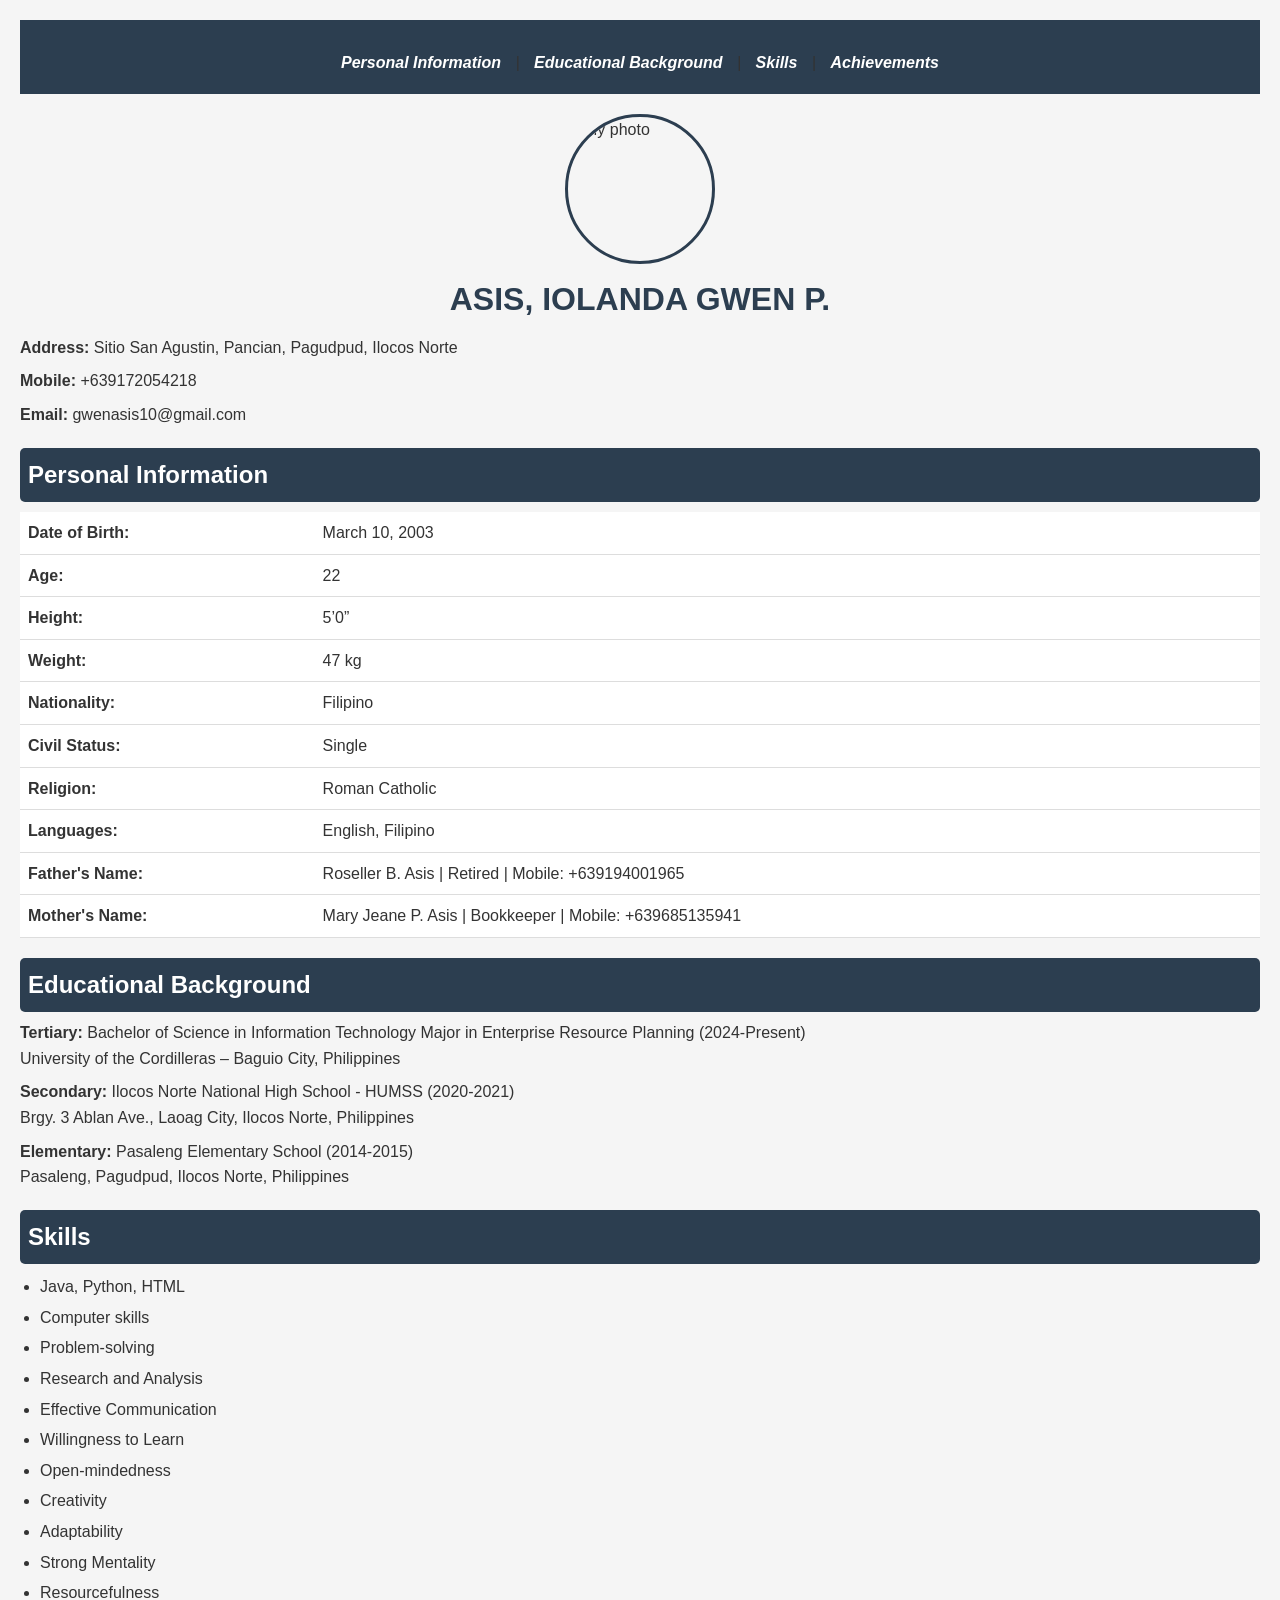
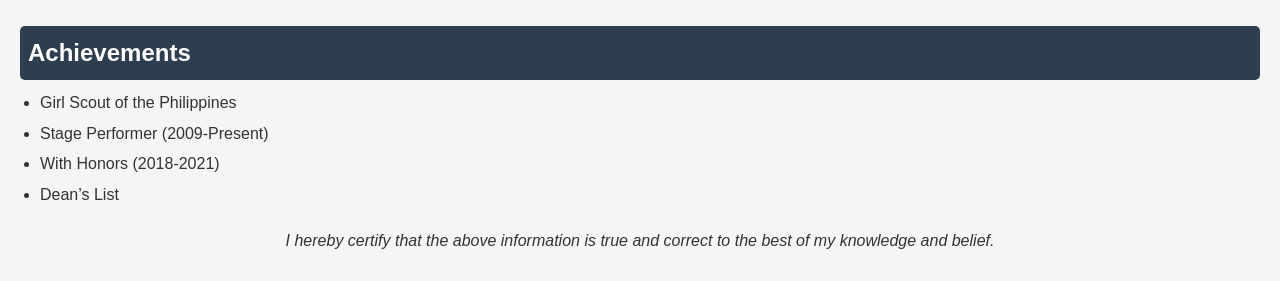
==== Resume/Index.html @ 71c07ec6 "Resume" ====
<!DOCTYPE html>
<html lang="en">
<head>
<meta charset="UTF-8">
<meta name="viewport" content="width=device-width, initial-scale=1.0">
<title>Iolanda Gwen P. Asis - Resume</title>
<link rel="stylesheet" href="resume.css">
</head>
<body>
<!-- Navigation at the top -->
<nav>
<p>
<a href="#personal-info">Personal Information</a> |
<a href="#education">Educational Background</a> |
<a href="#skills">Skills</a> |
<a href="#achievements">Achievements</a>
</p>
</nav>

<!-- Name and Contact Info -->
 <img src="idpic.png" alt="My photo" />
<h1>ASIS, IOLANDA GWEN P.</h1>
<p><strong>Address:</strong> Sitio San Agustin, Pancian, Pagudpud, Ilocos Norte</p>
<p><strong>Mobile:</strong> +639172054218</p>
<p><strong>Email:</strong> gwenasis10@gmail.com</p>

<!-- Personal Information Section -->
<h2 id="personal-info">Personal Information</h2>
<table>
<tr>
<td><strong>Date of Birth:</strong></td>
<td>March 10, 2003</td>
</tr>
<tr>
<td><strong>Age:</strong></td>
<td>22</td>
</tr>
<tr>
<td><strong>Height:</strong></td>
<td>5’0”</td>
</tr>
<tr>
<td><strong>Weight:</strong></td>
<td>47 kg</td>
</tr>
<tr>
<td><strong>Nationality:</strong></td>
<td>Filipino</td>
</tr>
<tr>
<td><strong>Civil Status:</strong></td>
<td>Single</td>
</tr>
<tr>
<td><strong>Religion:</strong></td>
<td>Roman Catholic</td>
</tr>
<tr>
<td><strong>Languages:</strong></td>
<td>English, Filipino</td>
</tr>
<tr>
<td><strong>Father's Name:</strong></td>
<td>Roseller B. Asis | Retired | Mobile: +639194001965</td>
</tr>
<tr>
<td><strong>Mother's Name:</strong></td>
<td>Mary Jeane P. Asis | Bookkeeper | Mobile: +639685135941</td>
</tr>
</table>

<!-- Educational Background Section -->
<h2 id="education">Educational Background</h2>
<p><strong>Tertiary:</strong> Bachelor of Science in Information Technology Major in Enterprise Resource Planning (2024-Present)<br>
University of the Cordilleras – Baguio City, Philippines
</p>
<p><strong>Secondary:</strong> Ilocos Norte National High School - HUMSS (2020-2021)<br>
Brgy. 3 Ablan Ave., Laoag City, Ilocos Norte, Philippines
</p>
<p><strong>Elementary:</strong> Pasaleng Elementary School (2014-2015)<br>
Pasaleng, Pagudpud, Ilocos Norte, Philippines
</p>

<!-- Skills Section -->
<h2 id="skills">Skills</h2>
<ul>
<li>Java, Python, HTML</li>
<li>Computer skills</li>
<li>Problem-solving</li>
<li>Research and Analysis</li>
<li>Effective Communication</li>
<li>Willingness to Learn</li>
<li>Open-mindedness</li>
<li>Creativity</li>
<li>Adaptability</li>
<li>Strong Mentality</li>
<li>Resourcefulness</li>
</ul>

<!-- Achievements Section -->
<h2 id="achievements">Achievements</h2>
<ul>
<li>Girl Scout of the Philippines</li>
<li>Stage Performer (2009-Present)</li>
<li>With Honors (2018-2021)</li>
<li>Dean’s List</li>
</ul>

<p>I hereby certify that the above information is true and correct to the best of my knowledge and belief.</p>
</body>
</html>
---- Resume/resume.css ----
/* Reset default browser styles */
* {
  margin: 0;
  padding: 0;
  box-sizing: border-box;
  font-family: Arial, Helvetica, sans-serif;
}

/* Body styling */
body {
  background-color: #f5f5f5;
  color: #333;
  padding: 20px;
  line-height: 1.6;
}

/* Navigation bar */
nav {
  background-color: #2c3e50;
  padding: 10px;
  text-align: center;
  margin-bottom: 20px;
}

nav a {
  color: white;
  text-decoration: none;
  margin: 0 10px;
  font-weight: bold;
}

nav a:hover {
  text-decoration: underline;
  color: #f1c40f;
}

/* Profile Image */
img {
  width: 150px;
  height: 150px;
  border-radius: 50%;
  display: block;
  margin: 10px auto;
  border: 3px solid #2c3e50;
}

/* Name */
h1 {
  text-align: center;
  color: #2c3e50;
  margin-bottom: 10px;
}

/* Section headings */
h2 {
  background-color: #2c3e50;
  color: white;
  padding: 8px;
  margin-top: 20px;
  border-radius: 5px;
}

/* Paragraphs */
p {
  margin: 8px 0;
}

/* Table styling */
table {
  width: 100%;
  border-collapse: collapse;
  margin-top: 10px;
  background-color: white;
}

td {
  padding: 8px;
  border-bottom: 1px solid #ddd;
}

/* Skills & Achievements Lists */
ul {
  margin-left: 20px;
  margin-top: 10px;
}

li {
  margin-bottom: 5px;
}

/* Footer text */
p:last-of-type {
  margin-top: 20px;
  font-style: italic;
  text-align: center;
}
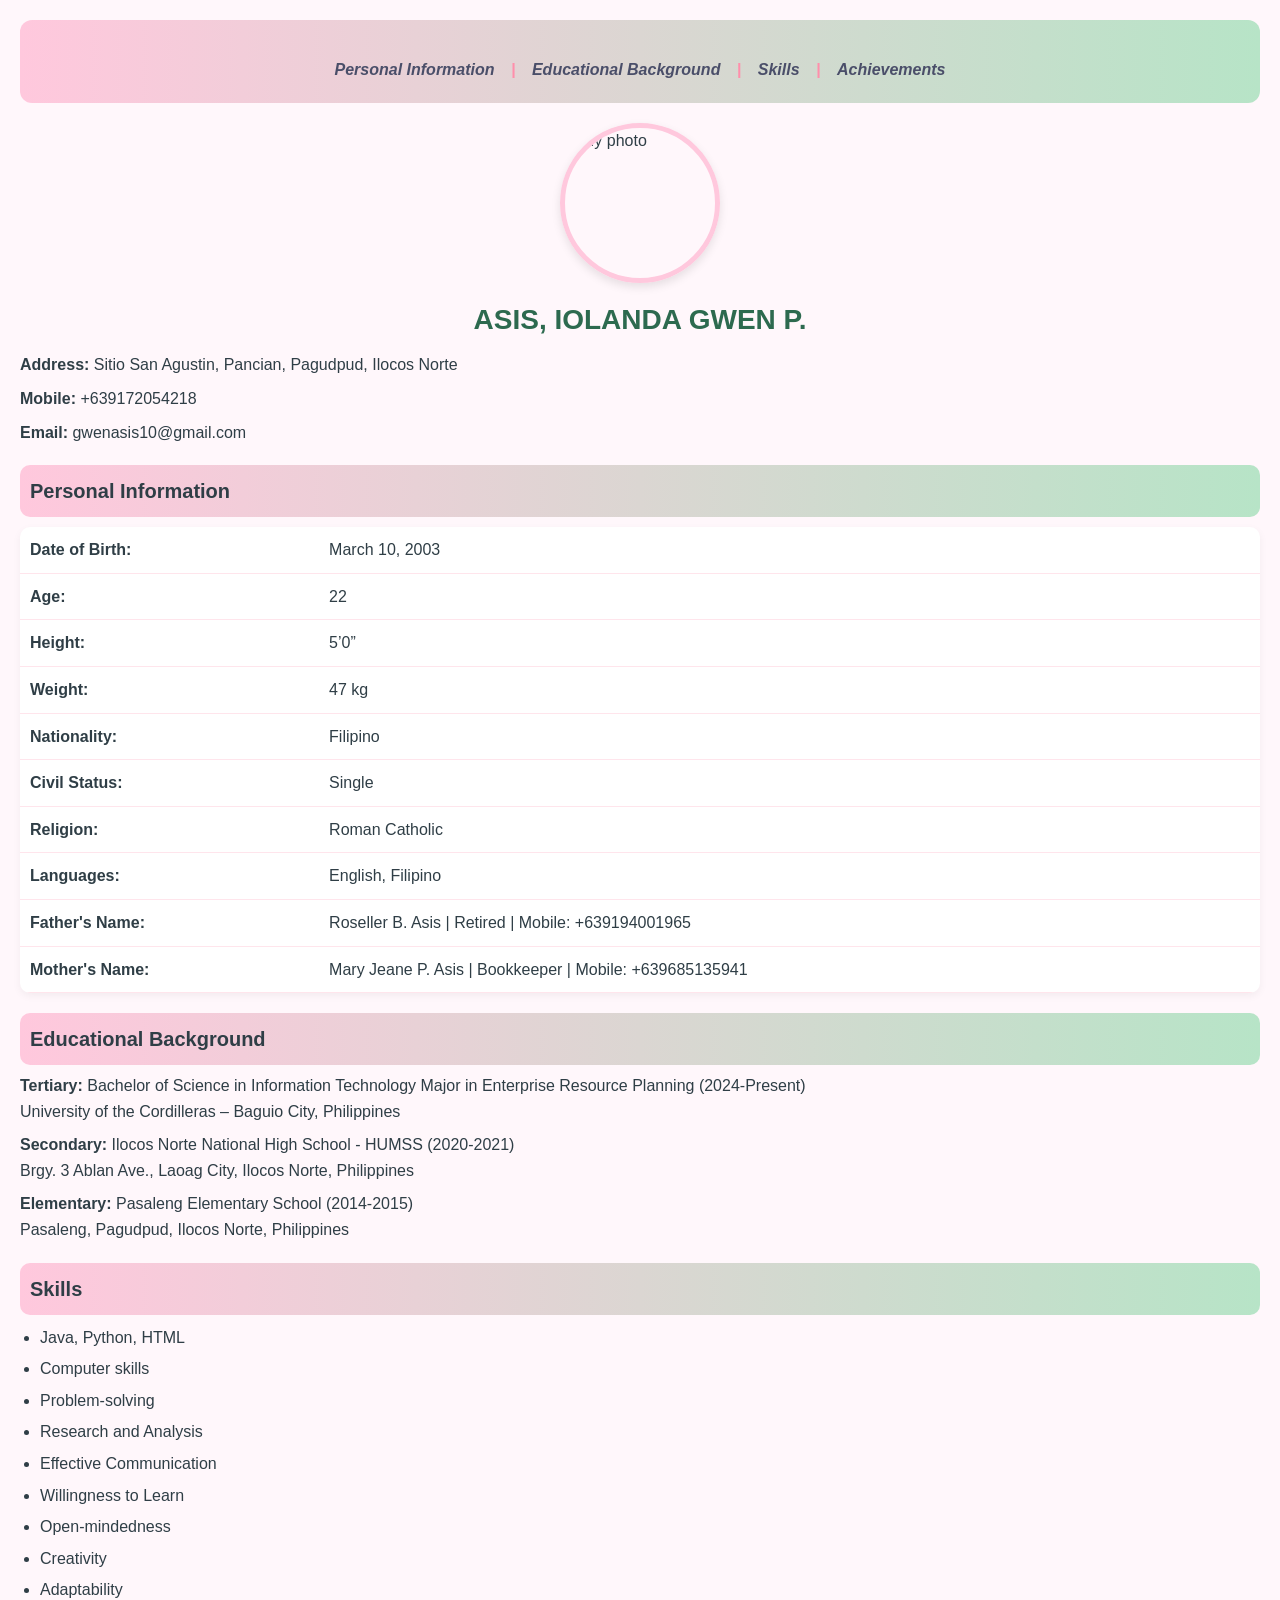
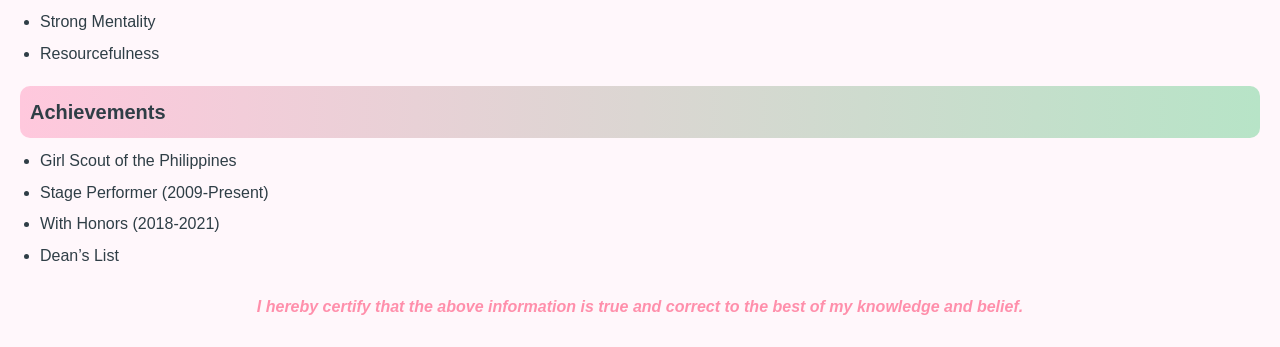
==== commit fd46c20c: "Resume" ====
--- a/Resume/Index.html
+++ b/Resume/Index.html
@@ -18,7 +18,7 @@
 </nav>
 
 <!-- Name and Contact Info -->
- <img src="idpic.png" alt="My photo" />
+ <img src="CC14ASIS/Resume/idpic.png" alt="My photo" />
 <h1>ASIS, IOLANDA GWEN P.</h1>
 <p><strong>Address:</strong> Sitio San Agustin, Pancian, Pagudpud, Ilocos Norte</p>
 <p><strong>Mobile:</strong> +639172054218</p>
--- a/Resume/resume.css
+++ b/Resume/resume.css
@@ -1,63 +1,67 @@
-/* Reset default browser styles */
+/* Reset default styles */
 * {
   margin: 0;
   padding: 0;
   box-sizing: border-box;
-  font-family: Arial, Helvetica, sans-serif;
+  font-family: "Poppins", Arial, sans-serif;
 }
 
-/* Body styling */
+/* Body */
 body {
-  background-color: #f5f5f5;
-  color: #333;
+  background-color: #fff7fb; /* soft pink background */
+  color: #2f3e46;
   padding: 20px;
   line-height: 1.6;
 }
 
 /* Navigation bar */
 nav {
-  background-color: #2c3e50;
-  padding: 10px;
+  background: linear-gradient(90deg, #ffc8dd, #b7e4c7);
+  padding: 12px;
   text-align: center;
   margin-bottom: 20px;
+  border-radius: 12px;
 }
 
 nav a {
-  color: white;
+  color: #4a4e69;
   text-decoration: none;
-  margin: 0 10px;
+  margin: 0 12px;
   font-weight: bold;
 }
 
 nav a:hover {
+  color: #2d6a4f;
   text-decoration: underline;
-  color: #f1c40f;
 }
 
 /* Profile Image */
 img {
-  width: 150px;
-  height: 150px;
+  width: 160px;
+  height: 160px;
   border-radius: 50%;
   display: block;
-  margin: 10px auto;
-  border: 3px solid #2c3e50;
+  margin: 15px auto;
+  border: 5px solid #ffc8dd; /* pink border */
+  box-shadow: 0 4px 10px rgba(0,0,0,0.1);
 }
 
 /* Name */
 h1 {
   text-align: center;
-  color: #2c3e50;
+  color: #2d6a4f;
   margin-bottom: 10px;
+  font-size: 28px;
 }
 
-/* Section headings */
+/* Section Headings */
 h2 {
-  background-color: #2c3e50;
-  color: white;
-  padding: 8px;
+  background: linear-gradient(90deg, #ffc8dd, #b7e4c7);
+  color: #2f3e46;
+  padding: 10px;
   margin-top: 20px;
-  border-radius: 5px;
+  border-radius: 10px;
+  font-size: 20px;
 }
 
 /* Paragraphs */
@@ -65,32 +69,37 @@
   margin: 8px 0;
 }
 
-/* Table styling */
+/* Table Styling */
 table {
   width: 100%;
   border-collapse: collapse;
   margin-top: 10px;
   background-color: white;
+  border-radius: 10px;
+  overflow: hidden;
+  box-shadow: 0 3px 8px rgba(0,0,0,0.05);
 }
 
 td {
-  padding: 8px;
-  border-bottom: 1px solid #ddd;
+  padding: 10px;
+  border-bottom: 1px solid #ffe5ec;
 }
 
-/* Skills & Achievements Lists */
+/* Lists (Skills & Achievements) */
 ul {
   margin-left: 20px;
   margin-top: 10px;
 }
 
 li {
-  margin-bottom: 5px;
+  margin-bottom: 6px;
 }
 
 /* Footer text */
 p:last-of-type {
-  margin-top: 20px;
+  margin-top: 25px;
   font-style: italic;
   text-align: center;
+  color: #ff8fab;
+  font-weight: bold;
 }
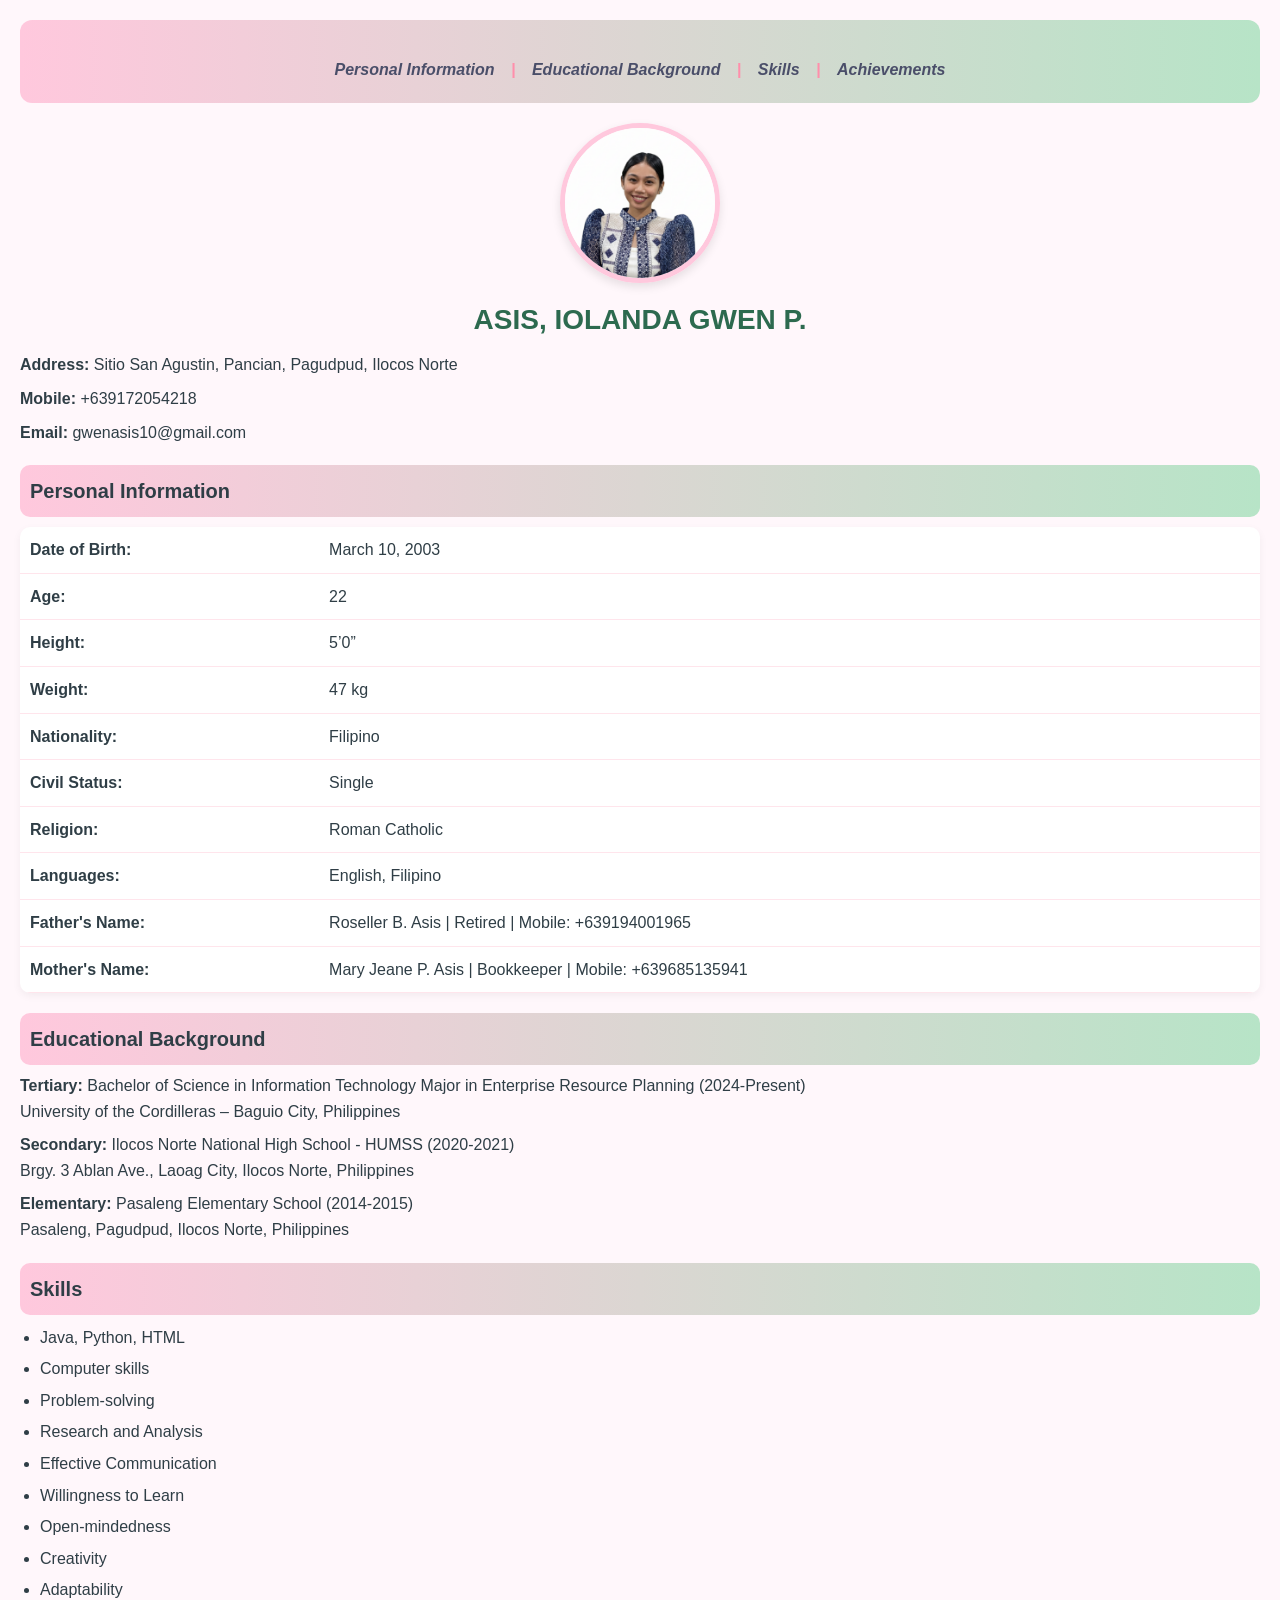
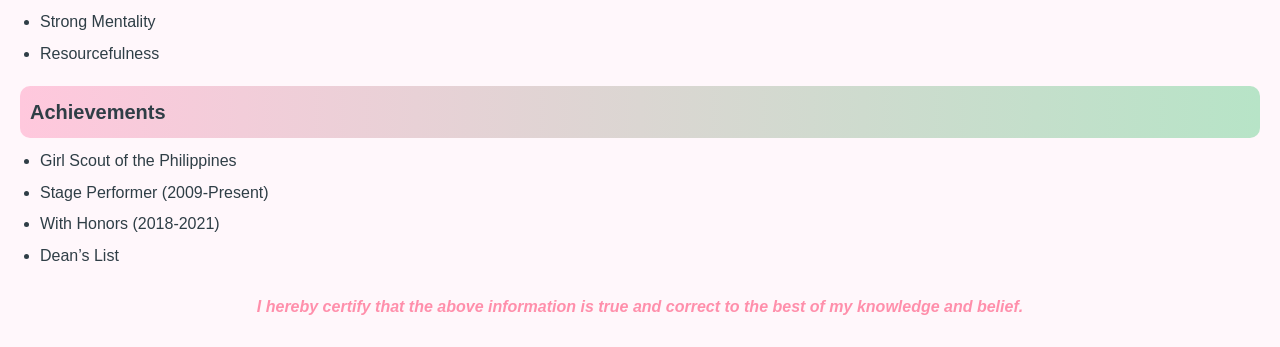
==== commit c73ac447: "Resume" ====
--- a/Resume/Index.html
+++ b/Resume/Index.html
@@ -18,7 +18,7 @@
 </nav>
 
 <!-- Name and Contact Info -->
- <img src="CC14ASIS/Resume/idpic.png" alt="My photo" />
+ <img src="idpic.png" alt="My photo" />
 <h1>ASIS, IOLANDA GWEN P.</h1>
 <p><strong>Address:</strong> Sitio San Agustin, Pancian, Pagudpud, Ilocos Norte</p>
 <p><strong>Mobile:</strong> +639172054218</p>
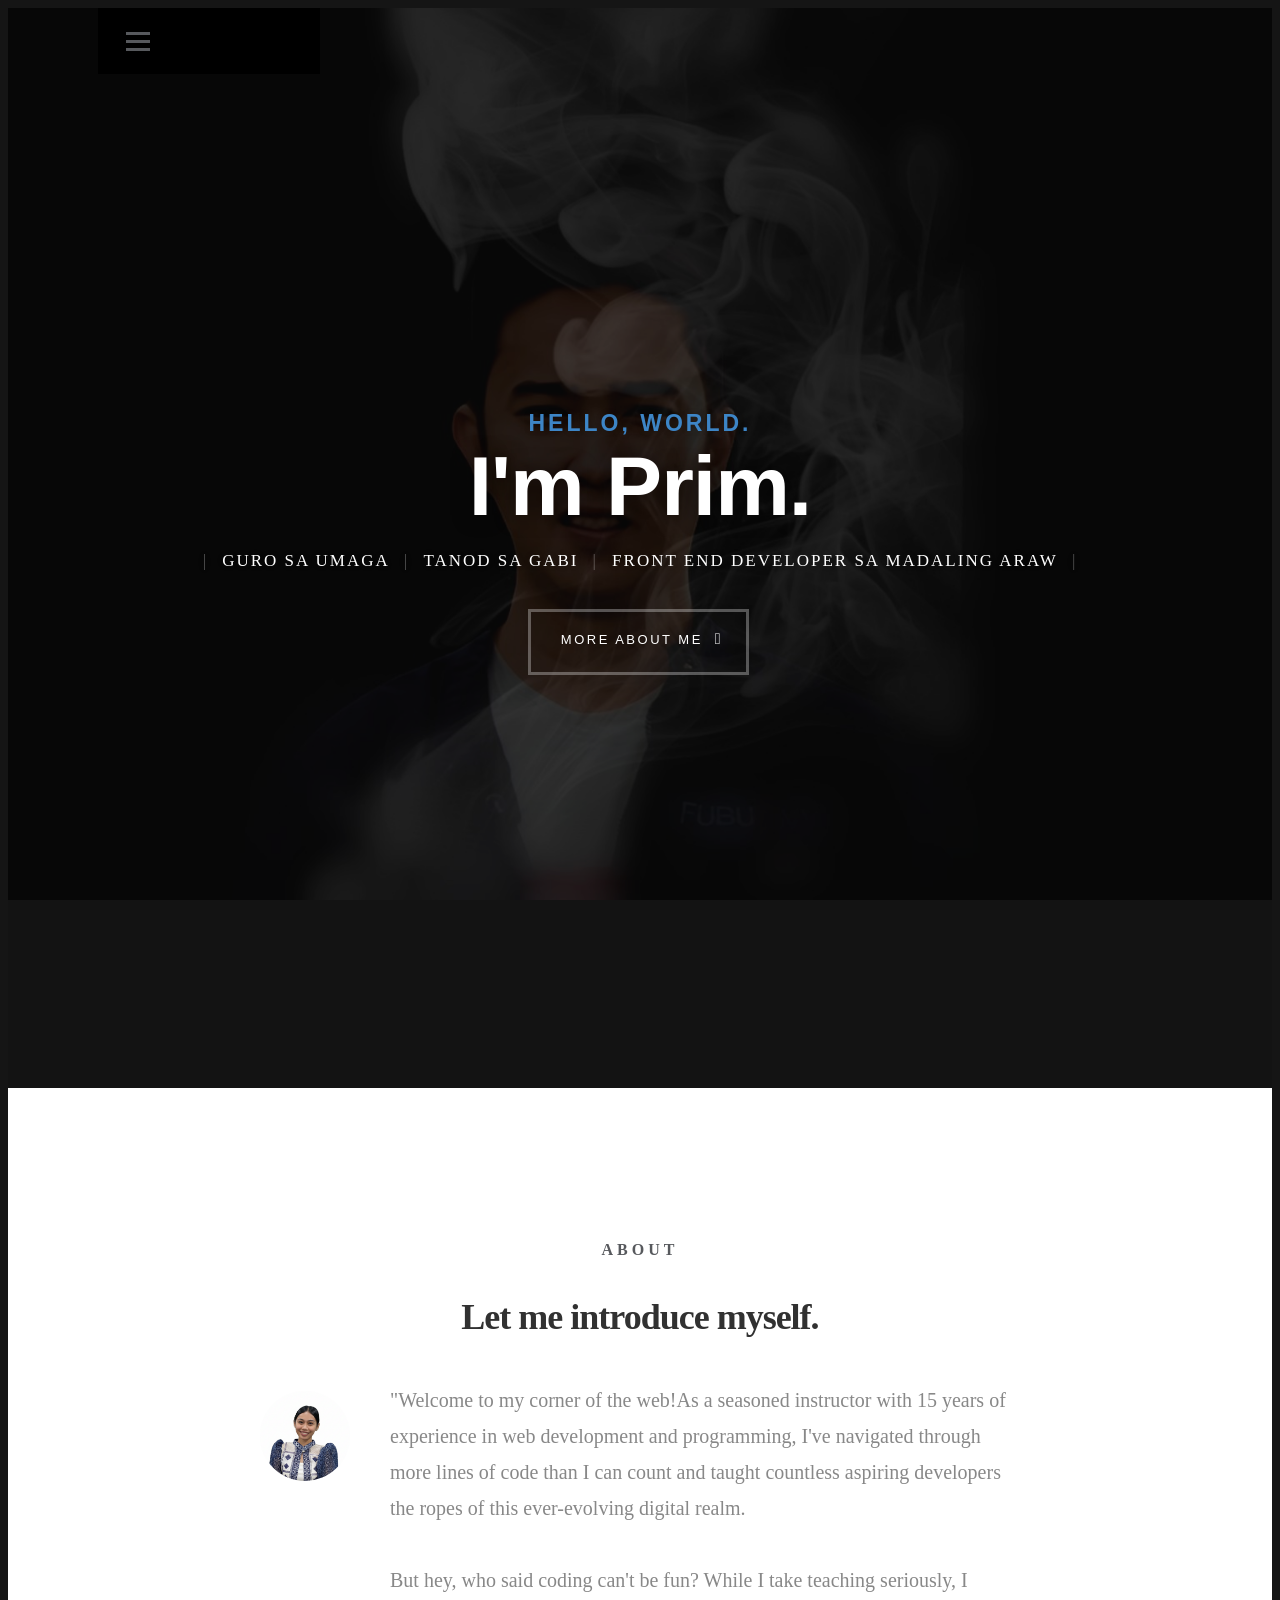
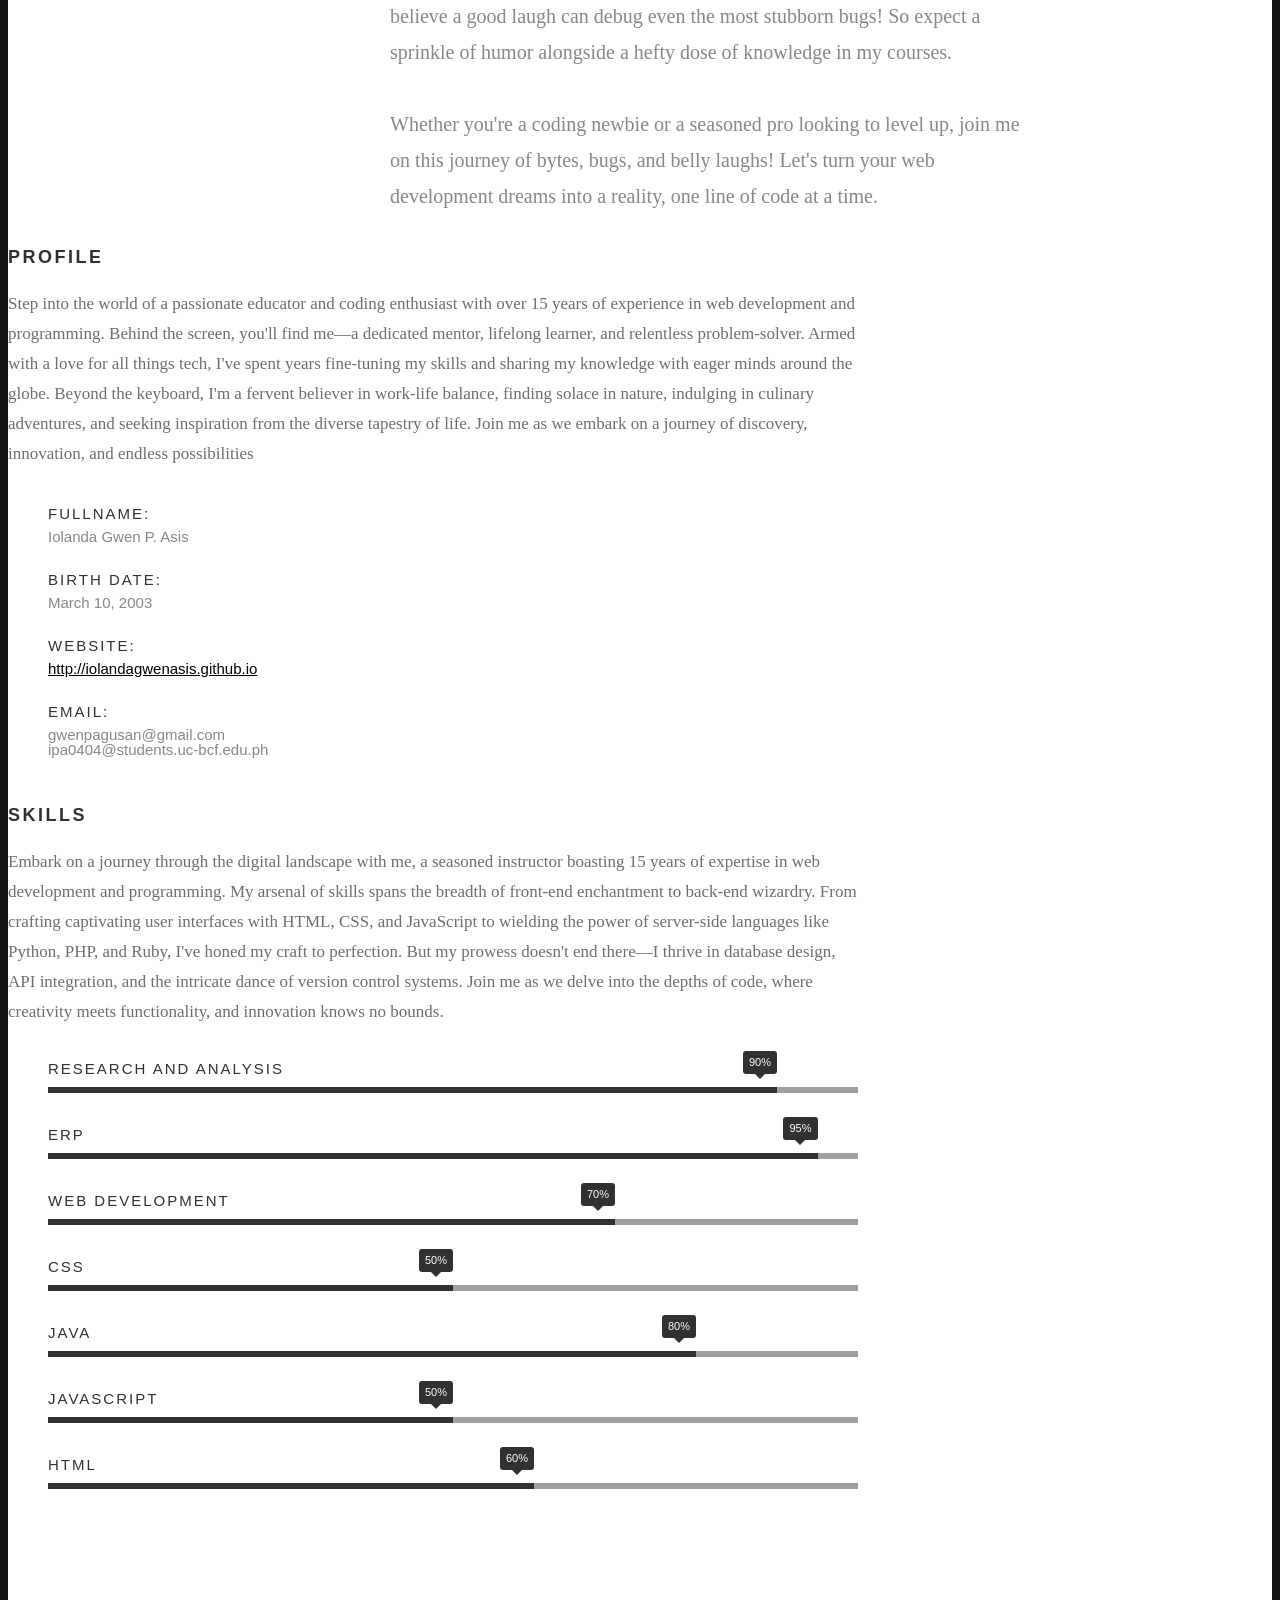
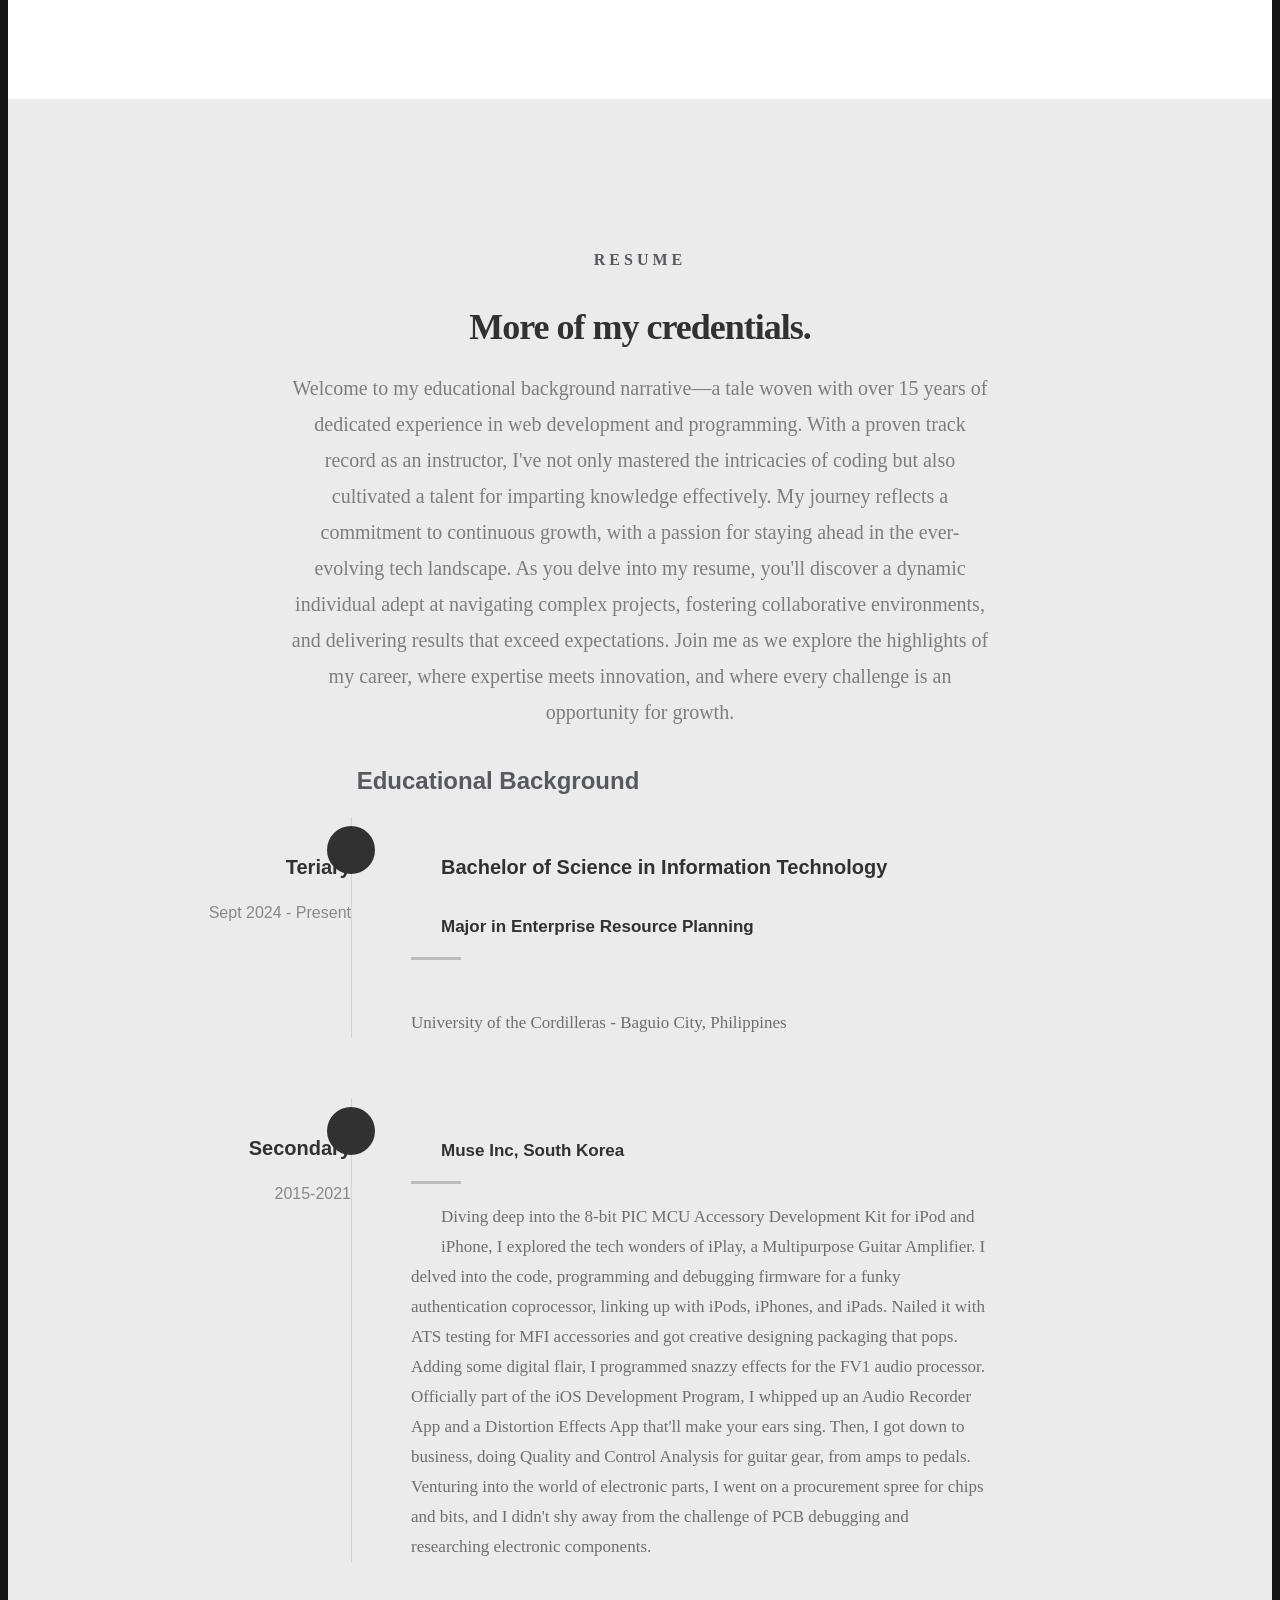
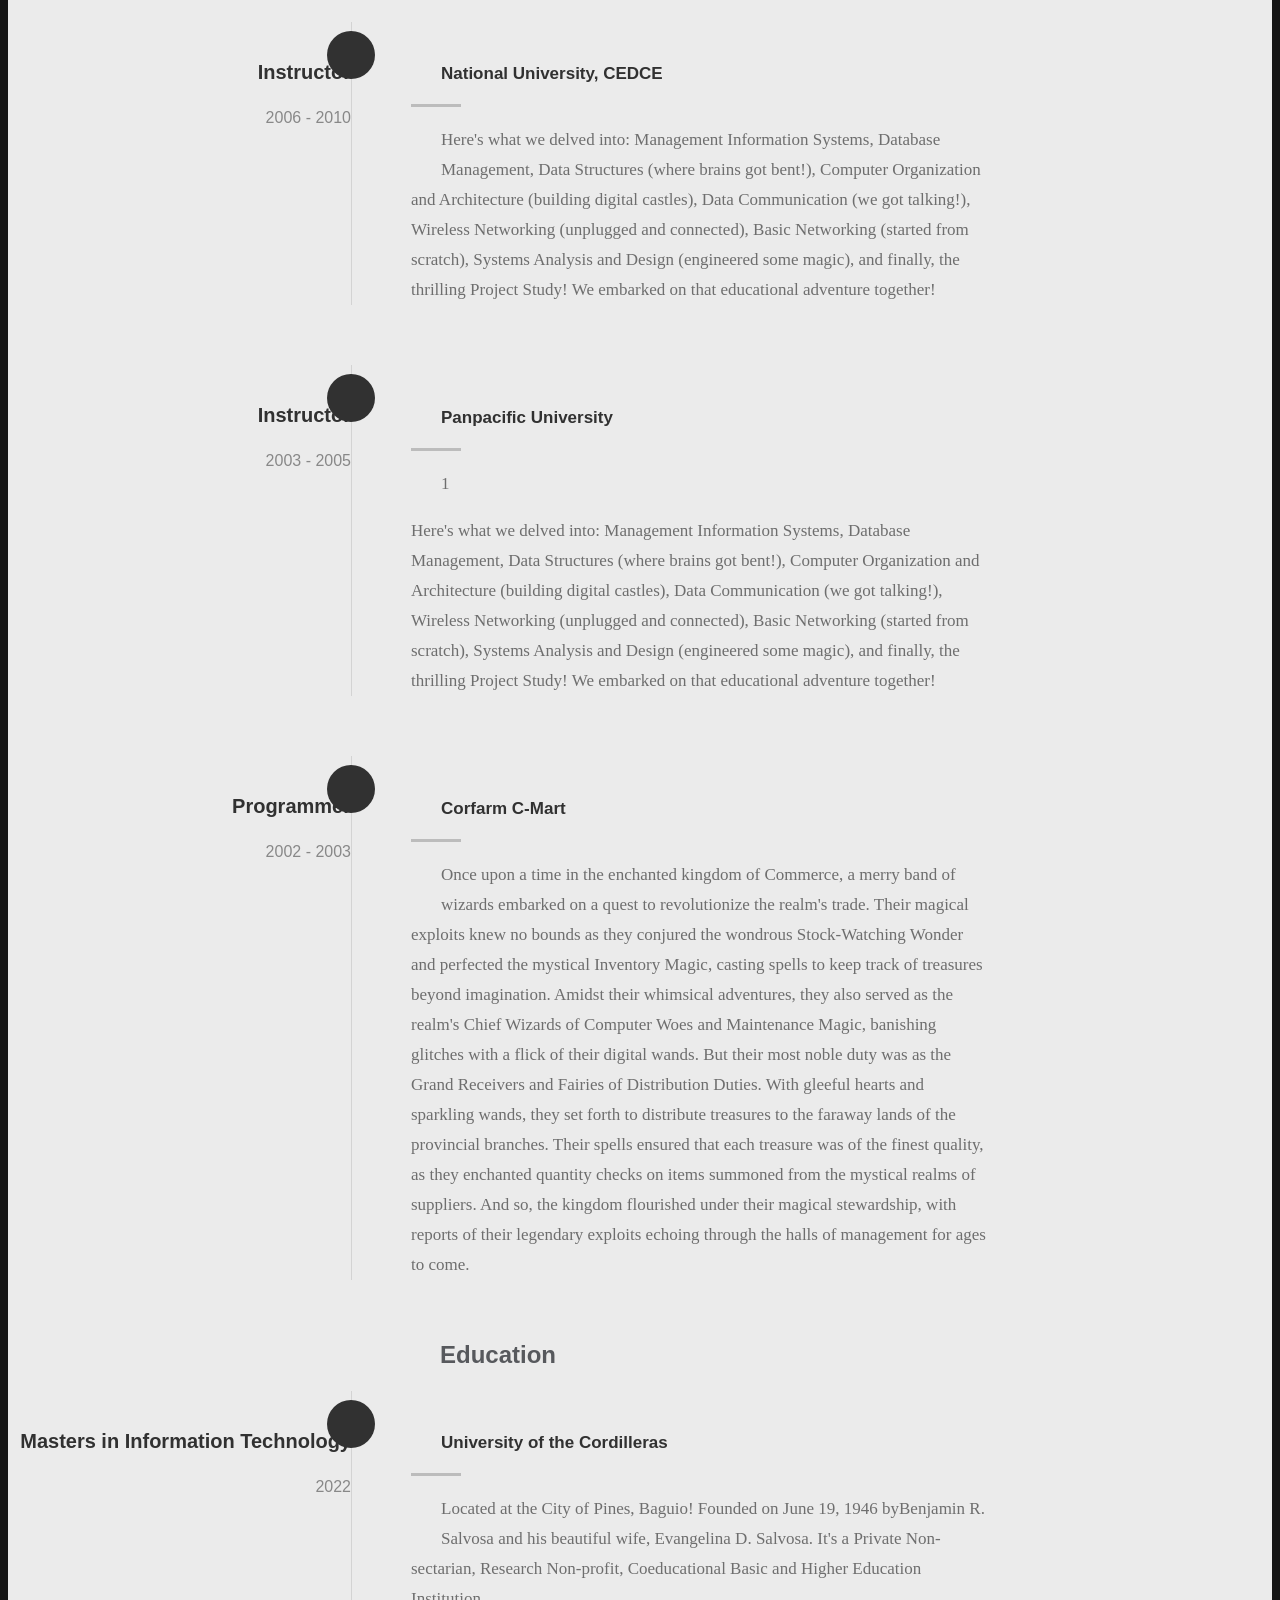
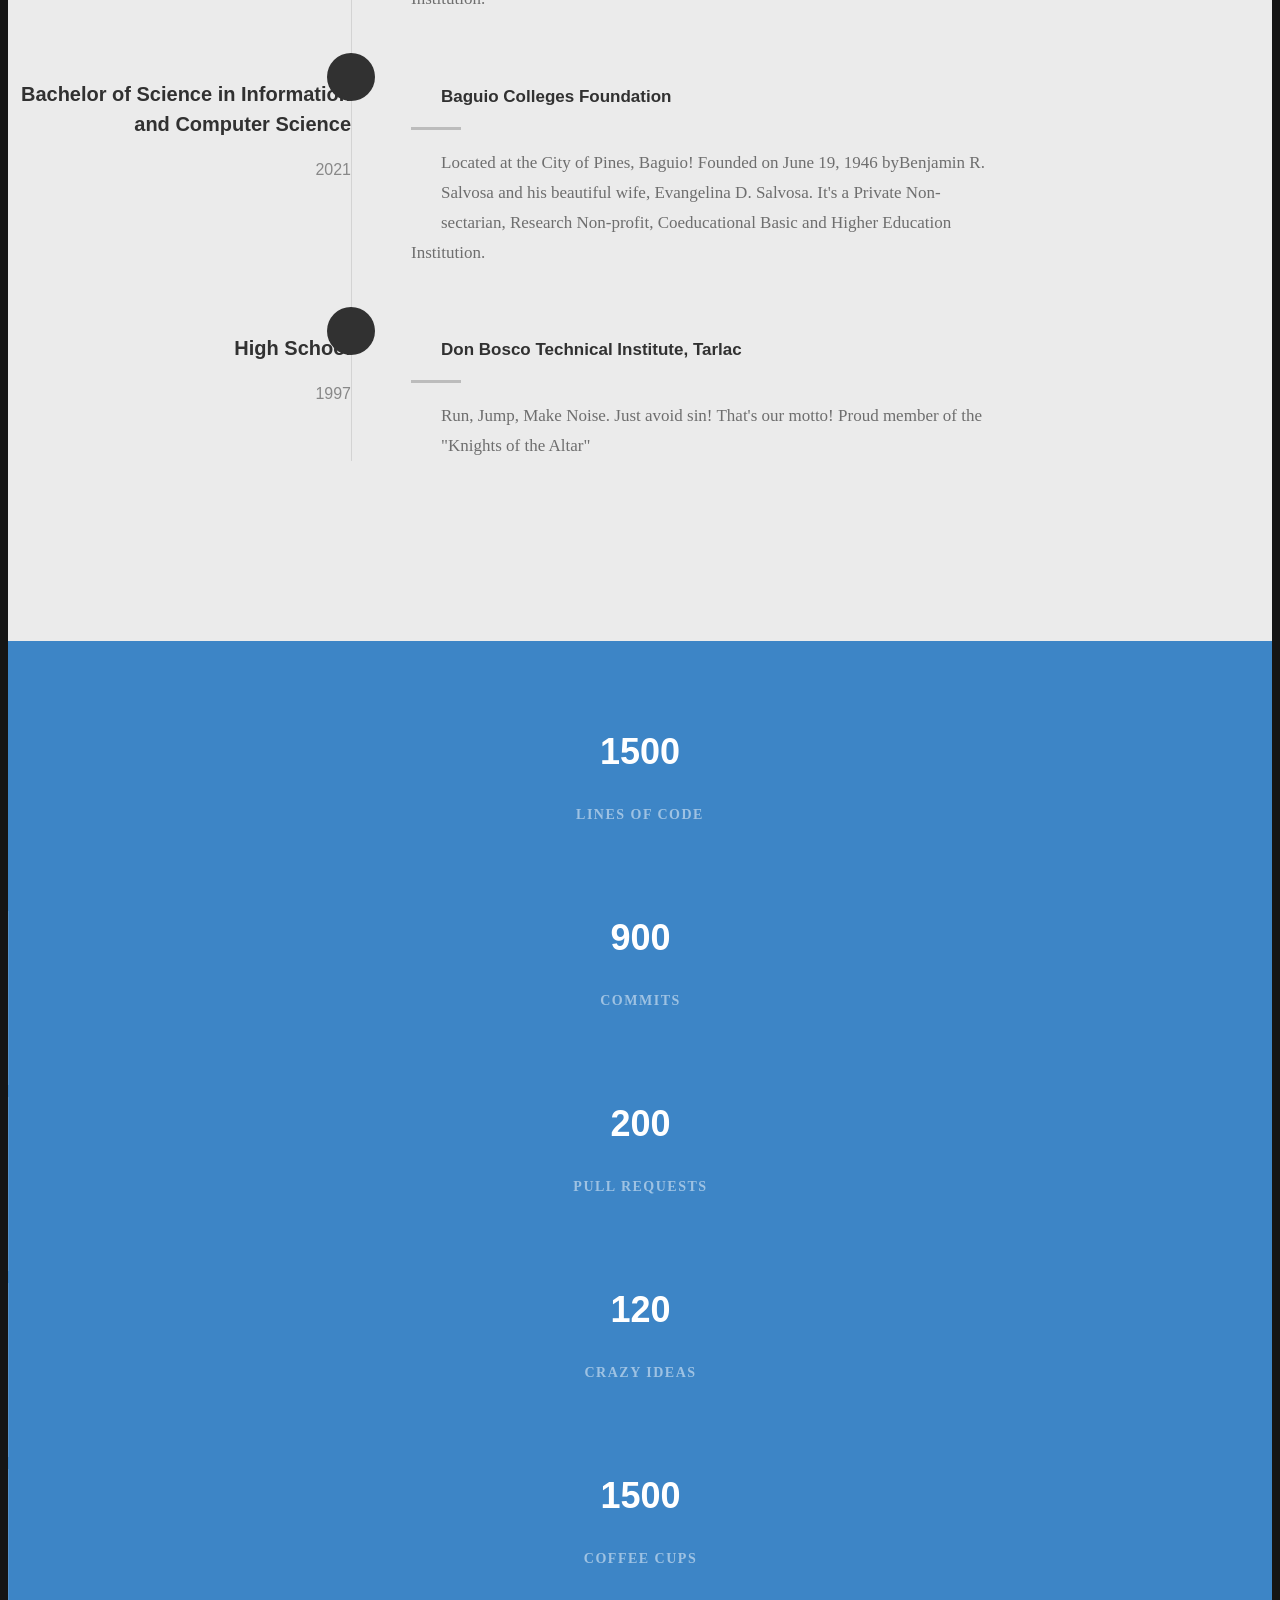
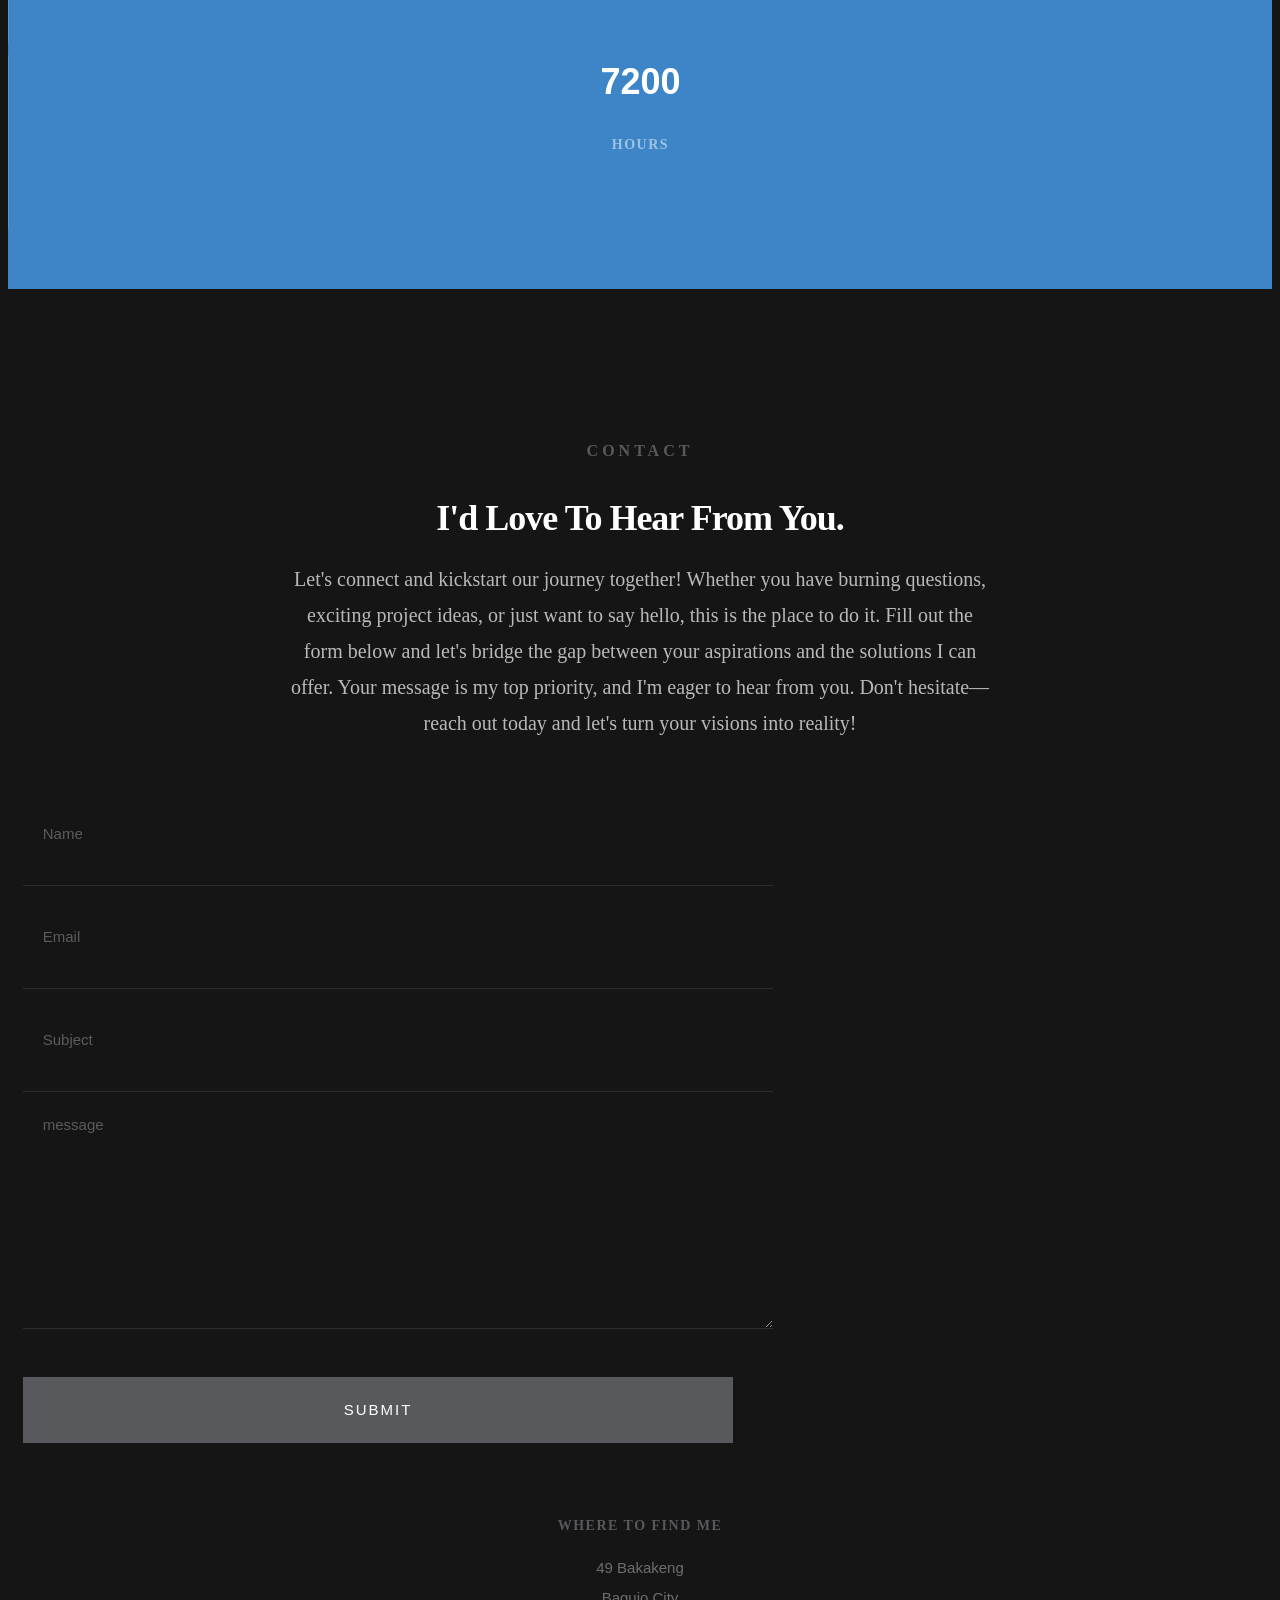
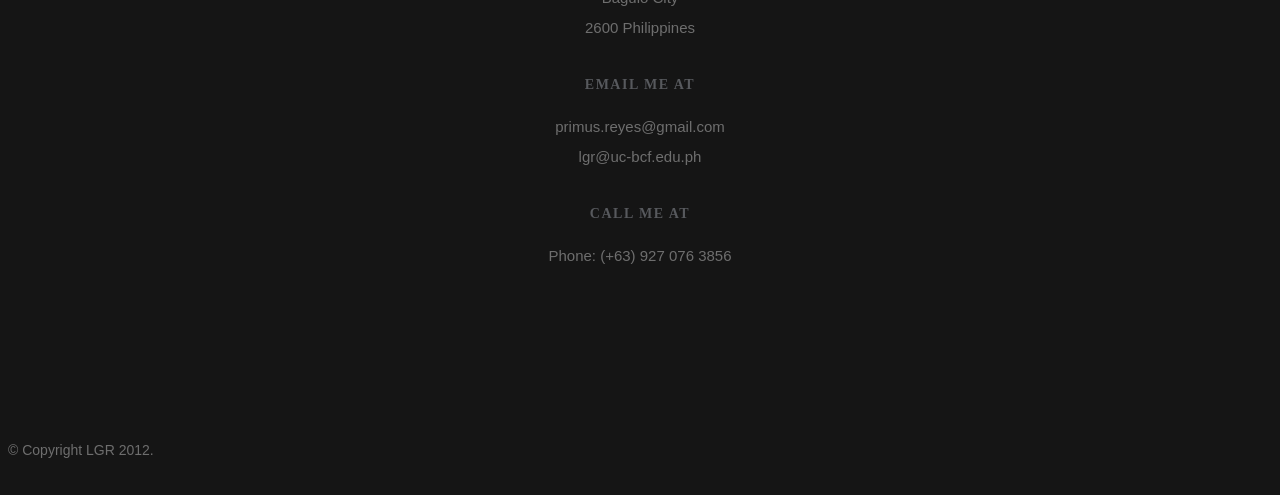
==== commit c5b87211: "Revision" ====
--- a/Resume/Index.html
+++ b/Resume/Index.html
@@ -1,111 +1,841 @@
 <!DOCTYPE html>
-<html lang="en">
+<!--[if IE 8 ]><html class="no-js oldie ie8" lang="en"> <![endif]-->
+<!--[if IE 9 ]><html class="no-js oldie ie9" lang="en"> <![endif]-->
+<!--[if (gte IE 9)|!(IE)]><!--><html class="no-js" lang="en"> <!--<![endif]-->
 <head>
-<meta charset="UTF-8">
-<meta name="viewport" content="width=device-width, initial-scale=1.0">
-<title>Iolanda Gwen P. Asis - Resume</title>
-<link rel="stylesheet" href="resume.css">
+
+   <!--- basic page needs
+   ================================================== -->
+   <meta charset="utf-8">
+	<title>Primusr</title>
+	<meta name="description" content="A simple Portfolio for my students to edit">
+	
+
+   <!-- mobile specific metas
+   ================================================== -->
+	<meta name="viewport" content="width=device-width, initial-scale=1, maximum-scale=1">
+
+ 	<!-- CSS
+   ================================================== -->
+   <link rel="stylesheet" href="css/base.css">
+   <link rel="stylesheet" href="css/main.css">
+   <link rel="stylesheet" href="css/vendor.css">
+
+   <!-- script
+   ================================================== -->
+	<script src="js/modernizr.js"></script>
+	<script src="js/pace.min.js"></script>
+
+   <!-- favicons
+	================================================== -->
+	<link rel="icon" type="image/png" href="idpic.png">
+
 </head>
-<body>
-<!-- Navigation at the top -->
-<nav>
-<p>
-<a href="#personal-info">Personal Information</a> |
-<a href="#education">Educational Background</a> |
-<a href="#skills">Skills</a> |
-<a href="#achievements">Achievements</a>
+
+<body id="top">
+
+	<!-- header
+   ================================================== -->
+   <header>
+   	<div class="row">
+
+   		<div class="top-bar">
+   			<a class="menu-toggle" href="#"><span>Menu</span></a>
+
+	   		<div class="logo">
+		         <a href="index.html">Home</a>
+		      </div>
+
+		   	<nav id="main-nav-wrap">
+					<ul class="main-navigation">
+						<li class="current"><a class="smoothscroll"  href="#intro" title="">Home</a></li>
+						<li><a class="smoothscroll"  href="#about" title="">About</a></li>
+						<li><a class="smoothscroll"  href="#resume" title="">Resume</a></li>
+						<!-- <li><a class="smoothscroll"  href="#portfolio" title="">Portfolio</a></li> 
+						<li><a class="smoothscroll"  href="#services" title="">My Projects</a></li>-->
+						<li><a class="smoothscroll"  href="#contact" title="">Contact</a></li>
+
+					</ul>
+				</nav>
+   		</div> <!-- /top-bar -->
+
+   	</div> <!-- /row -->
+   </header> <!-- /header -->
+
+	<!-- intro section
+   ================================================== -->
+   <section id="intro">
+
+   	<div class="intro-overlay"></div>
+
+   	<div class="intro-content">
+   		<div class="row">
+
+   			<div class="col-twelve">
+
+	   			<h5>Hello, World.</h5>
+	   			<h1>I'm Prim.</h1>
+
+	   			<p class="intro-position">
+	   				<span>Guro sa Umaga</span>
+	   				<span>Tanod sa Gabi</span>
+                    <span>Front End Developer sa Madaling Araw</span>
+	   			</p>
+
+	   			<a class="button stroke smoothscroll" href="#about" title="">More About Me</a>
+
+	   		</div>
+
+   		</div>
+   	</div> <!-- /intro-content -->
+
+   	<ul class="intro-social">
+		<li><a href="https://www.facebook.com/primusr04/"><i class="fa fa-facebook"></i></a></li>
+		<!-- <li><a href="#"><i class="fa fa-behance"></i></a></li> -->
+		<li><a href="https://twitter.com/UnclePrimus_r"><i class="fa fa-twitter"></i></a></li>
+	  <!-- <li><a href="#"><i class="fa fa-dribbble"></i></a></li> -->
+		<li><a href="https://www.instagram.com/pri.mus.r/"><i class="fa fa-instagram"></i></a></li>
+      </ul> <!-- /intro-social -->
+
+   </section> <!-- /intro -->
+
+
+   <!-- about section
+   ================================================== -->
+   <section id="about">
+
+   	<div class="row section-intro">
+   		<div class="col-twelve">
+
+   			<h5>About</h5>
+   			<h1>Let me introduce myself.</h1>
+
+   			<div class="intro-info">
+
+   				<img src="idpic.png" alt="Profile Picture">
+
+   				<p class="lead">
+					"Welcome to my corner of the web!As a seasoned instructor with 15 years of experience in web development and programming, I've navigated through more lines of code than I can count and taught countless aspiring developers the ropes of this ever-evolving digital realm.
+					<br>
+					<br>
+					But hey, who said coding can't be fun? While I take teaching seriously, I believe a good laugh can debug even the most stubborn bugs! So expect a sprinkle of humor alongside a hefty dose of knowledge in my courses.
+				<br><br>Whether you're a coding newbie or a seasoned pro looking to level up, join me on this journey of bytes, bugs, and belly laughs! Let's turn your web development dreams into a reality, one line of code at a time.
+				</p>
+   			</div>
+
+   		</div>
+   	</div> <!-- /section-intro -->
+
+   	<div class="row about-content">
+
+   		<div class="col-six tab-full">
+
+   			<h3>Profile</h3>
+   			<p>Step into the world of a passionate educator and coding enthusiast with over 15 years of experience in web development and programming. Behind the screen, you'll find me—a dedicated mentor, lifelong learner, and relentless problem-solver. Armed with a love for all things tech, I've spent years fine-tuning my skills and sharing my knowledge with eager minds around the globe. Beyond the keyboard, I'm a fervent believer in work-life balance, finding solace in nature, indulging in culinary adventures, and seeking inspiration from the diverse tapestry of life. Join me as we embark on a journey of discovery, innovation, and endless possibilities</p>
+
+   			<ul class="info-list">
+   				<li>
+   					<strong>Fullname:</strong>
+   					<span>Iolanda Gwen P. Asis</span>
+   				</li>
+   				<li>
+   					<strong>Birth Date:</strong>
+   					<span>March 10, 2003</span>
+   				</li>
+   				<li>
+   					<strong>Website:</strong>
+                    <span><a href="http://iolandagwenasis.github.io">http://iolandagwenasis.github.io</a>
+                        </span>
+   				</li>
+   				<li>
+   					<strong>Email:</strong>
+   					<span>gwenpagusan@gmail.com</span>
+					   <span>ipa0404@students.uc-bcf.edu.ph</span>
+   				</li>
+
+
+
+   			</ul> <!-- /info-list -->
+
+   		</div>
+
+   		<div class="col-six tab-full">
+
+   			<h3>Skills</h3>
+   			<p>Embark on a journey through the digital landscape with me, a seasoned instructor boasting 15 years of expertise in web development and programming. My arsenal of skills spans the breadth of front-end enchantment to back-end wizardry. From crafting captivating user interfaces with HTML, CSS, and JavaScript to wielding the power of server-side languages like Python, PHP, and Ruby, I've honed my craft to perfection. But my prowess doesn't end there—I thrive in database design, API integration, and the intricate dance of version control systems. Join me as we delve into the depths of code, where creativity meets functionality, and innovation knows no bounds.</p>
+
+				<ul class="skill-bars">
+				   <li>
+				   	<div class="progress percent90"><span>90%</span></div>
+				   	<strong>Research and Analysis</strong>
+				   </li>
+				   <li>
+				   	<div class="progress percent95"><span>95%</span></div>
+				   	<strong>ERP</strong>
+				   </li>
+				   <li>
+				   	<div class="progress percent70"><span>70%</span></div>
+				   	<strong>Web Development</strong>
+				   </li>
+				   <li>
+				   	<div class="progress percent50"><span>50%</span></div>
+				   	<strong>CSS</strong>
+				   </li>
+				   <li>
+					<div class="progress percent80"><span>80%</span></div>
+					<strong>Java</strong>
+
+					<li>
+						<div class="progress percent50"><span>50%</span></div>
+						<strong>JavaScript</strong>
+					</li>
+
+					<li>
+						<div class="progress percent60"><span>60%</span></div>
+						<strong>HTML</strong>
+					</li>
+				</li>
+
+				</ul> <!-- /skill-bars -->
+
+   		</div>
+
+   	</div>
+
+   	<!-- <div class="row button-section">
+   		<div class="col-twelve">
+   			<a href="#contact" title="Hire Me" class="button stroke smoothscroll">Hire Me</a>
+   			<a href="#" title="Download CV" class="button button-primary">Download CV</a>
+   		</div>
+   	</div> -->
+
+   </section> <!-- /process-->
+
+
+   <!-- resume Section
+   ================================================== -->
+	<section id="resume" class="grey-section">
+
+		<div class="row section-intro">
+   		<div class="col-twelve">
+
+   			<h5>Resume</h5>
+   			<h1>More of my credentials.</h1>
+
+   			<p class="lead">Welcome to my educational background narrative—a tale woven with over 15 years of dedicated experience in web development and programming. With a proven track record as an instructor, I've not only mastered the intricacies of coding but also cultivated a talent for imparting knowledge effectively. My journey reflects a commitment to continuous growth, with a passion for staying ahead in the ever-evolving tech landscape. As you delve into my resume, you'll discover a dynamic individual adept at navigating complex projects, fostering collaborative environments, and delivering results that exceed expectations. Join me as we explore the highlights of my career, where expertise meets innovation, and where every challenge is an opportunity for growth.</p>
+
+   		</div>
+   	</div> <!-- /section-intro-->
+
+   	<div class="row resume-timeline">
+
+   		<div class="col-twelve resume-header">
+
+   			<h2>Educational Background</h2>
+
+   		</div> <!-- /resume-header -->
+
+   		<div class="col-twelve">
+
+   			<div class="timeline-wrap">
+
+   				<div class="timeline-block">
+
+	   				<div class="timeline-ico">
+	   					<i class="fa fa-graduation-cap"></i>
+	   				</div>
+
+	   				<div class="timeline-header">
+	   					<h3>Teriary</h3>
+	   					<p>Sept 2024 - Present</p>
+	   				</div>
+
+	   				<div class="timeline-content">
+	   					<h3>Bachelor of Science in Information Technology</h3>
+	   					<p>
+							<h4>Major in Enterprise Resource Planning</h4><br>
+							University of the Cordilleras - Baguio City, Philippines
+							<br>
+	   				</div>
+
+	   			</div> <!-- /timeline-block -->
+
+	   			
+
+   			</div> <!-- /timeline-wrap -->
+
+   		</div> <!-- /col-twelve -->
+
+		
+
+		
+
+		<div class="col-twelve">
+
+			<div class="timeline-wrap">
+
+				<div class="timeline-block">
+
+					<div class="timeline-ico">
+						<i class="fa fa-graduation-cap"></i>
+					</div>
+
+					<div class="timeline-header">
+						<h3>Secondary</h3>
+						<p>2015-2021</p>
+					</div>
+
+					<div class="timeline-content">
+						<h4>Muse Inc, South Korea</h4>
+						<p> Diving deep into the 8-bit PIC MCU Accessory Development Kit for iPod and iPhone, I explored the tech wonders of iPlay, a Multipurpose Guitar Amplifier. I delved into the code, programming and debugging firmware for a funky authentication coprocessor, linking up with iPods, iPhones, and iPads. Nailed it with ATS testing for MFI accessories and got creative designing packaging that pops. Adding some digital flair, I programmed snazzy effects for the FV1 audio processor. Officially part of the iOS Development Program, I whipped up an Audio Recorder App and a Distortion Effects App that'll make your ears sing. Then, I got down to business, doing Quality and Control Analysis for guitar gear, from amps to pedals. Venturing into the world of electronic parts, I went on a procurement spree for chips and bits, and I didn't shy away from the challenge of PCB debugging and researching electronic components.</p>
+					</div>
+
+				</div> <!-- /timeline-block -->
+
+				
+
+			</div> <!-- /timeline-wrap -->
+
+		</div> <!-- /col-twelve -->
+
+		<div class="col-twelve">
+
+			<div class="timeline-wrap">
+
+				<div class="timeline-block">
+
+					<div class="timeline-ico">
+						<i class="fa fa-graduation-cap"></i>
+					</div>
+
+					<div class="timeline-header">
+						<h3>Instructor</h3>
+						<p>2006 - 2010</p>
+					</div>
+
+					<div class="timeline-content">
+						<h4>National University, CEDCE</h4>
+						<p> Here's what we delved into: Management Information Systems, Database Management, Data Structures (where brains got bent!), Computer Organization and Architecture (building digital castles), Data Communication (we got talking!), Wireless Networking (unplugged and connected), Basic Networking (started from scratch), Systems Analysis and Design (engineered some magic), and finally, the thrilling Project Study! We embarked on that educational adventure together!</p>
+					</div>
+
+				</div> <!-- /timeline-block -->
+
+				
+
+			</div> <!-- /timeline-wrap -->
+
+		</div> <!-- /col-twelve -->
+		
+		<div class="col-twelve">
+
+			<div class="timeline-wrap">
+
+				<div class="timeline-block">
+
+					<div class="timeline-ico">
+						<i class="fa fa-graduation-cap"></i>
+					</div>
+
+					<div class="timeline-header">
+						<h3>Instructor</h3>
+						<p>2003 - 2005</p>
+					</div>
+
+					<div class="timeline-content">
+						<h4>Panpacific University</h4>1
+						<p> Here's what we delved into: Management Information Systems, Database Management, Data Structures (where brains got bent!), Computer Organization and Architecture (building digital castles), Data Communication (we got talking!), Wireless Networking (unplugged and connected), Basic Networking (started from scratch), Systems Analysis and Design (engineered some magic), and finally, the thrilling Project Study! We embarked on that educational adventure together!</p>
+					</div>
+
+				</div> <!-- /timeline-block -->
+
+				
+
+			</div> <!-- /timeline-wrap -->
+
+		</div> <!-- /col-twelve -->
+		
+		<div class="col-twelve">
+
+			<div class="timeline-wrap">
+
+				<div class="timeline-block">
+
+					<div class="timeline-ico">
+						<i class="fa fa-graduation-cap"></i>
+					</div>
+
+					<div class="timeline-header">
+						<h3>Programmer</h3>
+						<p>2002 - 2003</p>
+					</div>
+
+					<div class="timeline-content">
+						<h4>Corfarm C-Mart</h4>
+						<p>Once upon a time in the enchanted kingdom of Commerce, a merry band of wizards embarked on a quest to revolutionize the realm's trade. Their magical exploits knew no bounds as they conjured the wondrous Stock-Watching Wonder and perfected the mystical Inventory Magic, casting spells to keep track of treasures beyond imagination. Amidst their whimsical adventures, they also served as the realm's Chief Wizards of Computer Woes and Maintenance Magic, banishing glitches with a flick of their digital wands.
+
+						 But their most noble duty was as the Grand Receivers and Fairies of Distribution Duties. With gleeful hearts and sparkling wands, they set forth to distribute treasures to the faraway lands of the provincial branches. Their spells ensured that each treasure was of the finest quality, as they enchanted quantity checks on items summoned from the mystical realms of suppliers.
+						 
+						 And so, the kingdom flourished under their magical stewardship, with reports of their legendary exploits echoing through the halls of management for ages to come.</p>
+					</div>
+
+				</div> <!-- /timeline-block -->
+
+				
+
+			</div> <!-- /timeline-wrap -->
+
+		</div> <!-- /col-twelve -->
+
+
+   	</div> <!-- /resume-timeline -->
+
+   	<div class="row resume-timeline">
+
+   		<div class="col-twelve resume-header">
+
+   			<h2>Education</h2>
+
+   		</div> <!-- /resume-header -->
+
+   		<div class="col-twelve">
+
+   			<div class="timeline-wrap">
+
+   				<div class="timeline-block">
+
+	   				<div class="timeline-ico">
+	   					<i class="fa fa-briefcase"></i>
+	   				</div>
+
+	   				<div class="timeline-header">
+	   					<h3>Masters in Information Technology</h3>
+	   					<p>2022</p>
+	   				</div>
+
+	   				<div class="timeline-content">
+	   					<h4>University of the Cordilleras </h4>
+	   					<p> Located at the City of Pines, Baguio! Founded on June 19, 1946 byBenjamin R. Salvosa and his beautiful wife, Evangelina D. Salvosa. It's a Private Non-sectarian, Research Non-profit, Coeducational Basic and Higher Education Institution.  </p>
+	   				</div>
+
+	   			</div> <!-- /timeline-block -->
+
+	   			<div class="timeline-block">
+
+	   				<div class="timeline-ico">
+	   					<i class="fa fa-briefcase"></i>
+	   				</div>
+
+	   				<div class="timeline-header">
+	   					<h3>Bachelor of Science in Information and Computer Science</h3>
+	   					<p>2021</p>
+	   				</div>
+
+	   				<div class="timeline-content">
+	   					<h4>Baguio Colleges Foundation</h4>
+	   					<p>Located at the City of Pines, Baguio! Founded on June 19, 1946 byBenjamin R. Salvosa and his beautiful wife, Evangelina D. Salvosa. It's a Private Non-sectarian, Research Non-profit, Coeducational Basic and Higher Education Institution. </p>
+	   				</div>
+
+	   			</div> <!-- /timeline-block -->
+
+				   <div class="timeline-block">
+
+					<div class="timeline-ico">
+						<i class="fa fa-briefcase"></i>
+					</div>
+
+					<div class="timeline-header">
+						<h3>High School</h3>
+						<p>1997</p>
+					</div>
+
+					<div class="timeline-content">
+						<h4>Don Bosco Technical Institute, Tarlac</h4>
+						<p>Run, Jump, Make Noise. Just avoid sin! That's our motto! Proud member of the "Knights of the Altar"  </p>
+					</div>
+
+				</div> <!-- /timeline-block -->
+
+
+
+
+
+   			</div> <!-- /timeline-wrap -->
+
+   		</div> <!-- /col-twelve -->
+
+   	</div> <!-- /resume-timeline -->
+
+	</section> <!-- /features -->
+
+
+
+
+
+<!-- 
+ <section id="cta" class="grey-section">
+
+<div class="row cta-content">
+
+<div class="col-twelve section-ads">
+
+<h2 class="h01"><a href="http://www.dreamhost.com/r.cgi?287326|STYLESHOUT">Styleshout Recommends Dreamhost.</a></h2>
+
+<p class="lead">
+Looking for an awesome and reliable webhosting? Try <a href="http://www.dreamhost.com/r.cgi?287326|STYLESHOUT"><span>DreamHost</span></a>.
+Get <span>$50 off</span> when you sign up with the promocode <span>styleshout</span>.
+
 </p>
-</nav>
-
-<!-- Name and Contact Info -->
- <img src="idpic.png" alt="My photo" />
-<h1>ASIS, IOLANDA GWEN P.</h1>
-<p><strong>Address:</strong> Sitio San Agustin, Pancian, Pagudpud, Ilocos Norte</p>
-<p><strong>Mobile:</strong> +639172054218</p>
-<p><strong>Email:</strong> gwenasis10@gmail.com</p>
-
-<!-- Personal Information Section -->
-<h2 id="personal-info">Personal Information</h2>
-<table>
-<tr>
-<td><strong>Date of Birth:</strong></td>
-<td>March 10, 2003</td>
-</tr>
-<tr>
-<td><strong>Age:</strong></td>
-<td>22</td>
-</tr>
-<tr>
-<td><strong>Height:</strong></td>
-<td>5’0”</td>
-</tr>
-<tr>
-<td><strong>Weight:</strong></td>
-<td>47 kg</td>
-</tr>
-<tr>
-<td><strong>Nationality:</strong></td>
-<td>Filipino</td>
-</tr>
-<tr>
-<td><strong>Civil Status:</strong></td>
-<td>Single</td>
-</tr>
-<tr>
-<td><strong>Religion:</strong></td>
-<td>Roman Catholic</td>
-</tr>
-<tr>
-<td><strong>Languages:</strong></td>
-<td>English, Filipino</td>
-</tr>
-<tr>
-<td><strong>Father's Name:</strong></td>
-<td>Roseller B. Asis | Retired | Mobile: +639194001965</td>
-</tr>
-<tr>
-<td><strong>Mother's Name:</strong></td>
-<td>Mary Jeane P. Asis | Bookkeeper | Mobile: +639685135941</td>
-</tr>
-</table>
-
-<!-- Educational Background Section -->
-<h2 id="education">Educational Background</h2>
-<p><strong>Tertiary:</strong> Bachelor of Science in Information Technology Major in Enterprise Resource Planning (2024-Present)<br>
-University of the Cordilleras – Baguio City, Philippines
-</p>
-<p><strong>Secondary:</strong> Ilocos Norte National High School - HUMSS (2020-2021)<br>
-Brgy. 3 Ablan Ave., Laoag City, Ilocos Norte, Philippines
-</p>
-<p><strong>Elementary:</strong> Pasaleng Elementary School (2014-2015)<br>
-Pasaleng, Pagudpud, Ilocos Norte, Philippines
-</p>
-
-<!-- Skills Section -->
-<h2 id="skills">Skills</h2>
-<ul>
-<li>Java, Python, HTML</li>
-<li>Computer skills</li>
-<li>Problem-solving</li>
-<li>Research and Analysis</li>
-<li>Effective Communication</li>
-<li>Willingness to Learn</li>
-<li>Open-mindedness</li>
-<li>Creativity</li>
-<li>Adaptability</li>
-<li>Strong Mentality</li>
-<li>Resourcefulness</li>
-</ul>
-
-<!-- Achievements Section -->
-<h2 id="achievements">Achievements</h2>
-<ul>
-<li>Girl Scout of the Philippines</li>
-<li>Stage Performer (2009-Present)</li>
-<li>With Honors (2018-2021)</li>
-<li>Dean’s List</li>
-</ul>
-
-<p>I hereby certify that the above information is true and correct to the best of my knowledge and belief.</p>
+
+<div class="action">
+<a class="button button-primary large" href="http://www.dreamhost.com/r.cgi?287326|STYLESHOUT">Sign Up Now</a>
+</div>
+
+</div>
+
+</div>
+
+</section> -->
+
+
+	
+	<!-- <section id="services">
+
+		<div class="overlay"></div>
+
+		<div class="row section-intro">
+   		<div class="col-twelve">
+
+   			<h5>Projects</h5>
+   			<h1>Reasons why I don't have time to party.</h1>
+
+   			<p class="lead">Lorem ipsum Do commodo in proident enim in dolor cupidatat adipisicing dolore officia nisi aliqua incididunt Ut veniam lorem ipsum Consectetur ut in in eu do.</p>
+
+   		</div>
+   	</div>  
+
+   	<div class="row services-content">
+
+   		<div id="owl-slider" class="owl-carousel services-list">
+
+	      	<div class="service">
+
+	      		<span class="icon"><i class="icon-earth"></i></span>
+
+	            <div class="service-content">
+
+	            	 <h3><a class="button" href="trtibutepage.html" >Tribute Page</a></h3>
+
+		            <p class="desc">Celebrate the life and legacy of [Subject's Name] through a captivating tribute page. Explore their achievements, contributions, and lasting impact on [relevant field or industry]. Through engaging visuals and insightful narratives, journey through the remarkable story of Mr Wigwigan.
+	         		</p>
+
+	         	</div>
+
+				</div>
+
+				<div class="service">
+
+					<span class="icon"><i class="icon-earth"></i></span>
+
+	            <div class="service-content">
+
+	            	<h3><a href="techdoc.html" class="button">TechDoc Page</a></h3>
+
+		            <p class="desc">Navigate the complexities of JavaScript effortlessly with our comprehensive technical documentation. From installation guides to advanced troubleshooting, discover detailed instructions, code snippets, and API references designed to empower developers and users alike. Unlock the full potential of Web App Development with our expertly crafted documentation.
+	         		</p>
+
+	            </div>
+
+			   </div>
+
+			   <div class="service">
+
+			   	<span class="icon"><i class="icon-paint-brush"></i></span>
+
+	            <div class="service-content">
+
+	            	<h3><a href="/productpage.html" class="button">Product Landing Page</a></h3>
+
+		            <p class="desc">Experience innovation at its finest with BJ Buko Juice. Discover the perfect blend of style and functionality as you explore the features, specifications, and benefits of BJ Buko Juice. From sleek design to cutting-edge technology, elevate your lifestyle with BJ Buko Juice – the ultimate solution for your thirst. 
+	        			</p>
+
+	            </div>
+
+			   </div>
+
+				
+			   
+	      </div>
+
+   	</div>
+
+	</section>
+-->
+
+	<section id="stats" class="count-up">
+
+		<div class="row">
+			<div class="col-twelve">
+
+				<div class="block-1-6 block-s-1-3 block-tab-1-2 block-mob-full stats-list">
+
+					<div class="bgrid stat">
+
+						<div class="icon-part">
+							<i class="icon-pencil-ruler"></i>
+						</div>
+
+						<h3 class="stat-count">
+							1500
+						</h3>
+
+						<h5 class="stat-title">
+							Lines of Code
+						</h5>
+
+					</div>  
+					<div class="bgrid stat">
+
+						<div class="icon-part">
+							<i class="icon-users"></i>
+						</div>
+
+						<h3 class="stat-count">
+							900
+						</h3>
+
+						<h5 class="stat-title">
+							Commits
+						</h5>
+
+					</div>
+
+					<div class="bgrid stat">
+
+						<div class="icon-part">
+							<i class="icon-badge"></i>
+						</div>
+
+						<h3 class="stat-count">
+							200
+						</h3>
+
+						<h5 class="stat-title">
+							Pull Requests
+						</h5>
+
+					</div>
+
+					<div class="bgrid stat">
+
+						<div class="icon-part">
+							<i class="icon-light-bulb"></i>
+						</div>
+
+						<h3 class="stat-count">
+							120
+						</h3>
+
+						<h5 class="stat-title">
+							Crazy Ideas
+						</h5>
+
+					</div>
+					<div class="bgrid stat">
+
+						<div class="icon-part">
+							<i class="icon-cup"></i>
+						</div>
+
+						<h3 class="stat-count">
+							1500
+						</h3>
+
+						<h5 class="stat-title">
+							Coffee Cups
+						</h5>
+
+					</div>
+
+					<div class="bgrid stat">
+
+						<div class="icon-part">
+							<i class="icon-clock"></i>
+						</div>
+
+						<h3 class="stat-count">
+							7200
+						</h3>
+
+						<h5 class="stat-title">
+							Hours
+						</h5>
+
+					</div>
+
+				</div>
+
+			</div>
+		</div>
+
+	</section> 
+
+
+   <!-- contact
+   ================================================== -->
+	<section id="contact">
+
+		<div class="row section-intro">
+   		<div class="col-twelve">
+
+   			<h5>Contact</h5>
+   			<h1>I'd Love To Hear From You.</h1>
+
+   			<p class="lead">Let's connect and kickstart our journey together! Whether you have burning questions, exciting project ideas, or just want to say hello, this is the place to do it. Fill out the form below and let's bridge the gap between your aspirations and the solutions I can offer. Your message is my top priority, and I'm eager to hear from you. Don't hesitate—reach out today and let's turn your visions into reality!</p>
+
+   		</div>
+   	</div> <!-- /section-intro -->
+
+   	<div class="row contact-form">
+
+   		<div class="col-twelve">
+
+            <!-- form -->
+            <form name="contactForm" id="contactForm" method="post" action="">
+      			<fieldset>
+
+                  <div class="form-field">
+ 						   <input name="contactName" type="text" id="contactName" placeholder="Name" value="" minlength="2" required="">
+                  </div>
+                  <div class="form-field">
+	      			   <input name="contactEmail" type="email" id="contactEmail" placeholder="Email" value="" required="">
+	               </div>
+                  <div class="form-field">
+	     				   <input name="contactSubject" type="text" id="contactSubject" placeholder="Subject" value="">
+	               </div>
+                  <div class="form-field">
+	                 	<textarea name="contactMessage" id="contactMessage" placeholder="message" rows="10" cols="50" required=""></textarea>
+	               </div>
+                 <div class="form-field">
+                     <button class="submitform">Submit</button>
+                     <div id="submit-loader">
+                        <div class="text-loader">Sending...</div>
+       				      <div class="s-loader">
+								  	<div class="bounce1"></div>
+								  	<div class="bounce2"></div>
+								  	<div class="bounce3"></div>
+								</div>
+							</div>
+                  </div>
+
+      			</fieldset>
+      		</form> <!-- Form End -->
+
+            <!-- contact-warning -->
+            <div id="message-warning">
+            </div>
+            <!-- contact-success -->
+      		<div id="message-success">
+               <i class="fa fa-check"></i>Your message was sent, thank you!<br>
+      		</div>
+
+         </div> <!-- /col-twelve -->
+
+   	</div> <!-- /contact-form -->
+
+   	<div class="row contact-info">
+
+   		<div class="col-four tab-full">
+
+   			<div class="icon">
+   				<i class="icon-pin"></i>
+   			</div>
+
+   			<h5>Where to find me</h5>
+
+   			<p>
+            49 Bakakeng<br>
+            Baguio City<br>
+            2600 Philippines
+            </p>
+
+   		</div>
+
+   		<div class="col-four tab-full collapse">
+
+   			<div class="icon">
+   				<i class="icon-mail"></i>
+   			</div>
+
+   			<h5>Email Me At</h5>
+
+   			<p>primus.reyes@gmail.com<br>
+			   	lgr@uc-bcf.edu.ph
+			   </p>
+
+   		</div>
+
+   		<div class="col-four tab-full">
+
+   			<div class="icon">
+   				<i class="icon-phone"></i>
+   			</div>
+
+   			<h5>Call Me At</h5>
+
+   			<p>Phone: (+63) 927 076 3856<br>
+			   	<br>
+
+			   </p>
+
+   		</div>
+
+   	</div> <!-- /contact-info -->
+
+	</section> <!-- /contact -->
+
+
+   <!-- footer
+   ================================================== -->
+
+   <footer>
+     	<div class="row">
+
+     		<div class="col-six tab-full pull-right social">
+
+     			<ul class="footer-social">
+			      <li><a href="https://www.facebook.com/primusr04/"><i class="fa fa-facebook"></i></a></li>
+			      <!-- <li><a href="#"><i class="fa fa-behance"></i></a></li> -->
+			      <li><a href="https://twitter.com/UnclePrimus_r"><i class="fa fa-twitter"></i></a></li>
+				<!-- <li><a href="#"><i class="fa fa-dribbble"></i></a></li> -->
+			      <li><a href="https://www.instagram.com/pri.mus.r/"><i class="fa fa-instagram"></i></a></li>
+			   </ul>
+
+	      </div>
+
+      	<div class="col-six tab-full">
+	      	<div class="copyright">
+		        	<span>© Copyright LGR 2012.</span>
+		        	<!-- <span>Design by <a href="http://www.styleshout.com/">styleshout</a></span> -->
+		         </div>
+	      	</div>
+
+	      	<div id="go-top">
+		         <a class="smoothscroll" title="Back to Top" href="#top"><i class="fa fa-long-arrow-up"></i></a>
+		      </div>
+
+      	</div> <!-- /row -->
+   </footer>
+
+   <div id="preloader">
+    	<div id="loader"></div>
+   </div>
+
+   <!-- Java Script
+   ================================================== -->
+   <script src="js/jquery-2.1.3.min.js"></script>
+   <script src="js/plugins.js"></script>
+   <script src="js/main.js"></script>
+
 </body>
+
 </html>
--- a/Resume/css/main.css
+++ b/Resume/css/main.css
@@ -0,0 +1,2599 @@
+/**
+ * =================================================================== 
+ *
+ *  Kards v1.0 Main Stylesheet
+ *  url: styleshout.com
+ *  03-01-2016
+ *  ------------------------------------------------------------------
+ *  TOC:
+ *  01. webfonts and iconfonts
+ *  02. base style overrides
+ *  03. typography & general theme styles
+ *  04. preloader
+ *  05. forms
+ *  06. buttons 
+ *  07. other components
+ *  08. common styles
+ *  09. header styles
+ *  10. intro
+ *  11. about
+ *  12. resume
+ *  13. portfolio
+ *  14. call-to-action section
+ *  15. services
+ *  16. stats
+ *  17. contact
+ *  18. footer
+ *
+ * =================================================================== 
+ */
+
+
+/** 
+ * ===================================================================
+ * 01. webfonts and iconfonts - (_document-setup.scss)
+ *
+ * ------------------------------------------------------------------- 
+ */
+@import url("fonts.css");
+@import url("font-awesome/css/font-awesome.min.css");
+@import url("micons/micons.css");
+
+
+/** 
+ * ===================================================================
+ * 02. base style overrides - (_document-setup.scss)
+ *
+ * ------------------------------------------------------------------- 
+ */
+html {
+	font-size: 10px;
+}
+
+@media only screen and (max-width:1024px) {
+	html {
+		font-size: 9.411764705882353px;
+	}
+}
+@media only screen and (max-width:768px) {
+	html {
+		font-size: 10px;
+	}
+}
+@media only screen and (max-width:400px) {
+	html {
+		font-size: 9.411764705882353px;
+	}
+}
+
+html, body {
+	height: 100%;
+}
+body {
+	background: #151515;
+	font-family: "lora-regular", serif;
+	font-size: 1.7rem;
+	line-height: 3rem;
+	color: #6e6e6e;
+}
+
+/**
+ * links - (_document-setup.scss)
+ * -------------------------------------------------------------------
+ */
+a, a:visited {
+	color: #000000;
+	-moz-transition: all 0.3s ease-in-out;
+	-o-transition: all 0.3s ease-in-out;
+	-webkit-transition: all 0.3s ease-in-out;
+	-ms-transition: all 0.3s ease-in-out;
+	transition: all 0.3s ease-in-out;
+}
+a:hover, a:focus, a:active {
+	color: #57595D;
+	outline: 0;
+}
+
+/** 
+ * ===================================================================
+ * 03. typography & general theme styles - (_document-setup.scss)
+ *
+ * ------------------------------------------------------------------- 
+ */
+h1, h2, h3, h4, h5, h6, .h01, .h02, .h03, .h04, .h05, .h06 {
+	font-family: "poppins-semibold", sans-serif;
+	color: #313131;
+	font-style: normal;
+	text-rendering: optimizeLegibility;
+	margin-bottom: 2.1rem;
+}
+h3, .h03, h4, .h04 {
+	margin-bottom: 1.8rem;
+}
+h5, .h05, h6, .h06 {
+	font-family: "poppins-bold";
+	margin-bottom: 1.2rem;
+}
+h1, .h01 {
+	font-size: 3.1rem;
+	line-height: 1.355;
+	letter-spacing: -.1rem;
+}
+@media only screen and (max-width:600px) {
+	h1, .h01 {
+		font-size: 2.6rem;
+		letter-spacing: -.07rem;
+	}
+}
+h2, .h02 {
+	font-size: 2.4rem;
+	line-height: 1.25;
+}
+h3, .h03 {
+	font-size: 2rem;
+	line-height: 1.5;
+}
+h4, .h04 {
+	font-size: 1.7rem;
+	line-height: 1.765;
+}
+h5, .h05 {
+	font-size: 1.4rem;
+	line-height: 1.714;
+	text-transform: uppercase;
+	letter-spacing: .15rem;
+}
+h6, .h06 {
+	font-size: 1.3rem;
+	line-height: 1.846;
+	text-transform: uppercase;
+	letter-spacing: .15rem;
+}
+p img {
+	margin: 0;
+}
+p.lead {
+	font-family: "lora-regular", serif;
+	font-size: 2rem;
+	line-height: 1.8;
+	color: #888888;
+}
+@media only screen and (max-width:768px) {
+	p.lead {
+		font-size: 1.7rem;
+	}
+}
+em, i, strong, b {
+	font-size: 1.7rem;
+	line-height: 3rem;
+	font-style: normal;
+	font-weight: normal;
+}
+em, i {
+	font-family: "lora-italic", serif;
+}
+strong, b {
+	font-family: "lora-bold", serif;
+}
+small {
+	font-size: 1.2rem;
+	line-height: inherit;
+}
+blockquote {
+	margin: 3rem 0;
+	padding-left: 4rem;
+	position: relative;
+}
+blockquote:before {
+	content: "\201C";
+	font-size: 8rem;
+	line-height: 0px;
+	margin: 0;
+	color: #313131;
+	font-family: arial, sans-serif;
+	position: absolute;
+	top: 3rem;
+	left: 0;
+}
+blockquote p {
+	font-family: georgia, serif;
+	font-style: italic;
+	padding: 0;
+	font-size: 1.9rem;
+	line-height: 1.737;
+}
+blockquote cite {
+	display: block;
+	font-size: 1.3rem;
+	font-style: normal;
+	line-height: 1.616;
+}
+blockquote cite:before {
+	content: "\2014 \0020";
+}
+blockquote cite a, blockquote cite a:visited {
+	color: #888888;
+	border: none;
+}
+abbr {
+	font-family: "poppins-bold", serif;
+	font-variant: small-caps;
+	text-transform: lowercase;
+	letter-spacing: .05rem;
+	color: #888888;
+}
+var, kbd, samp, code, pre {
+	font-family: Consolas, "Andale Mono", Courier, "Courier New", monospace;
+}
+pre {
+	padding: 2.4rem 3rem 3rem;
+	background: #F1F1F1;
+}
+code {
+	font-size: 1.4rem;
+	margin: 0 .2rem;
+	padding: .3rem .6rem;
+	white-space: nowrap;
+	background: #F1F1F1;
+	border: 1px solid #E1E1E1;
+	border-radius: 3px;
+}
+pre > code {
+	display: block;
+	white-space: pre;
+	line-height: 2;
+	padding: 0;
+	margin: 0;
+}
+pre.prettyprint > code {
+	border: none;
+}
+del {
+	text-decoration: line-through;
+}
+abbr[title], dfn[title] {
+	border-bottom: 1px dotted;
+	cursor: help;
+}
+mark {
+	background: #FFF49B;
+	color: #000;
+}
+hr {
+	border: solid #d2d2d2;
+	border-width: 1px 0 0;
+	clear: both;
+	margin: 2.4rem 0 1.5rem;
+	height: 0;
+}
+
+/**
+ * Lists - (_document-setup.scss)  
+ * -------------------------------------------------------------------
+ */
+ol {
+	list-style: decimal;
+}
+ul {
+	list-style: disc;
+}
+li {
+	display: list-item;
+}
+ol, ul {
+	margin-left: 1.7rem;
+}
+ul li {
+	padding-left: .4rem;
+}
+ul ul, ul ol, ol ol, ol ul {
+	margin: .6rem 0 .6rem 1.7rem;
+}
+ul.disc li {
+	display: list-item;
+	list-style: none;
+	padding: 0 0 0 .8rem;
+	position: relative;
+}
+ul.disc li::before {
+	content: "";
+	display: inline-block;
+	width: 8px;
+	height: 8px;
+	border-radius: 50%;
+	background: #57595D;
+	position: absolute;
+	left: -17px;
+	top: 11px;
+	vertical-align: middle;
+}
+dt {
+	margin: 0;
+	color: #57595D;
+}
+dd {
+	margin: 0 0 0 2rem;
+}
+
+/**
+ * tables - (_document-setup.scss)  
+ * -------------------------------------------------------------------
+ */
+table {
+	border-width: 0;
+	width: 100%;
+	max-width: 100%;
+	font-family: "lora-regular", sans-serif;
+}
+th, td {
+	padding: 1.5rem 3rem;
+	text-align: left;
+	border-bottom: 1px solid #E8E8E8;
+}
+th {
+	color: #313131;
+	font-family: "poppins-bold", sans-serif;
+}
+td {
+	line-height: 1.5;
+}
+th:first-child, td:first-child {
+	padding-left: 0;
+}
+th:last-child, td:last-child {
+	padding-right: 0;
+}
+.table-responsive {
+	overflow-x: auto;
+	-webkit-overflow-scrolling: touch;
+}
+
+/**
+ * Spacing - (_document-setup.scss)  
+ * -------------------------------------------------------------------
+ */
+button, .button {
+	margin-bottom: 1.2;
+}
+fieldset {
+	margin-bottom: 1.5rem;
+}
+input,
+textarea,
+select,
+pre,
+blockquote,
+figure,
+table,
+p,
+ul,
+ol,
+dl,
+form,
+.fluid-video-wrapper,
+.ss-custom-select {
+	margin-bottom: 3rem;
+}
+
+/**
+ * floated image - (_document-setup.scss)  
+ * -------------------------------------------------------------------
+ */
+img.pull-right {
+	margin: .9rem 0 0 2.4rem;
+}
+img.pull-left {
+	margin: .9rem 2.4rem 0 0;
+}
+
+/**
+ * block grid paddings - (_document-setup.scss) 
+ * -------------------------------------------------------------------
+ */
+.bgrid {
+	padding: 0 20px;
+}
+@media only screen and (max-width:1024px) {
+	.bgrid {
+		padding: 0 18px;
+	}
+}
+@media only screen and (max-width:768px) {
+	.bgrid {
+		padding: 0 15px;
+	}
+}
+@media only screen and (max-width:600px) {
+	.bgrid {
+		padding: 0 10px;
+	}
+}
+@media only screen and (max-width:400px) {
+	.bgrid {
+		padding: 0;
+	}
+}
+
+/**
+ * pace.js styles - minimal  - (_document-setup.scss)
+ * -------------------------------------------------------------------
+ */
+.pace {
+	-webkit-pointer-events: none;
+	pointer-events: none;
+	-webkit-user-select: none;
+	-moz-user-select: none;
+	user-select: none;
+}
+.pace-inactive {
+	display: none;
+}
+.pace .pace-progress {
+	background: #57595D;
+	position: fixed;
+	z-index: 900;
+	top: 0;
+	right: 100%;
+	width: 100%;
+	height: 6px;
+}
+
+/** 
+ * ===================================================================
+ * 04. preloader - (_preloader-1.scss)
+ *
+ * ------------------------------------------------------------------- 
+ */
+#preloader {
+	position: fixed;
+	top: 0;
+	left: 0;
+	right: 0;
+	bottom: 0;
+	background: #151515;
+	z-index: 800;
+	height: 100%;
+	width: 100%;
+}
+.no-js #preloader, .oldie #preloader {
+	display: none;
+}
+#loader {
+	position: absolute;
+	left: 50%;
+	top: 50%;
+	width: 60px;
+	height: 60px;
+	margin: -30px 0 0 -30px;
+	padding: 0;
+}
+#loader:before {
+	content: "";
+	border-top: 11px solid rgba(255, 255, 255, 0.1);
+	border-right: 11px solid rgba(255, 255, 255, 0.1);
+	border-bottom: 11px solid rgba(255, 255, 255, 0.1);
+	border-left: 11px solid #57595D;
+	-webkit-animation: load 1.1s infinite linear;
+	animation: load 1.1s infinite linear;
+	display: block;
+	border-radius: 50%;
+	width: 60px;
+	height: 60px;
+}
+@-webkit-keyframes load {
+	0% {
+		-webkit-transform: rotate(0deg);
+		transform: rotate(0deg);
+	}
+	100% {
+		-webkit-transform: rotate(360deg);
+		transform: rotate(360deg);
+	}
+}
+@keyframes load {
+	0% {
+		-webkit-transform: rotate(0deg);
+		transform: rotate(0deg);
+	}
+	100% {
+		-webkit-transform: rotate(360deg);
+		transform: rotate(360deg);
+	}
+}
+
+/** 
+ * ===================================================================
+ * 05. forms - (_forms.scss)
+ *
+ * ------------------------------------------------------------------- 
+ */
+fieldset {
+	border: none;
+}
+input[type="email"],
+input[type="number"],
+input[type="search"],
+input[type="text"],
+input[type="tel"],
+input[type="url"],
+input[type="password"],
+textarea,
+select {
+	display: block;
+	height: 6rem;
+	padding: 1.5rem 0;
+	border: 0;
+	outline: none;
+	vertical-align: middle;
+	color: #313131;
+	font-family: "poppins-regular", sans-serif;
+	font-size: 1.5rem;
+	line-height: 3rem;
+	max-width: 100%;
+	background: transparent;
+	border-bottom: 1px solid rgba(0, 0, 0, 0.3);
+	-moz-transition: all 0.3s ease-in-out;
+	-o-transition: all 0.3s ease-in-out;
+	-webkit-transition: all 0.3s ease-in-out;
+	-ms-transition: all 0.3s ease-in-out;
+	transition: all 0.3s ease-in-out;
+}
+.ss-custom-select {
+	position: relative;
+	padding: 0;
+}
+.ss-custom-select select {
+	-webkit-appearance: none;
+	-moz-appearance: none;
+	-ms-appearance: none;
+	-o-appearance: none;
+	appearance: none;
+	text-indent: 0.01px;
+	text-overflow: '';
+	margin: 0;
+	line-height: 3rem;
+	vertical-align: middle;
+}
+.ss-custom-select select option {
+	padding-left: 2rem;
+	padding-right: 2rem;
+}
+.ss-custom-select select::-ms-expand {
+	display: none;
+}
+.ss-custom-select::after {
+	content: '\f0d7';
+	font-family: 'FontAwesome';
+	position: absolute;
+	top: 50%;
+	right: 1.5rem;
+	margin-top: -10px;
+	bottom: auto;
+	width: 20px;
+	height: 20px;
+	line-height: 20px;
+	font-size: 18px;
+	text-align: center;
+	pointer-events: none;
+	color: #252525;
+}
+
+/* IE9 and below */
+.oldie .ss-custom-select::after {
+	display: none;
+}
+textarea {
+	min-height: 25rem;
+}
+input[type="email"]:focus,
+input[type="number"]:focus,
+input[type="search"]:focus,
+input[type="text"]:focus,
+input[type="tel"]:focus,
+input[type="url"]:focus,
+input[type="password"]:focus,
+textarea:focus,
+select:focus {
+	color: #3D85C6;
+	border-bottom: 1px solid #57595D;
+}
+label, legend {
+	font-family: "poppins-bold", sans-serif;
+	font-size: 1.4rem;
+	margin-bottom: .6rem;
+	color: #3b3b3b;
+	display: block;
+}
+input[type="checkbox"], input[type="radio"] {
+	display: inline;
+}
+label > .label-text {
+	display: inline-block;
+	margin-left: 1rem;
+	font-family: "poppins-regular", sans-serif;
+	line-height: inherit;
+}
+label > input[type="checkbox"], label > input[type="radio"] {
+	margin: 0;
+	position: relative;
+	top: .15rem;
+}
+
+/**
+ * Style Placeholder Text  
+ * -
+ */
+::-webkit-input-placeholder {
+	color: #a1a1a1;
+}
+:-moz-placeholder {
+	color: #a1a1a1;  /* Firefox 18- */
+}
+::-moz-placeholder {
+	color: #a1a1a1;  /* Firefox 19+ */
+}
+:-ms-input-placeholder {
+	color: #a1a1a1;
+}
+.placeholder {
+	color: #a1a1a1 !important;
+}
+
+/** 
+ * ===================================================================
+ * 06. buttons - (_button-essentials.scss)
+ *
+ * ------------------------------------------------------------------- 
+ */
+.button,
+a.button,
+button,
+input[type="submit"],
+input[type="reset"],
+input[type="button"] {
+	display: inline-block;
+	font-family: "poppins-bold", sans-serif;
+	font-size: 1.4rem;
+	text-transform: uppercase;
+	letter-spacing: .3rem;
+	height: 5.4rem;
+	line-height: 5.4rem;
+	padding: 0 3rem;
+	margin: 0 .3rem 1.2rem 0;
+	background: #d8d8d8;
+	color: #313131;
+	text-decoration: none;
+	cursor: pointer;
+	text-align: center;
+	white-space: nowrap;
+	border: none;
+	-moz-transition: all 0.3s ease-in-out;
+	-o-transition: all 0.3s ease-in-out;
+	-webkit-transition: all 0.3s ease-in-out;
+	-ms-transition: all 0.3s ease-in-out;
+	transition: all 0.3s ease-in-out;
+}
+.button:hover,
+a.button:hover,
+button:hover,
+input[type="submit"]:hover,
+input[type="reset"]:hover,
+input[type="button"]:hover,
+.button:focus,
+button:focus,
+input[type="submit"]:focus,
+input[type="reset"]:focus,
+input[type="button"]:focus {
+	background: #bebebe;
+	color: #000000;
+	outline: 0;
+}
+.button.button-primary,
+a.button.button-primary,
+button.button-primary,
+input[type="submit"].button-primary,
+input[type="reset"].button-primary,
+input[type="button"].button-primary {
+	background: #313131;
+	color: #FFFFFF;
+}
+.button.button-primary:hover,
+a.button.button-primary:hover,
+button.button-primary:hover,
+input[type="submit"].button-primary:hover,
+input[type="reset"].button-primary:hover,
+input[type="button"].button-primary:hover,
+.button.button-primary:focus,
+button.button-primary:focus,
+input[type="submit"].button-primary:focus,
+input[type="reset"].button-primary:focus,
+input[type="button"].button-primary:focus {
+	background: #1f1f1f;
+}
+button.full-width, .button.full-width {
+	width: 100%;
+	margin-right: 0;
+}
+button.medium, .button.medium {
+	height: 5.7rem !important;
+	line-height: 5.7rem !important;
+	padding: 0 1.8rem !important;
+}
+button.large, .button.large {
+	height: 6rem !important;
+	line-height: 6rem !important;
+	padding: 0rem 3rem !important;
+}
+button.stroke, .button.stroke {
+	background: transparent !important;
+	border: 3px solid #313131;
+	line-height: 4.8rem;
+}
+button.stroke.medium, .button.stroke.medium {
+	line-height: 5.1rem !important;
+}
+button.stroke.large, .button.stroke.large {
+	line-height: 5.4rem !important;
+}
+button.stroke:hover, .button.stroke:hover {
+	border: 3px solid #57595D;
+	color: #57595D;
+}
+button::-moz-focus-inner, input::-moz-focus-inner {
+	border: 0;
+	padding: 0;
+}
+
+
+/** 
+ * ===================================================================
+ * 07. other components - (_others.scss)
+ *
+ * ------------------------------------------------------------------- 
+ */
+
+/**
+ * alert box - (_alert-box.scss)
+ * -------------------------------------------------------------------
+ */
+.alert-box {
+	padding: 2.1rem 4rem 2.1rem 3rem;
+	position: relative;
+	margin-bottom: 3rem;
+	border-radius: 3px;
+	font-family: "poppins-regular", sans-serif;
+	font-size: 1.5rem;
+}
+.alert-box .close {
+	position: absolute;
+	right: 1.8rem;
+	top: 1.8rem;
+	cursor: pointer;
+}
+.ss-error {
+	background-color: #ffd1d2;
+	color: #e65153;
+}
+.ss-success {
+	background-color: #c8e675;
+	color: #758c36;
+}
+.ss-info {
+	background-color: #d7ecfb;
+	color: #4a95cc;
+}
+.ss-notice {
+	background-color: #fff099;
+	color: #bba31b;
+}
+
+/**
+ * additional typo styles - (_additional-typo.scss)
+ * -------------------------------------------------------------------
+ */
+
+/**
+ * drop cap 
+ */
+.drop-cap:first-letter {
+	float: left;
+	margin: 0;
+	padding: 1.5rem .6rem 0 0;
+	font-size: 8.4rem;
+	font-family: "poppins-bold", sans-serif;
+	line-height: 6rem;
+	text-indent: 0;
+	background: transparent;
+	color: #313131;
+}
+
+/**
+ * line definition style
+ */
+.lining dt, .lining dd {
+	display: inline;
+	margin: 0;
+}
+.lining dt + dt:before, .lining dd + dt:before {
+	content: "\A";
+	white-space: pre;
+}
+.lining dd + dd:before {
+	content: ", ";
+}
+.lining dd + dd:before {
+	content: ", ";
+}
+.lining dd:before {
+	content: ": ";
+	margin-left: -0.2em;
+}
+
+/**
+ * dictionary definition style
+ */
+.dictionary-style dt {
+	display: inline;
+	counter-reset: definitions;
+}
+.dictionary-style dt + dt:before {
+	content: ", ";
+	margin-left: -0.2em;
+}
+.dictionary-style dd {
+	display: block;
+	counter-increment: definitions;
+}
+.dictionary-style dd:before {
+	content: counter(definitions, decimal) ". ";
+}
+
+/** 
+ * Pull Quotes
+ * -----------
+ * markup:
+ *
+ * <aside class="pull-quote">
+ *		<blockquote>
+ *			<p></p>
+ *		</blockquote>
+ *	</aside>
+ *
+ * --------------------------------------------------------------------- 
+ */
+.pull-quote {
+	position: relative;
+	padding: 2.1rem 3rem 2.1rem 0px;
+}
+.pull-quote:before, .pull-quote:after {
+	height: 1em;
+	position: absolute;
+	font-size: 8rem;
+	font-family: Arial, Sans-Serif;
+	color: #333;
+}
+.pull-quote:before {
+	content: "\201C";
+	top: 33px;
+	left: 0;
+}
+.pull-quote:after {
+	content: '\201D';
+	bottom: -33px;
+	right: 0;
+}
+.pull-quote blockquote {
+	margin: 0;
+}
+.pull-quote blockquote:before {
+	content: none;
+}
+
+/** 
+ * Stats Tab
+ * ---------
+ * markup:
+ *
+ * <ul class="stats-tabs">
+ *		<li><a href="#">[value]<em>[name]</em></a></li>
+ *	</ul>
+ *
+ * Extend this object into your markup.
+ *
+ * ---------------------------------------------------------------------
+ */
+.stats-tabs {
+	padding: 0;
+	margin: 3rem 0;
+}
+.stats-tabs li {
+	display: inline-block;
+	margin: 0 1.5rem 3rem 0;
+	padding: 0 1.5rem 0 0;
+	border-right: 1px solid #ccc;
+}
+.stats-tabs li:last-child {
+	margin: 0;
+	padding: 0;
+	border: none;
+}
+.stats-tabs li a {
+	display: inline-block;
+	font-size: 2.5rem;
+	font-family: "poppins-bold", sans-serif;
+	border: none;
+	color: #252525;
+}
+.stats-tabs li a:hover {
+	color: #57595D;
+}
+.stats-tabs li a em {
+	display: block;
+	margin: .6rem 0 0 0;
+	font-size: 1.4rem;
+	font-family: "poppins-regular", sans-serif;
+	color: #888888;
+}
+
+/**
+ * skillbars - (_skillbars.scss)
+ * -------------------------------------------------------------------
+ */
+.skill-bars {
+	list-style: none;
+	margin: 6rem 0 3rem;
+}
+.skill-bars li {
+	height: .6rem;
+	background: #a1a1a1;
+	width: 100%;
+	margin-bottom: 6rem;
+	padding: 0;
+	position: relative;
+}
+.skill-bars li strong {
+	position: absolute;
+	left: 0;
+	top: -3rem;
+	font-family: "poppins-bold", sans-serif;
+	color: #313131;
+	text-transform: uppercase;
+	letter-spacing: .2rem;
+	font-size: 1.5rem;
+	line-height: 2.4rem;
+}
+.skill-bars li .progress {
+	background: #313131;
+	position: relative;
+	height: 100%;
+}
+.skill-bars li .progress span {
+	position: absolute;
+	right: 0;
+	top: -3.6rem;
+	display: block;
+	font-family: "poppins-regular", sans-serif;
+	color: white;
+	font-size: 1.1rem;
+	line-height: 1;
+	background: #313131;
+	padding: .6rem .6rem;
+	border-radius: 3px;
+}
+.skill-bars li .progress span::after {
+	position: absolute;
+	left: 50%;
+	bottom: -5px;
+	margin-left: -5px;
+	border-right: 5px solid transparent;
+	border-left: 5px solid transparent;
+	border-top: 5px solid #313131;
+	content: "";
+}
+
+.skill-bars li .percent5   { width: 5%; }
+.skill-bars li .percent10  { width: 10%; }
+.skill-bars li .percent15  { width: 15%; }
+.skill-bars li .percent20  { width: 20%; }
+.skill-bars li .percent25  { width: 25%; }
+.skill-bars li .percent30  { width: 30%; }
+.skill-bars li .percent35  { width: 35%; }
+.skill-bars li .percent40  { width: 40%; }
+.skill-bars li .percent45  { width: 45%; }
+.skill-bars li .percent50  { width: 50%; }
+.skill-bars li .percent55  { width: 55%; }
+.skill-bars li .percent60  { width: 60%; }
+.skill-bars li .percent65  { width: 65%; }
+.skill-bars li .percent70  { width: 70%; }
+.skill-bars li .percent75  { width: 75%; }
+.skill-bars li .percent80  { width: 80%; }
+.skill-bars li .percent85  { width: 85%; }
+.skill-bars li .percent90  { width: 90%; }
+.skill-bars li .percent95  { width: 95%; }
+.skill-bars li .percent100 { width: 100%; }
+
+
+/** 
+ * ===================================================================
+ * 08. common styles (_layout.scss)
+ *
+ * ------------------------------------------------------------------- 
+ */
+.grey-section {
+	background: #ebebeb;
+}
+.grey-section p.lead {
+	color: #7d7d7d;
+}
+.section-intro {
+	max-width: 700px;
+	margin-left: auto;
+	margin-right: auto;
+	text-align: center;
+	margin-bottom: 3.6rem;
+	position: relative;
+}
+.section-intro h1 {
+	font-family: "poppins-semibold", serif;
+	font-size: 3.6rem;
+	color: #313131;
+	line-height: 1.25;
+	margin-bottom: 1.2rem;
+}
+.section-intro h5 {
+	color: #57595D;
+	font-size: 1.6rem;
+	line-height: 1.875;
+	margin-bottom: 0.3rem;
+	letter-spacing: .4rem;
+}
+
+/**
+ * responsive:
+ * common styles
+ * ------------------------------------------------------------------- 
+ */
+@media only screen and (max-width:768px) {
+	.section-intro {
+		max-width: 650px;
+	}
+	.section-intro h1 {
+		font-size: 3rem;
+	}
+}
+@media only screen and (max-width:600px) {
+	.section-intro h1 {
+		font-size: 2.6rem;
+	}
+	.section-intro h5 {
+		font-size: 1.5rem;
+		letter-spacing: .3rem;
+	}
+}
+@media only screen and (max-width:400px) {
+	.section-intro h1 {
+		font-size: 2.4rem;
+	}
+}
+
+
+/** 
+ * ===================================================================
+ * 09. header styles - (_layout.scss)
+ *
+ * ------------------------------------------------------------------- 
+ */
+header {
+	position: fixed;
+	width: 100%;
+	min-height: 66px;
+	z-index: 600;
+}
+header .row {
+	position: relative;
+	min-height: 66px;
+}
+header .top-bar {
+	display: block;
+	background: #000000;
+	min-width: 220px;
+	min-height: 66px;
+	position: absolute;
+	left: 90px;
+	top: 0;
+}
+header .logo {
+	float: left;
+	margin-left: 20px;
+	margin-right: 50px;
+	margin-top:8px;
+	position: relative;
+}
+header .logo a {
+	display: block;
+	margin: 0;
+	padding: 0;
+	border: none;
+	font: 0/0 a;
+	text-shadow: none;
+	color: transparent;
+	width: 92px;
+	height: 45px;
+	background: url(/images/logo.png) no-repeat center;
+	background-size: 92px 45px;
+}
+
+/**
+ * menu toggle - (_layout.css)
+ * ------------------------------------------------------------------- 
+ */
+.menu-toggle {
+	float: left;
+	width: 40px;
+	height: 40px;
+	margin-left: 20px;
+	margin-top: 13px;
+	display: block;
+	position: relative;
+}
+.menu-toggle span {
+	display: block;
+	background-color: #57595D;
+	width: 24px;
+	height: 3px;
+	margin-top: -1.5px;
+	font: 0/0 a;
+	text-shadow: none;
+	color: transparent;
+	position: absolute;
+	right: 8px;
+	top: 50%;
+	bottom: auto;
+	left: auto;
+	-moz-transition: background 0.2s ease-in-out;
+	-o-transition: background 0.2s ease-in-out;
+	-webkit-transition: background 0.2s ease-in-out;
+	-ms-transition: background 0.2s ease-in-out;
+	transition: background 0.2s ease-in-out;
+}
+.menu-toggle span::before, .menu-toggle span::after {
+	content: '';
+	width: 100%;
+	height: 100%;
+	background-color: inherit;
+	position: absolute;
+	left: 0;
+	-moz-transition-duration: 0.2s, 0.2s;
+	-o-transition-duration: 0.2s, 0.2s;
+	-webkit-transition-duration: 0.2s, 0.2s;
+	-ms-transition-duration: 0.2s, 0.2s;
+	transition-duration: 0.2s, 0.2s;
+	-moz-transition-delay: 0.2s, 0s;
+	-o-transition-delay: 0.2s, 0s;
+	-webkit-transition-delay: 0.2s, 0s;
+	-ms-transition-delay: 0.2s, 0s;
+	transition-delay: 0.2s, 0s;
+}
+.menu-toggle span::before {
+	top: -8px;
+	-moz-transition-property: top, transform;
+	-o-transition-property: top, transform;
+	-webkit-transition-property: top, transform;
+	-ms-transition-property: top, transform;
+	transition-property: top, transform;
+}
+.menu-toggle span::after {
+	bottom: -8px;
+	-moz-transition-property: bottom, transform;
+	-o-transition-property: bottom, transform;
+	-webkit-transition-property: bottom, transform;
+	-ms-transition-property: bottom, transform;
+	transition-property: bottom, transform;
+}
+
+/* is clicked */
+.menu-toggle.is-clicked span {
+	background-color: rgba(255, 0, 119, 0);
+}
+.menu-toggle.is-clicked span::before, .menu-toggle.is-clicked span::after {
+	background-color: #57595D;
+	-moz-transition-delay: 0s, 0.2s;
+	-o-transition-delay: 0s, 0.2s;
+	-webkit-transition-delay: 0s, 0.2s;
+	-ms-transition-delay: 0s, 0.2s;
+	transition-delay: 0s, 0.2s;
+}
+.menu-toggle.is-clicked span::before {
+	top: 0;
+	-webkit-transform: rotate(45deg);
+	-ms-transform: rotate(45deg);
+	transform: rotate(45deg);
+}
+.menu-toggle.is-clicked span::after {
+	bottom: 0;
+	-webkit-transform: rotate(-45deg);
+	-ms-transform: rotate(-45deg);
+	transform: rotate(-45deg);
+}
+
+/* navigation panel */
+#main-nav-wrap {
+	display: block;
+	width: 100%;
+	font-family: "poppins-medium", sans-serif;
+	font-size: 1.5rem;
+	position: absolute;
+	top: 100%;
+	left: 0;
+}
+
+/* dropdown nav */
+.main-navigation {
+	background: #000000;
+	padding: 24px 30px 42px;
+	margin: 0;
+	width: 100%;
+	height: auto;
+	clear: both;
+	display: none;
+}
+.main-navigation > li {
+	display: block;
+	height: auto;
+	text-align: left;
+	padding: 0;
+}
+.main-navigation li a {
+	display: block;
+	color: #FFFFFF;
+	width: auto;
+	padding: 15px 0;
+	line-height: 16px;
+	border: none;
+}
+.main-navigation li a:hover {
+	color: #57595D;
+	padding-left: 1rem;
+}
+.main-navigation li.current > a {
+	background: none;
+	color: #57595D;
+}
+
+/**
+ * responsive:
+ * header styles
+ * --------------------------------------------------------------- 
+ */
+@media only screen and (max-width:1024px) {
+	header .top-bar {
+		left: 60px;
+	}
+}
+@media only screen and (max-width:768px) {
+	header .top-bar {
+		left: 50px;
+	}
+}
+@media only screen and (max-width:600px) {
+	header .top-bar {
+		left: 35px;
+	}
+}
+@media only screen and (max-width:400px) {
+	header .top-bar {
+		left: 25px;
+	}
+}
+
+
+/** 
+ * ===================================================================
+ * 10. intro - (_layout.scss) 
+ *
+ * ------------------------------------------------------------------- 
+ */
+#intro {
+	background: #151515 url(../images/intro-bg.jpg) no-repeat center bottom;
+	-webkit-background-size: cover;
+	-moz-background-size: cover;
+	background-size: cover;
+	background-attachment: fixed;
+	width: 	100%;
+	height: 100%;
+	min-height: 1080px;
+	display: table;
+	position: relative;
+	text-align: center;
+}
+.intro-overlay {
+	position: absolute;
+	top: 0;
+	left: 0;
+	width: 100%;
+	height: 100%;
+	background: #111111;
+	opacity: .45;
+}
+
+.intro-content {
+	display: table-cell;
+	vertical-align: middle;
+	text-align: center;
+	-webkit-transform: translateY(-2.1rem);
+	-ms-transform: translateY(-2.1rem);
+	transform: translateY(-2.1rem);
+}
+.intro-content h1 {
+	color: #FFFFFF;
+	font-family: "poppins-medium", sans-serif;
+	font-size: 8.4rem;
+	line-height: 1.071;
+	max-width: 900px;
+	margin-top: 0;
+	margin-bottom: .6rem;
+	margin-left: auto;
+	margin-right: auto;
+	text-shadow: 0 0 20px rgba(0, 0, 0, 0.5);
+}
+.intro-content h5 {
+	color: #3D85C6;
+	font-family: "poppins-bold", sans-serif;
+	font-size: 2.3rem;
+	line-height: 1.565;
+	margin-bottom: 0;
+	text-transform: uppercase;
+	letter-spacing: .3rem;
+	text-shadow: 0 0 6px rgba(0, 0, 0, 0.2);
+}
+.intro-content .intro-position {
+	font-family: "lora-regular", serif;
+	font-size: 1.7rem;
+	line-height: 2.4rem;
+	text-transform: uppercase;
+	letter-spacing: .2rem;
+	color: #FFFFFF;
+	text-shadow: 0 0 6px rgba(0, 0, 0, 0.2);
+}
+.intro-content .intro-position span {
+	display: inline-block;
+}
+.intro-content .intro-position span::after {
+	content: "|";
+	text-align: center;
+	display: inline-block;
+	padding: 0 8px 0 14px;
+	color: rgba(255, 255, 255, 0.3);
+}
+.intro-content .intro-position span:first-child::before {
+	content: "|";
+	text-align: center;
+	display: inline-block;
+	padding: 0 14px 0 8px;
+	color: rgba(255, 255, 255, 0.3);
+}
+.intro-content .button {
+	color: #FFFFFF !important;
+	border-color: rgba(255, 255, 255, 0.3);
+	height: 6rem !important;
+	line-height: 5.4rem !important;
+	padding: 0 3.5rem 0 3rem !important;
+	margin-top: .6rem;
+	font-size: 1.3rem;
+	text-transform: uppercase;
+	letter-spacing: .25rem;
+}
+.intro-content .button:hover, .intro-content .button:focus {
+	border-color: #3D85C6
+}
+.intro-content .button::after {
+	display: inline-block;
+	content: "\f107";
+	font-family: fontAwesome;
+	font-size: 1.6rem;
+	line-height: inherit;
+	text-align: center;
+	position: relative;
+	left: 1.2rem;
+}
+
+.intro-social {
+	display: block;
+	position: absolute;
+	width: 100%;
+	left: 0;
+	bottom: 7.2rem;
+	font-size: 3.3rem;
+	margin: 0;
+	padding: 0;
+}
+.intro-social li {
+	display: inline-block;
+	margin: 0 20px;
+	padding: 0;
+}
+.intro-social li a, .intro-social li a:visited {
+	color: #FFFFFF;
+}
+.intro-social li a:hover, .intro-social li a:focus {
+	color: #3D85C6;
+}
+
+/**
+ * responsive:
+ * Intro
+ * --------------------------------------------------------------- 
+ */
+@media only screen and (max-width:1024px) {
+	.intro-content h1 {
+		font-size: 7.6rem;
+	}
+	.intro-social {
+		font-size: 3rem;
+	}
+	.intro-social li {
+		margin: 0 15px;
+	}
+}
+@media only screen and (max-width:768px) {
+	#intro {
+		min-height: 660px;
+	}
+	.intro-content h1 {
+		font-size: 5.2rem;
+	}
+	.intro-content h5 {
+		font-size: 1.8rem;
+	}
+	.intro-content .intro-position {
+		font-size: 1.3rem;
+	}
+	.intro-social {
+		font-size: 2.5rem;
+	}
+	.intro-social li {
+		margin: 0 10px;
+	}
+}
+@media only screen and (max-width:600px) {
+	#intro {
+		min-height: 600px;
+	}
+	.intro-content h1 {
+		font-size: 4.6rem;
+		margin-bottom: .6rem;
+	}
+	.intro-content h5 {
+		font-size: 1.5rem;
+		margin-bottom: .3rem;
+		letter-spacing: .2rem;
+	}
+	.intro-content .intro-position {
+		font-size: 1.2rem;
+	}
+	.intro-content .intro-position span {
+		padding: 0 .6rem;
+	}
+	.intro-content .intro-position span::before, .intro-content .intro-position span::after {
+		display: none !important;
+	}
+	.intro-social {
+		font-size: 2.4rem;
+	}
+}
+
+
+/** 
+ * ===================================================================
+ * 11. about - (_layout.scss)
+ *
+ * ------------------------------------------------------------------- 
+ */
+#about {
+	background: #FFFFFF;
+	padding-top: 12rem;
+	padding-bottom: 15rem;
+}
+#about .section-intro {
+	margin-bottom: 3rem;
+}
+
+.intro-info {
+	margin-top: 4.2rem;
+	margin-right: -30px;
+	margin-left: -30px;
+}
+.intro-info img {
+	height: 9rem;
+	width: 9rem;
+	border-radius: 50%;
+	margin: .9rem 0 0 0;
+	float: left;
+}
+.intro-info .lead {
+	text-align: left;
+	padding-left: 13rem;
+}
+
+.about-content {
+	position: relative;
+	text-align: left;
+	max-width: 850px;
+	margin-bottom: 3.6rem;
+}
+.about-content h3 {
+	font-family: "poppins-bold", sans-serif;
+	font-size: 1.8rem;
+	text-transform: uppercase;
+	letter-spacing: .25rem;
+}
+.about-content .info-list {
+	list-style: none;
+	margin-left: 0;
+}
+.about-content .info-list li {
+	padding: 0 0 1.5rem 0;
+	margin-bottom: .6rem;
+}
+.about-content .info-list li strong {
+	font-family: "poppins-bold", sans-serif;
+	color: #313131;
+	text-transform: uppercase;
+	letter-spacing: .2rem;
+	font-size: 1.5rem;
+	line-height: 3rem;
+}
+.about-content .info-list li span {
+	display: block;
+	font-family: "poppins-regular", sans-serif;
+	color: #888888;
+	font-size: 1.5rem;
+	line-height: 1;
+}
+.about-content .skill-bars {
+	margin-top: 6rem;
+}
+
+.button-section {
+	text-align: center;
+}
+.button-section .button {
+	width: 250px;
+}
+.button-section [class*="col-"] .button:first-child {
+	margin-right: 4rem;
+}
+
+/**
+ * responsive:
+ * about
+ * ------------------------------------------------------------------- 
+ */
+@media only screen and (max-width:1024px) {
+	.intro-info {
+		margin-right: 0;
+		margin-left: 0;
+	}
+}
+@media only screen and (max-width:768px) {
+	.intro-info img {
+		height: 7.8rem;
+		width: 7.8rem;
+	}
+	.intro-info .lead {
+		padding-left: 11rem;
+	}
+	.about-content h3 {
+		text-align: center;
+	}
+	.about-content .info-list, .about-content .skill-bars {
+		margin-bottom: 4.2rem;
+	}
+	.button-section .button {
+		width: 100%;
+		margin-bottom: 3rem;
+	}
+	.button-section [class*="col-"] .button:first-child {
+		margin-right: 0;
+	}
+}
+@media only screen and (max-width:600px) {
+	.intro-info {
+		text-align: center;
+		margin-top: 3rem;
+	}
+	.intro-info img {
+		height: 6.6rem;
+		width: 6.6rem;
+		float: none;
+		display: inline-block;
+	}
+	.intro-info .lead {
+		padding-left: 0;
+		text-align: center;
+	}
+}
+
+/** 
+ * ===================================================================
+ * 12. resume - (_layout.scss)
+ *
+ * ------------------------------------------------------------------- 
+ */
+#resume {
+	padding-top: 12rem;
+	padding-bottom: 12rem;
+}
+
+#resume .resume-header {
+	text-align: center;
+}
+#resume .resume-header h2 {
+	color: #57595D;
+}
+
+#resume .resume-timeline {
+	max-width: 980px;
+}
+#resume .timeline-wrap {
+	position: relative;
+	margin-top: 1.5rem;
+	margin-bottom: 6rem;
+}
+#resume .timeline-wrap::before {
+	content: "";
+	display: block;
+	width: 1px;
+	height: 100%;
+	background: rgba(0, 0, 0, 0.1);
+	position: absolute;
+	left: 35%;
+	top: 0;
+}
+#resume .timeline-block {
+	position: relative;
+	padding-top: 1.5rem;
+}
+#resume .timeline-ico {
+	height: 4.8rem;
+	width: 4.8rem;
+	line-height: 4.8rem;
+	background: #313131;
+	border-radius: 50%;
+	text-align: center;
+	color: #FFFFFF;
+	position: absolute;
+	left: 35%;
+	top: .9rem;
+	margin-left: -2.4rem;
+}
+#resume .timeline-ico i {
+	position: relative;
+	left: .05rem;
+	top: .2rem;
+}
+
+#resume .timeline-header {
+	float: left;
+	width: 35%;
+	padding-right: 90px;
+	text-align: right;
+}
+#resume .timeline-header h3 {
+	margin-bottom: 0;
+}
+#resume .timeline-header p {
+	font-family: "poppins-regular", sans-serif;
+	font-size: 1.6rem;
+	color: #888888;
+}
+#resume .timeline-content {
+	margin-left: 35%;
+	padding-left: 60px;
+}
+#resume .timeline-content h4 {
+	position: relative;
+	padding-bottom: 1.8rem;
+}
+#resume .timeline-content h4::after {
+	content: "";
+	display: block;
+	height: 3px;
+	width: 50px;
+	background: rgba(0, 0, 0, 0.2);
+	position: absolute;
+	left: 0;
+	bottom: 0;
+}
+
+/**
+ * responsive:
+ * resume
+ * ------------------------------------------------------------------- 
+ */
+@media only screen and (max-width:1024px) {
+	#resume .timeline-header {
+		padding-right: 50px;
+	}
+	#resume .timeline-header h3 {
+		font-size: 1.8rem;
+	}
+	#resume .timeline-header p {
+		font-size: 1.4rem;
+	}
+	#resume .timeline-content {
+		padding-left: 50px;
+	}
+}
+@media only screen and (max-width:768px) {
+	#resume .timeline-wrap::before {
+		left: 2.4rem;
+	}
+	#resume .timeline-ico {
+		left: 2.4rem;
+	}
+	#resume .timeline-header {
+		float: none;
+		width: auto;
+		padding-right: 15px;
+		text-align: left;
+	}
+	#resume .timeline-header h3 {
+		font-size: 2rem;
+	}
+	#resume .timeline-header p {
+		font-size: 1.5rem;
+		margin-bottom: 1.5rem;
+	}
+	#resume .timeline-content {
+		margin: 0;
+	}
+	#resume .timeline-content h4 {
+		padding-bottom: 0;
+		padding-top: 2.1rem;
+		margin-bottom: .6rem;
+		font-size: 1.7rem;
+	}
+	#resume .timeline-content h4::after {
+		bottom: auto;
+		top: 0;
+	}
+	#resume .timeline-header, #resume .timeline-content {
+		padding-left: 7rem;
+	}
+}
+@media only screen and (max-width:480px) {
+	#resume .resume-header h2 {
+		font-size: 2.2rem;
+	}
+	#resume .timeline-wrap::before {
+		left: 1.8rem;
+	}
+	#resume .timeline-ico {
+		height: 3.6rem;
+		width: 3.6rem;
+		line-height: 3.6rem;
+		left: 1.8rem;
+		margin-left: -1.8rem;
+		font-size: 1.5rem;
+	}
+	#resume .timeline-header, #resume .timeline-content {
+		padding-left: 5.5rem;
+	}
+}
+
+
+/** 
+ * ===================================================================
+ * 13. portfolio - (_layout.scss)
+ *
+ * ------------------------------------------------------------------- 
+ */
+#portfolio {
+	background: #FFFFFF;
+	padding-top: 12rem;
+	padding-bottom: 12rem;
+}
+#portfolio .folio-item {
+	padding: 0;
+	position: relative;
+	overflow: hidden;
+}
+#portfolio .folio-item img {
+	vertical-align: middle;
+	-moz-transition: all 0.5s ease-in-out;
+	-o-transition: all 0.5s ease-in-out;
+	-webkit-transition: all 0.5s ease-in-out;
+	-ms-transition: all 0.5s ease-in-out;
+	transition: all 0.5s ease-in-out;
+}
+
+#portfolio .overlay {
+	position: absolute;
+	top: 0;
+	left: 0;
+	width: 100%;
+	height: 100%;
+	background: transparent;
+	-moz-transition: all 0.5s ease-in-out;
+	-o-transition: all 0.5s ease-in-out;
+	-webkit-transition: all 0.5s ease-in-out;
+	-ms-transition: all 0.5s ease-in-out;
+	transition: all 0.5s ease-in-out;
+}
+
+#portfolio .folio-item-table {
+	display: table;
+	width: 100%;
+	height: 100%;
+}
+#portfolio .folio-item-cell {
+	display: table-cell;
+	vertical-align: middle;
+	text-align: center;
+	-moz-transition: all 0.5s ease-in-out;
+	-o-transition: all 0.5s ease-in-out;
+	-webkit-transition: all 0.5s ease-in-out;
+	-ms-transition: all 0.5s ease-in-out;
+	transition: all 0.5s ease-in-out;
+	position: relative;
+	left: -100%;
+}
+
+#portfolio .folio-title {
+	color: #FFFFFF;
+	font-size: 3.3rem;
+	padding: 0 3rem;
+	margin-bottom: 0;
+}
+#portfolio .folio-types {
+	margin: 0;
+	padding: 0;
+	text-transform: uppercase;
+	font-family: "poppins-regular", sans-serif;
+	font-size: 1.2rem;
+	letter-spacing: .1rem;
+	color: rgba(255, 255, 255, 0.6);
+}
+#portfolio .folio-item:hover .overlay {
+	background: rgba(0, 0, 0, 0.8);
+}
+#portfolio .folio-item:hover .folio-item-cell {
+	left: 0;
+}
+#portfolio .folio-item:hover img {
+	-webkit-transform: scale(1.05);
+	-ms-transform: scale(1.05);
+	transform: scale(1.05);
+}
+
+/**
+ * responsive:
+ * portfolio
+ * ------------------------------------------------------------------- 
+ */
+@media only screen and (max-width:1024px) {
+	#portfolio .folio-title {
+		font-size: 3.1rem;
+	}
+}
+@media only screen and (max-width:768px) {
+	#portfolio .folio-title {
+		font-size: 2.5rem;
+	}
+}
+@media only screen and (max-width:400px) {
+	#portfolio .folio-title {
+		font-size: 2.2rem;
+	}
+}
+
+/**
+ * Popup Modal - (_layout.scss)
+ * ------------------------------------------------------------------
+ */
+.popup-modal {
+	max-width: 550px;
+	background: #FFFFFF;
+	position: relative;
+	margin: 0 auto;
+}
+.popup-modal .media {
+	position: relative;
+}
+.popup-modal img {
+	vertical-align: bottom;
+}
+.popup-modal .description-box {
+	padding: 1.8rem 3.6rem 3rem;
+}
+.popup-modal .description-box h4 {
+	font-family: "poppins-bold", sans-serif;
+	font-size: 1.5rem;
+	line-height: 2.4rem;
+	margin-bottom: .6rem;
+}
+.popup-modal .description-box p {
+	font-family: "poppins-regular", sans-serif;
+	font-size: 1.4rem;
+	line-height: 2.4rem;
+	margin-bottom: 12px;
+}
+.popup-modal .categories {
+	font-family: "poppins-bold", sans-serif;
+	font-size: 1.1rem;
+	line-height: 1.8rem;
+	text-transform: uppercase;
+	letter-spacing: .1rem;
+	display: block;
+	text-align: left;
+	color: rgba(0, 0, 0, 0.5);
+}
+.popup-modal .link-box {
+	width: 100%;
+	overflow: hidden;
+	background: #000000;
+}
+.popup-modal .link-box a {
+	font-family: "poppins-bold", sans-serif;
+	font-size: 1.2rem;
+	line-height: 6rem;
+	color: #FFFFFF;
+	text-transform: uppercase;
+	letter-spacing: 3px;
+	cursor: pointer;
+	display: block;
+	text-align: center;
+	float: left;
+	width: 50%;
+	-moz-transition: all 0.3s ease-in-out;
+	-o-transition: all 0.3s ease-in-out;
+	-webkit-transition: all 0.3s ease-in-out;
+	-ms-transition: all 0.3s ease-in-out;
+	transition: all 0.3s ease-in-out;
+}
+.popup-modal .link-box a:first-child {
+	border-right: 1px solid rgba(200, 200, 200, 0.1);
+}
+.popup-modal .link-box a:hover {
+	background: #3D85C6;
+	border: none;
+}
+@media only screen and (max-width:600px) {
+	.popup-modal {
+		width: auto;
+		margin: 0 20px;
+	}
+}
+
+/**
+ * transition effect for modal popup - (_layout.scss)
+ * ------------------------------------------------------------------ 
+ */
+
+/* overlay at start */
+.mfp-fade.mfp-bg {
+	opacity: 0;
+	-moz-transition: all 0.3s ease-in-out;
+	-o-transition: all 0.3s ease-in-out;
+	-webkit-transition: all 0.3s ease-in-out;
+	-ms-transition: all 0.3s ease-in-out;
+	transition: all 0.3s ease-in-out;
+}
+
+/* overlay animate in */
+.mfp-fade.mfp-bg.mfp-ready {
+	opacity: .9;
+}
+
+/* overlay animate out */
+.mfp-fade.mfp-bg.mfp-removing {
+	opacity: 0;
+}
+
+/* content at start */
+.mfp-fade.mfp-wrap .mfp-content {
+	opacity: 0;
+	-webkit-transform: translateY(-100%);
+	-ms-transform: translateY(-100%);
+	transform: translateY(-100%);
+	-moz-transition: all 0.3s ease-in-out;
+	-o-transition: all 0.3s ease-in-out;
+	-webkit-transition: all 0.3s ease-in-out;
+	-ms-transition: all 0.3s ease-in-out;
+	transition: all 0.3s ease-in-out;
+}
+
+/* content animate in */
+.mfp-fade.mfp-wrap.mfp-ready .mfp-content {
+	opacity: 1;
+	-webkit-transform: translateY(0);
+	-ms-transform: translateY(0);
+	transform: translateY(0);
+}
+
+/* content animate out */
+.mfp-fade.mfp-wrap.mfp-removing .mfp-content {
+	opacity: 0;
+	-webkit-transform: translateY(-100%);
+	-ms-transform: translateY(-100%);
+	transform: translateY(-100%);
+}
+
+/** 
+ * ===================================================================
+ * 14. call-to-action section - (_layout.scss)
+ *
+ * ------------------------------------------------------------------- 
+ */
+#cta {
+	padding-top: 10.2rem;
+	padding-bottom: 9rem;
+	text-align: center;
+}
+#cta p.lead {
+	color: #6e6e6e;
+}
+.cta-content {
+	max-width: 640px;
+}
+.cta-thumb {
+	display: inline-block;
+	margin-bottom: 1.2rem;
+}
+.cta-thumb img {
+	height: 7.8rem;
+	width: 7.8rem;
+	border-radius: 50%;
+}
+
+/**
+ * section ads - (_layout.scss)
+ * ------------------------------------------------------------------- 
+ */
+.section-ads h2 {
+	position: relative;
+	padding-bottom: 2.1rem;
+}
+.section-ads h2::after {
+	content: "";
+	display: block;
+	height: 3px;
+	width: 80px;
+	background: rgba(0, 0, 0, 0.2);
+	position: absolute;
+	left: 50%;
+	bottom: 0;
+	margin-left: -40px;
+}
+.section-ads h2 a, .section-ads h2 a:visited {
+	color: #313131;
+}
+.section-ads span {
+	color: #3F0D39;
+}
+
+/**
+ * responsive:
+ * cta
+ * -------------------------------------------------------------------
+ */
+@media only screen and (max-width:650px) {
+	.cta-content {
+		max-width: 650px;
+	}
+	.cta-content h2 {
+		font-size: 2.4rem;
+	}
+}
+
+
+/** 
+ * ===================================================================
+ * 15. services - (_layout.scss)
+ *
+ * ------------------------------------------------------------------- 
+ */
+#services {
+	background: #313131 url(../images/bg.jpg) no-repeat center;
+	-webkit-background-size: cover;
+	-moz-background-size: cover;
+	background-size: cover;
+	padding-top: 12rem;
+	padding-bottom: 12rem;
+	color: white;
+	position: relative;
+}
+#services .overlay {
+	position: absolute;
+	top: 0;
+	left: 0;
+	width: 100%;
+	height: 100%;
+	background: #151515;
+	opacity: .9;
+}
+
+#services .section-intro {
+	margin-bottom: 1.8rem;
+}
+
+#services .section-intro h1 {
+	color: white;
+}
+#services .section-intro h5 {
+	color: #57595D;
+}
+#services .section-intro p {
+	color: rgba(255, 255, 255, 0.7);
+}
+.services-content {
+	max-width: 1200px;
+}
+.services-list {
+	margin-top: 1.2rem;
+	text-align: center;
+}
+.services-list .service {
+	margin-bottom: 1.2rem;
+	padding: 0 30px;
+}
+.services-list .icon {
+	display: inline-block;
+	margin-bottom: 2.1rem;
+}
+.services-list .icon i {
+	font-size: 5.4rem;
+	color: #57595D;
+}
+.services-list h3 {
+	color: #FFFFFF;
+}
+.services-list .desc {
+	color: rgba(255, 255, 255, 0.6);
+}
+
+/* pagination */
+.owl-pagination {
+	text-align: center;
+	width: 100%;
+	margin: .6rem 0 0;
+}
+.owl-theme .owl-controls .owl-page {
+	display: inline-block;
+}
+.owl-theme .owl-controls .owl-page span {
+	display: block;
+	width: 1.2rem;
+	height: 1.2rem;
+	margin: 1.2rem .8rem 0 .8rem;
+	border-radius: 50%;
+	display: inline-block;
+	background: #FFFFFF;
+}
+.owl-theme .owl-controls .owl-page.active span {
+	background: #57595D;
+}
+
+
+/** 
+ * ===================================================================
+ * 16. stats - (_layout.scss)
+ *
+ * ------------------------------------------------------------------- 
+ */
+#stats {
+	background: #3D85C6;;
+	padding-top: 7.2rem;
+	padding-bottom: 6rem;
+	text-align: center;
+}
+#stats .row {
+	max-width: 1440px;
+}
+#stats .stat {
+	border-left: 1px solid rgba(255, 255, 255, 0.12);
+	min-height: 17.4rem;
+}
+#stats .stat:first-child {
+	border: none;
+}
+#stats .icon-part i {
+	font-size: 4.8rem;
+	color: #000000;
+}
+#stats .stat-count {
+	color: #FFFFFF;
+	font-size: 3.6rem;
+	margin-top: 1.2rem;
+	margin-bottom: 0;
+	font-family: "poppins-medium", sans-serif;
+	color: white;
+}
+#stats .stat-title {
+	color: rgba(255, 255, 255, 0.5);
+}
+
+/**
+ * responsive:
+ * stats
+ * -------------------------------------------------------------------
+ */
+@media only screen and (max-width:1024px) {
+	#stats .stat:nth-child(n) {
+		border-left: 1px solid rgba(255, 255, 255, 0.12);
+		padding-bottom: 1.5rem;
+	}
+	#stats .stat:nth-child(3n+1) {
+		border: none;
+	}
+}
+@media only screen and (max-width:768px) {
+	#stats .stat:nth-child(n) {
+		border-left: 1px solid rgba(255, 255, 255, 0.12);
+	}
+	#stats .stat:nth-child(2n+1) {
+		border: none;
+	}
+}
+@media only screen and (max-width:600px) {
+	#stats .stat:nth-child(n) {
+		border: none;
+	}
+}
+
+
+/** 
+ * ===================================================================
+ * 17. contact - (_layout.scss)
+ *
+ * ------------------------------------------------------------------- 
+ */
+#contact {
+	background: #151515;
+	padding-top: 12rem;
+	padding-bottom: 7.2rem;
+}
+#contact .section-intro h1 {
+	color: white;
+}
+#contact .section-intro h5 {
+	color: #57595D;
+}
+#contact .section-intro p {
+	color: rgba(255, 255, 255, 0.7);
+}
+
+/* contact form */
+.contact-form {
+	max-width: 740px;
+}
+
+.contact-form ::-webkit-input-placeholder {
+	color: rgba(255, 255, 255, 0.3);
+}
+.contact-form :-moz-placeholder {
+	color: rgba(255, 255, 255, 0.3);  /* Firefox 18- */
+}
+.contact-form ::-moz-placeholder {
+	color: rgba(255, 255, 255, 0.3);  /* Firefox 19+ */
+}
+.contact-form :-ms-input-placeholder {
+	color: rgba(255, 255, 255, 0.3);
+}
+.contact-form .placeholder {
+	color: rgba(255, 255, 255, 0.3) !important;
+}
+
+#contact form {
+	margin-top: 0;
+	margin-bottom: 3rem;
+}
+#contact form .form-field {
+	position: relative;
+}
+#contact form .form-field:before, #contact form .form-field:after {
+	content: "";
+	display: table;
+}
+#contact form .form-field:after {
+	clear: both;
+}
+#contact form .form-field label {
+	font-family: "poppins-bold", sans-serif;
+	font-size: 1.1rem;
+	line-height: 2.4rem;
+	position: absolute;
+	bottom: -1.2rem;
+	right: .6rem;
+	text-transform: uppercase;
+	letter-spacing: .1rem;
+	padding: 0 2rem;
+	margin: 0;
+	color: #FFFFFF;
+	background: #57595D;
+}
+#contact form .form-field label::after {
+	position: absolute;
+	left: -5px;
+	top: 50%;
+	margin-top: -6px;
+	border-top: 5px solid transparent;
+	border-bottom: 5px solid transparent;
+	border-right: 5px solid #57595D;
+	content: "";
+}
+#contact input[type="text"],
+#contact input[type="password"],
+#contact input[type="email"],
+#contact textarea {
+	width: 100%;
+	color: rgba(255, 255, 255, 0.7);
+	margin-bottom: 0;
+	border: none;
+	border-bottom: 1px solid rgba(255, 255, 255, 0.1);
+}
+#contact input[type="text"],
+#contact input[type="password"],
+#contact input[type="email"] {
+	height: 6.6rem;
+	padding: 1.8rem 2rem;
+}
+#contact input[type="text"]:focus,
+#contact input[type="password"]:focus,
+#contact input[type="email"]:focus {
+	border-color: #57595D;
+	color: #FFFFFF;
+}
+#contact textarea {
+	min-height: 20rem;
+	padding: 1.8rem 2rem;
+}
+#contact textarea:focus {
+	border-color: #57595D;
+	color: #FFFFFF;
+}
+#contact button.submitform {
+	font-size: 1.5rem;
+	display: block;
+	letter-spacing: .2rem;
+	height: 6.6rem;
+	line-height: 6.6rem;
+	padding: 0 3rem;
+	margin-top: 4.8rem;
+	width: 100%;
+	background: #57595D;
+	color: #FFFFFF;
+}
+#contact button.submitform:hover, #contact button.submitform:focus {
+	background: #3D85C6;
+}
+#message-warning, #message-success {
+	display: none;
+	background: #0d0d0d;
+	border-radius: 3px;
+	padding: 3rem;
+	margin-bottom: 3.6rem;
+	width: 100%;
+}
+#message-warning {
+	color: #fa0003;
+}
+#message-success {
+	color: #57595D;
+}
+#message-warning i, #message-success i {
+	margin-right: 10px;
+}
+
+/* form loader */
+#submit-loader {
+	display: none;
+	position: relative;
+	left: 0;
+	top: 1.8rem;
+	width: 100%;
+	text-align: center;
+}
+#submit-loader .text-loader {
+	display: none;
+	font-family: "poppins-bold", sans-serif;
+	color: #FFFFFF;
+	letter-spacing: .3rem;
+	text-transform: uppercase;
+}
+.oldie #submit-loader .s-loader {
+	display: none;
+}
+.oldie #submit-loader .text-loader {
+	display: block;
+}
+.contact-info {
+	margin: 4.8rem auto 0;
+	font-family: "poppins-regular", sans-serif;
+	font-size: 1.5rem;
+	text-align: center;
+}
+.contact-info .collapse {
+	padding: 0;
+}
+.contact-info .icon {
+	margin-bottom: 2.1rem;
+}
+.contact-info .icon i {
+	font-size: 4.2rem;
+	color: #FFFFFF;
+}
+.contact-info h5 {
+	color: #57595D;
+}
+
+/**
+ * loader animation - (_layout.scss)
+ * --------------------------------------------------------------- 
+ */
+.s-loader {
+	margin: 1.2rem auto 3rem;
+	width: 70px;
+	text-align: center;
+	-webkit-transform: translateX(0.45rem);
+	-ms-transform: translateX(0.45rem);
+	transform: translateX(0.45rem);
+}
+.s-loader > div {
+	width: 1rem;
+	height: 1rem;
+	background-color: #FFFFFF;
+	border-radius: 100%;
+	display: inline-block;
+	margin-right: .9rem;
+	-webkit-animation: sk-bouncedelay 1.4s infinite ease-in-out both;
+	animation: sk-bouncedelay 1.4s infinite ease-in-out both;
+}
+.s-loader .bounce1 {
+	-webkit-animation-delay: -0.32s;
+	animation-delay: -0.32s;
+}
+.s-loader .bounce2 {
+	-webkit-animation-delay: -0.16s;
+	animation-delay: -0.16s;
+}
+@-webkit-keyframes sk-bouncedelay {
+	0%, 80%, 100% {
+		-webkit-transform: scale(0);
+		-ms-transform: scale(0);
+		transform: scale(0);
+	}
+	40% {
+		-webkit-transform: scale(1);
+		-ms-transform: scale(1);
+		transform: scale(1);
+	}
+}
+@keyframes sk-bouncedelay {
+	0%, 80%, 100% {
+		-webkit-transform: scale(0);
+		-ms-transform: scale(0);
+		transform: scale(0);
+	}
+	40% {
+		-webkit-transform: scale(1);
+		-ms-transform: scale(1);
+		transform: scale(1);
+	}
+}
+
+
+/** 
+ * ===================================================================
+ * 18. footer - (_layout.scss)
+ *
+ * ------------------------------------------------------------------- 
+ */
+footer {
+	padding-bottom: 3rem;
+	font-size: 1.4rem;
+	font-family: "poppins-regular", sans-serif;
+}
+footer a, footer a:visited {
+	color: #FFFFFF;
+}
+footer a:hover, footer a:focus {
+	color: #57595D;
+}
+footer .row {
+	max-width: 900px;
+}
+footer .social {
+	text-align: right;
+}
+footer .footer-social {
+	display: inline-block;
+	font-size: 2.1rem;
+	margin: 0;
+	padding: 0;
+	position: relative;
+	top: -.3rem;
+}
+footer .footer-social li {
+	display: inline-block;
+	margin: 0 12px;
+	padding: 0;
+}
+footer .footer-social li a {
+	color: #FFFFFF;
+}
+footer .copyright span {
+	display: inline-block;
+}
+footer .copyright span::after {
+	content: "|";
+	display: inline-block;
+	padding: 0 1rem 0 1.2rem;
+	color: rgba(255, 255, 255, 0.1);
+}
+footer .copyright span:last-child::after {
+	display: none;
+}
+
+/**
+ * responsive:
+ * footer
+ * -------------------------------------------------------------------
+ */
+@media only screen and (max-width:768px) {
+	footer {
+		text-align: center;
+	}
+	footer .social {
+		display: block;
+		width: 100%;
+		text-align: center;
+		margin-bottom: 1.5rem;
+	}
+	footer .copyright span {
+		display: block;
+	}
+	footer .copyright span::after {
+		display: none;
+	}
+}
+
+/**
+ * go to top - (_layout.scss)
+ * ------------------------------------------------------------------- 
+ */
+#go-top {
+	position: fixed;
+	bottom: 0;
+	right: 0;
+	z-index: 600;
+	display: none;
+}
+#go-top a {
+	text-decoration: none;
+	border: 0 none;
+	display: block;
+	height: 6.6rem;
+	width: 6rem;
+	line-height: 6.6rem;
+	text-align: center;
+	background: #3D85C6;
+	color: #FFFFFF;
+	text-align: center;
+	text-transform: uppercase;
+	-moz-transition: all 0.3s ease-in-out;
+	-o-transition: all 0.3s ease-in-out;
+	-webkit-transition: all 0.3s ease-in-out;
+	-ms-transition: all 0.3s ease-in-out;
+	transition: all 0.3s ease-in-out;
+}
+#go-top a i {
+	font-size: 1.6rem;
+	line-height: inherit;
+}
+#go-top a:hover {
+	background: #000000;
+}
+
+/*# sourceMappingURL=main.css.map */
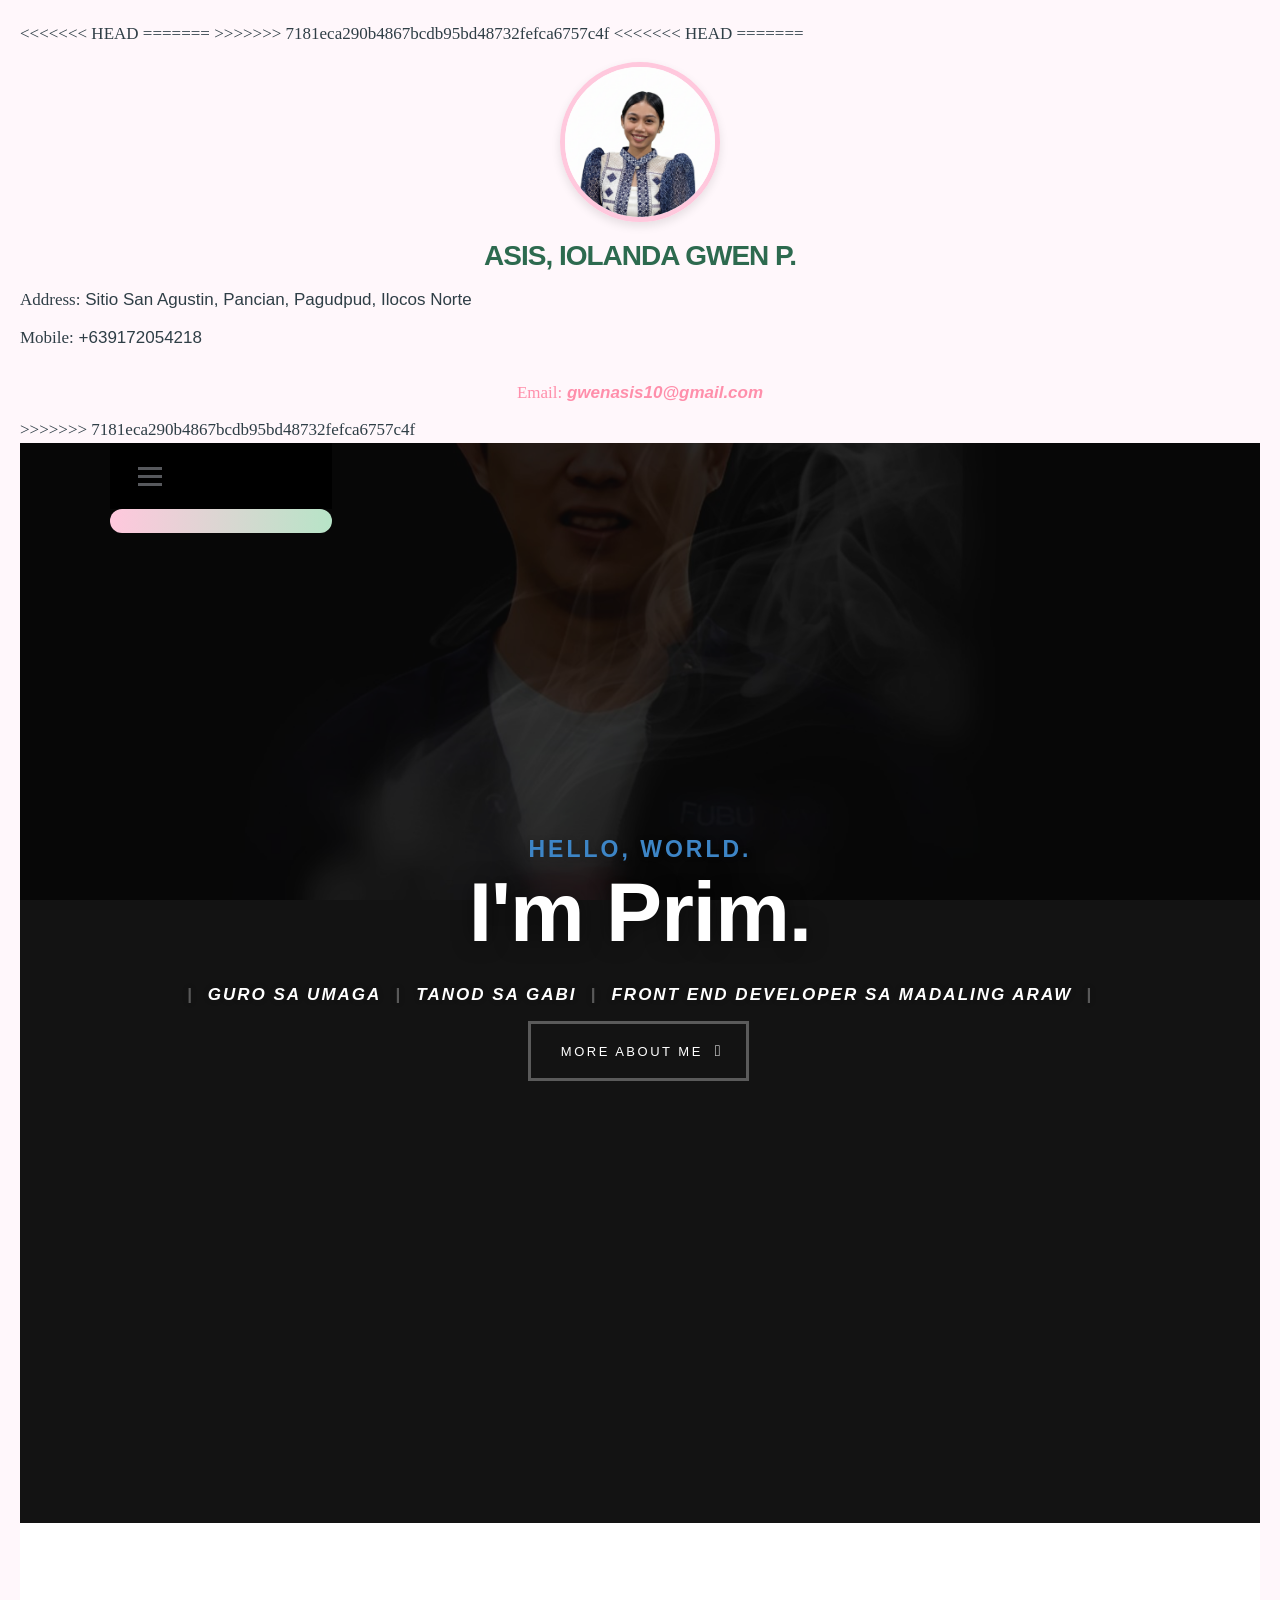
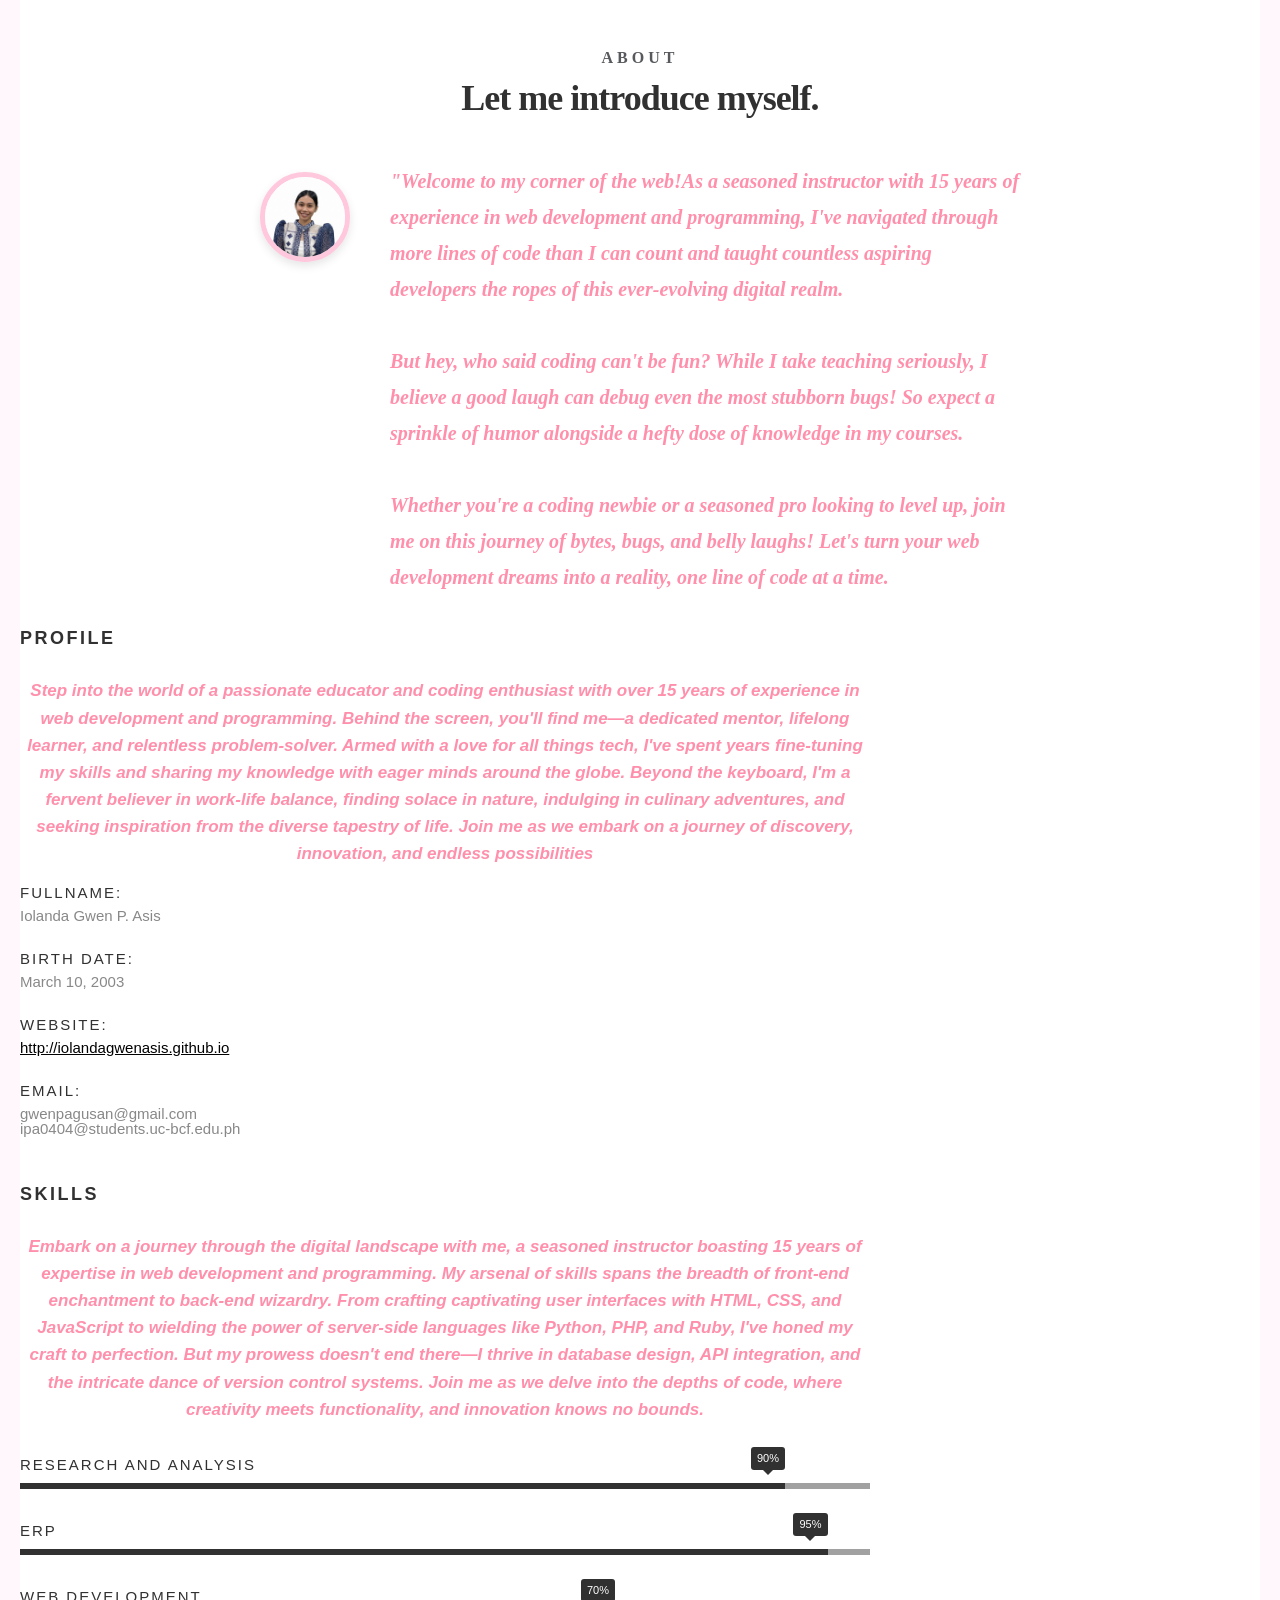
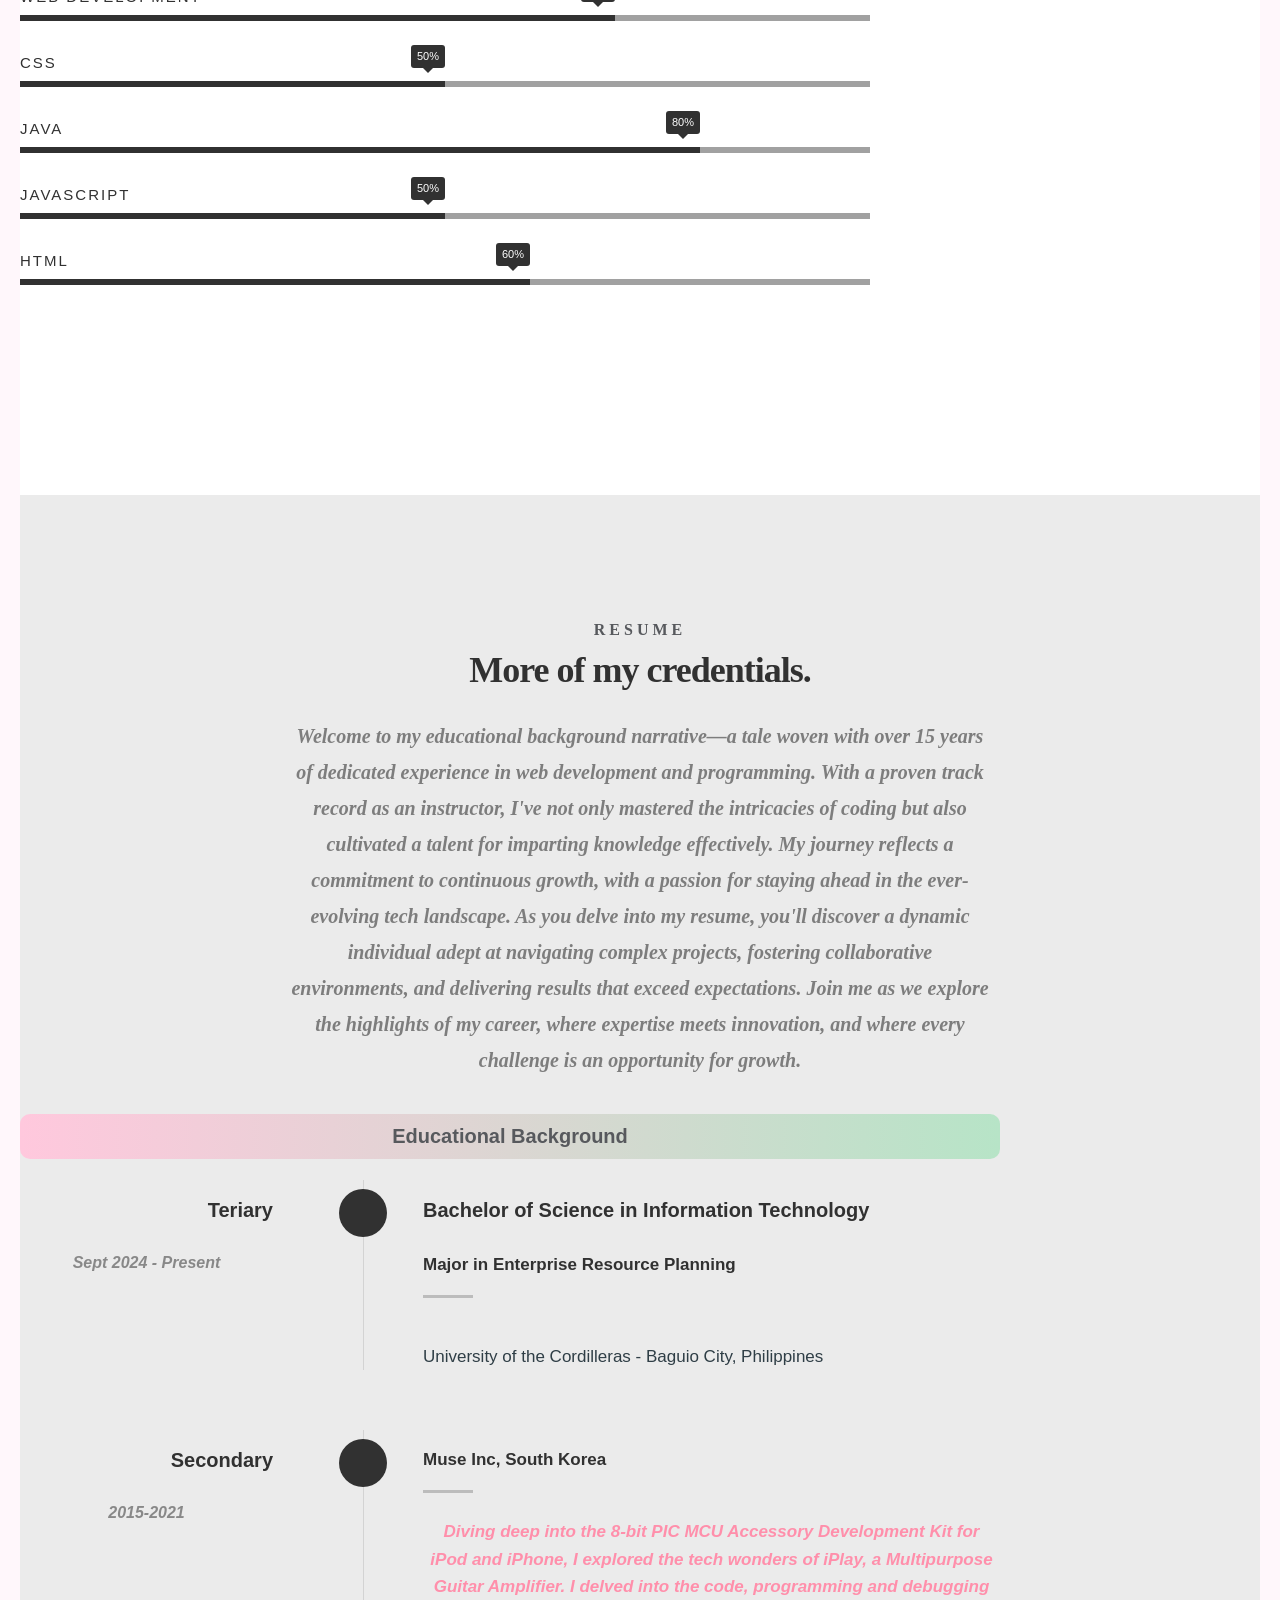
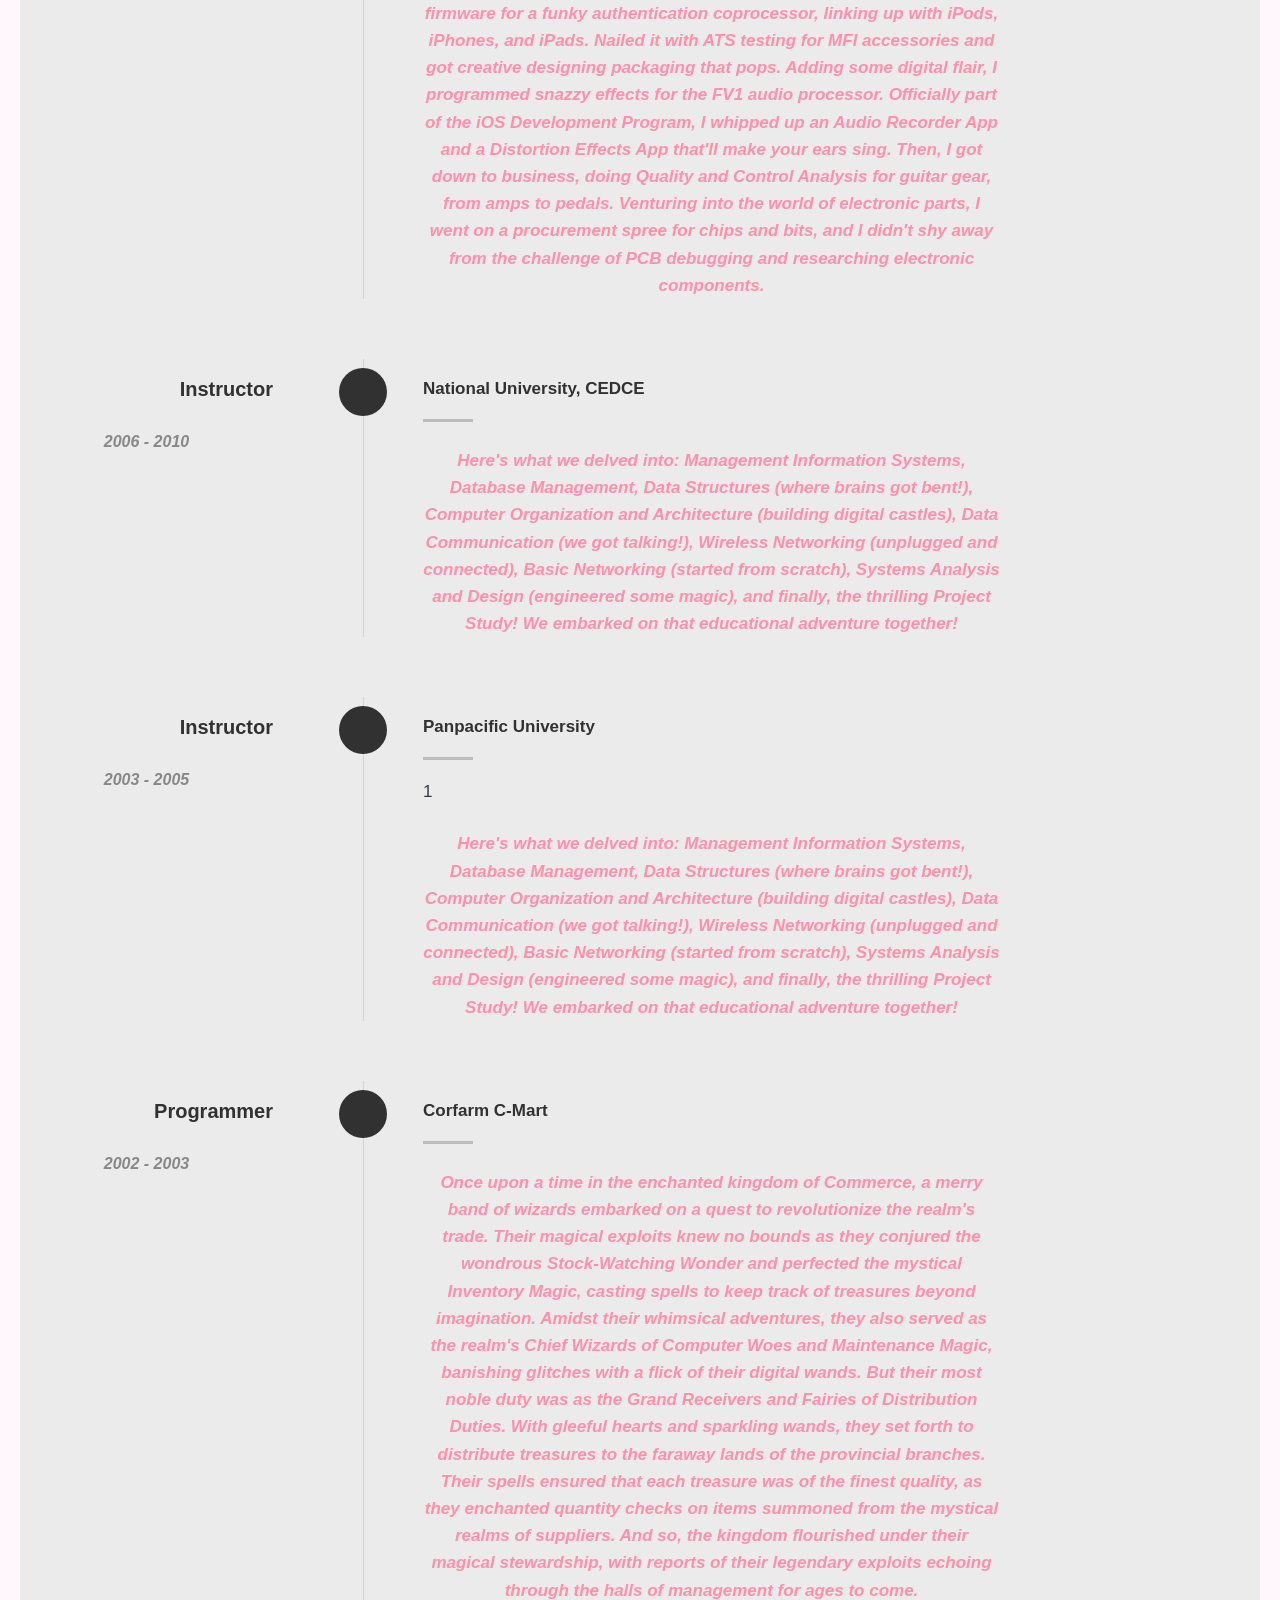
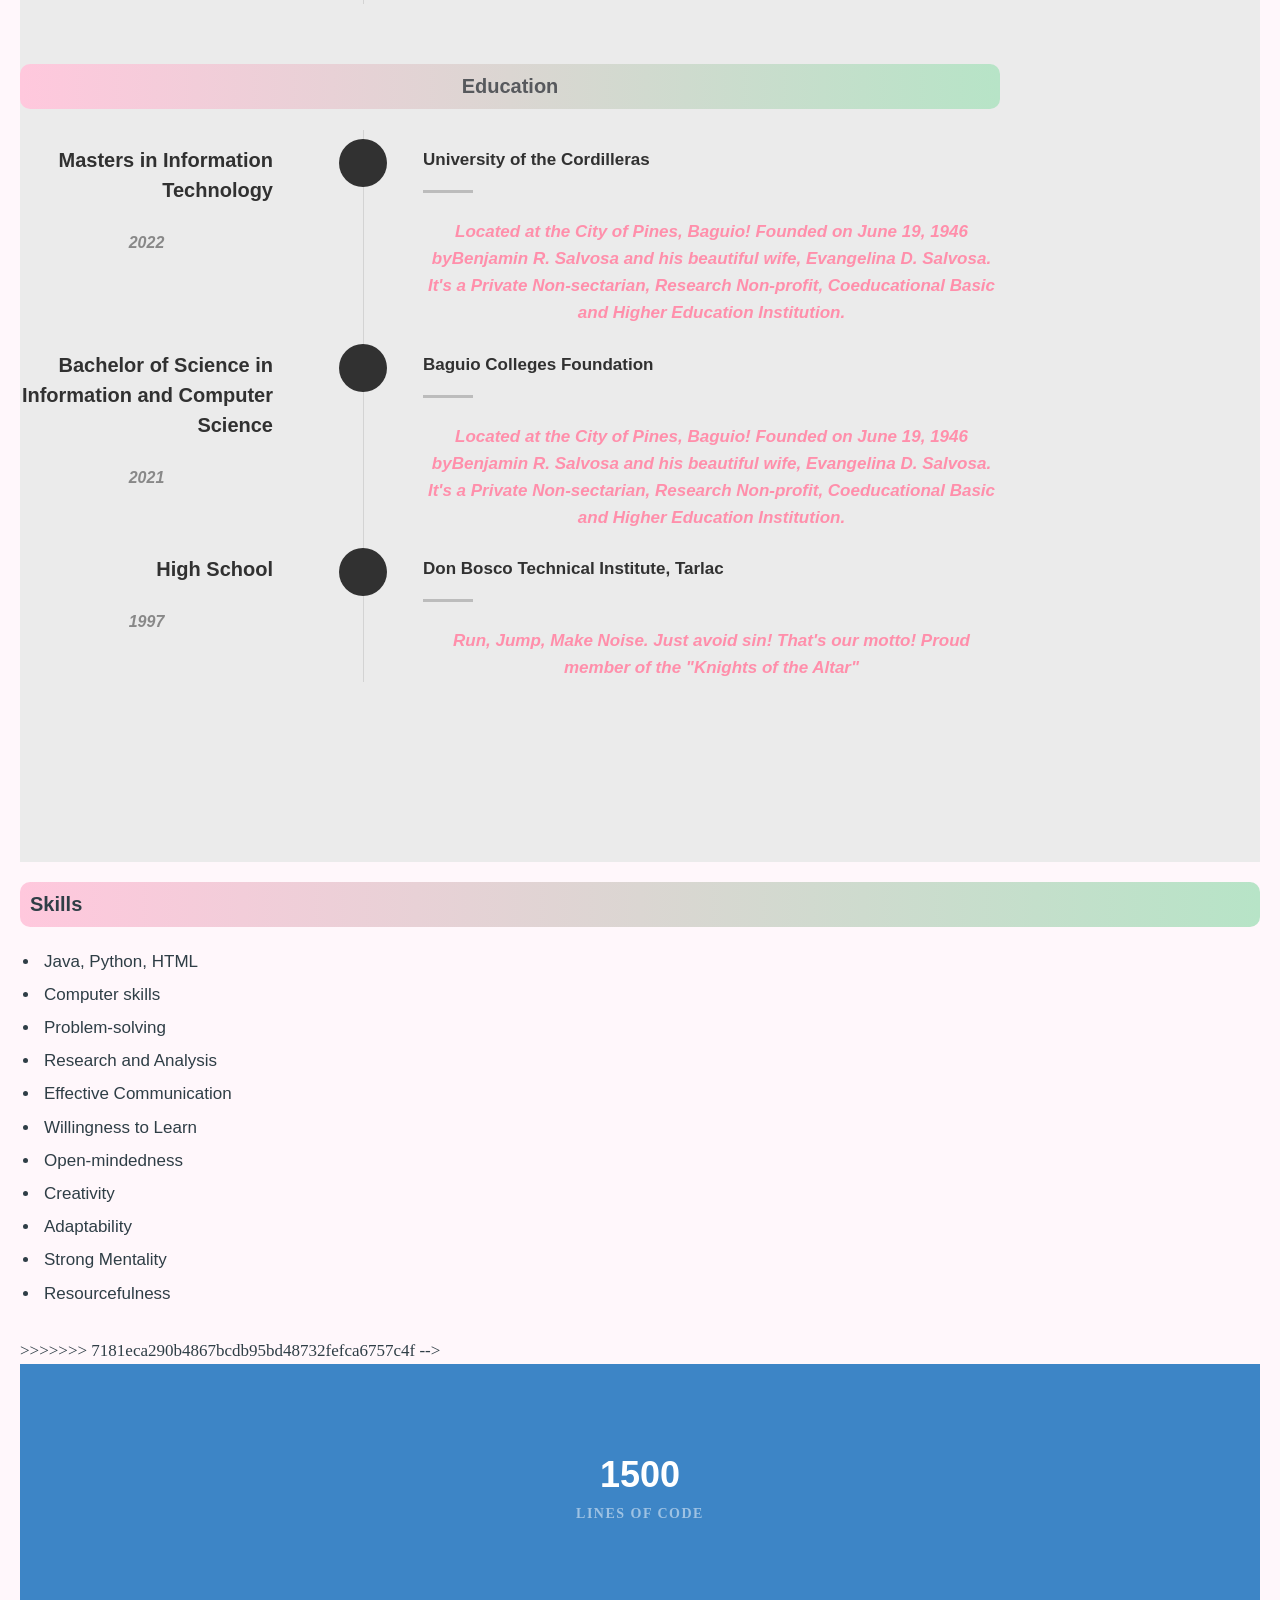
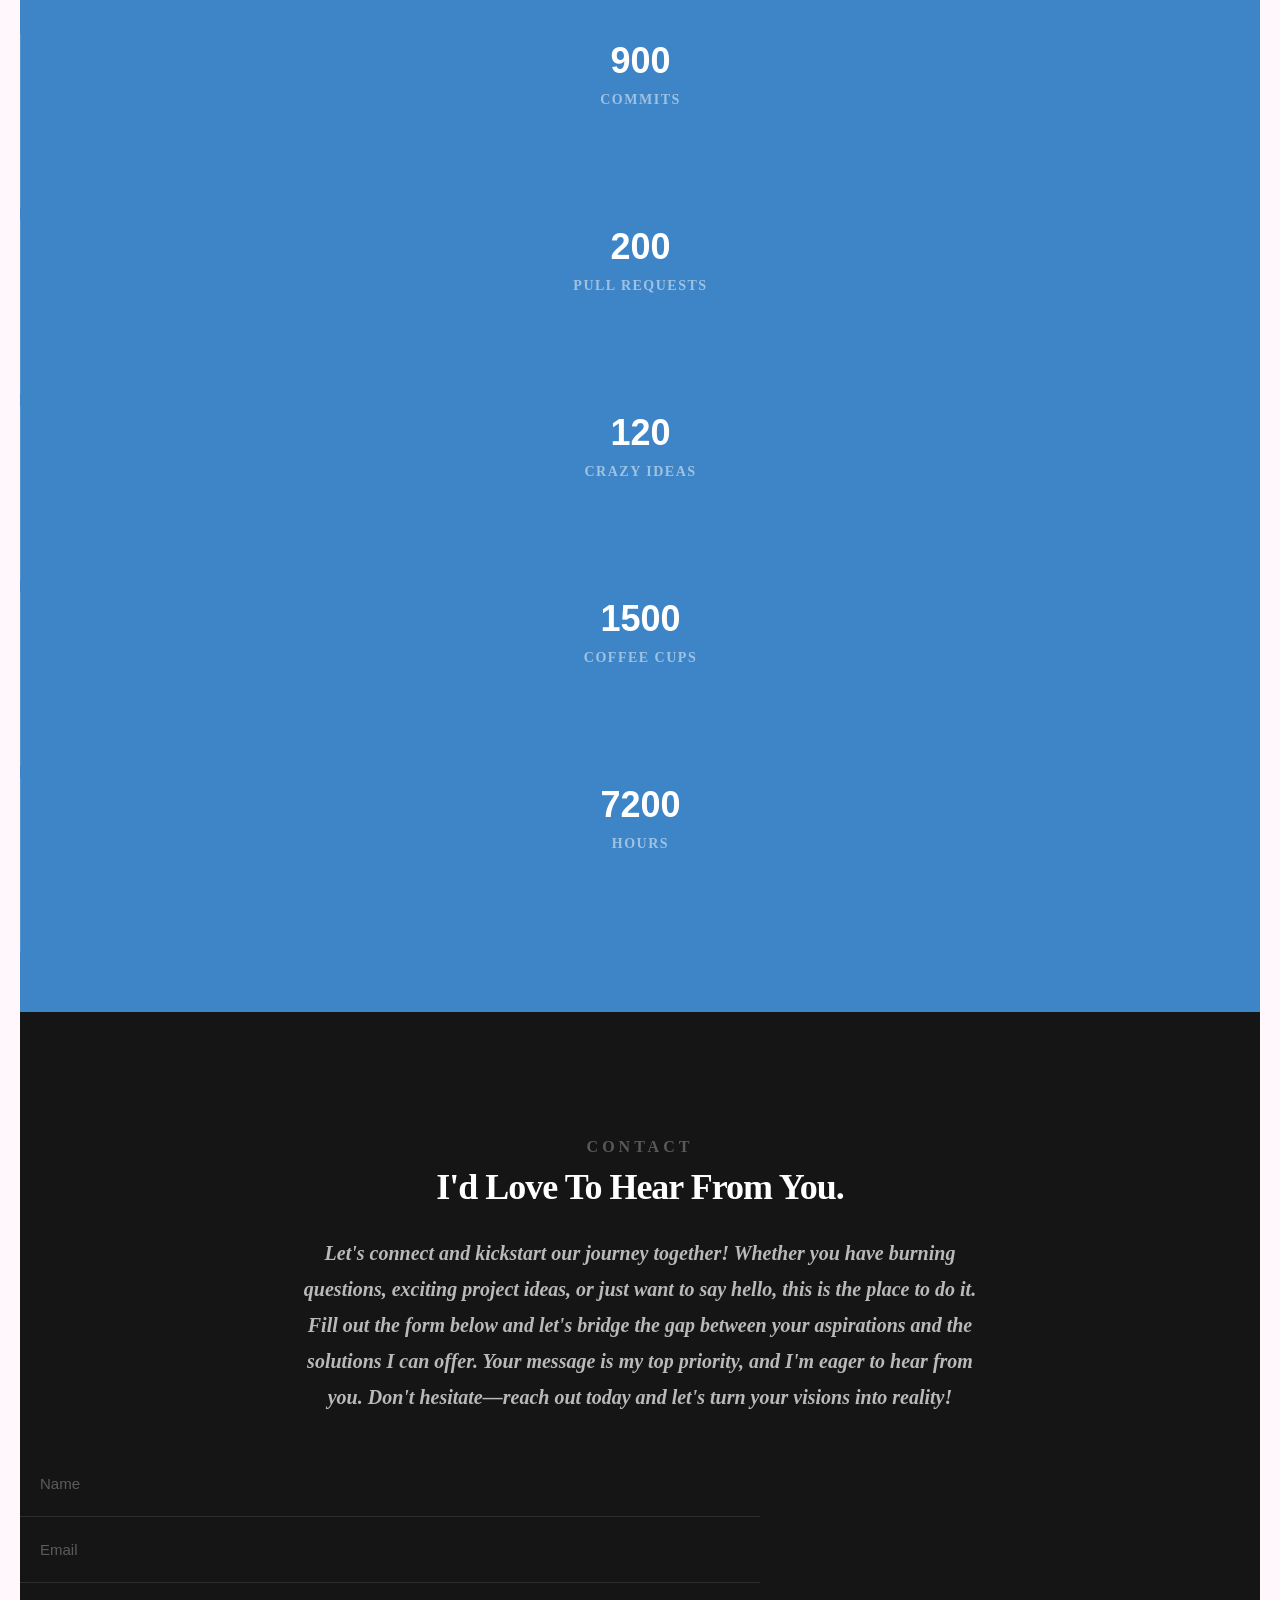
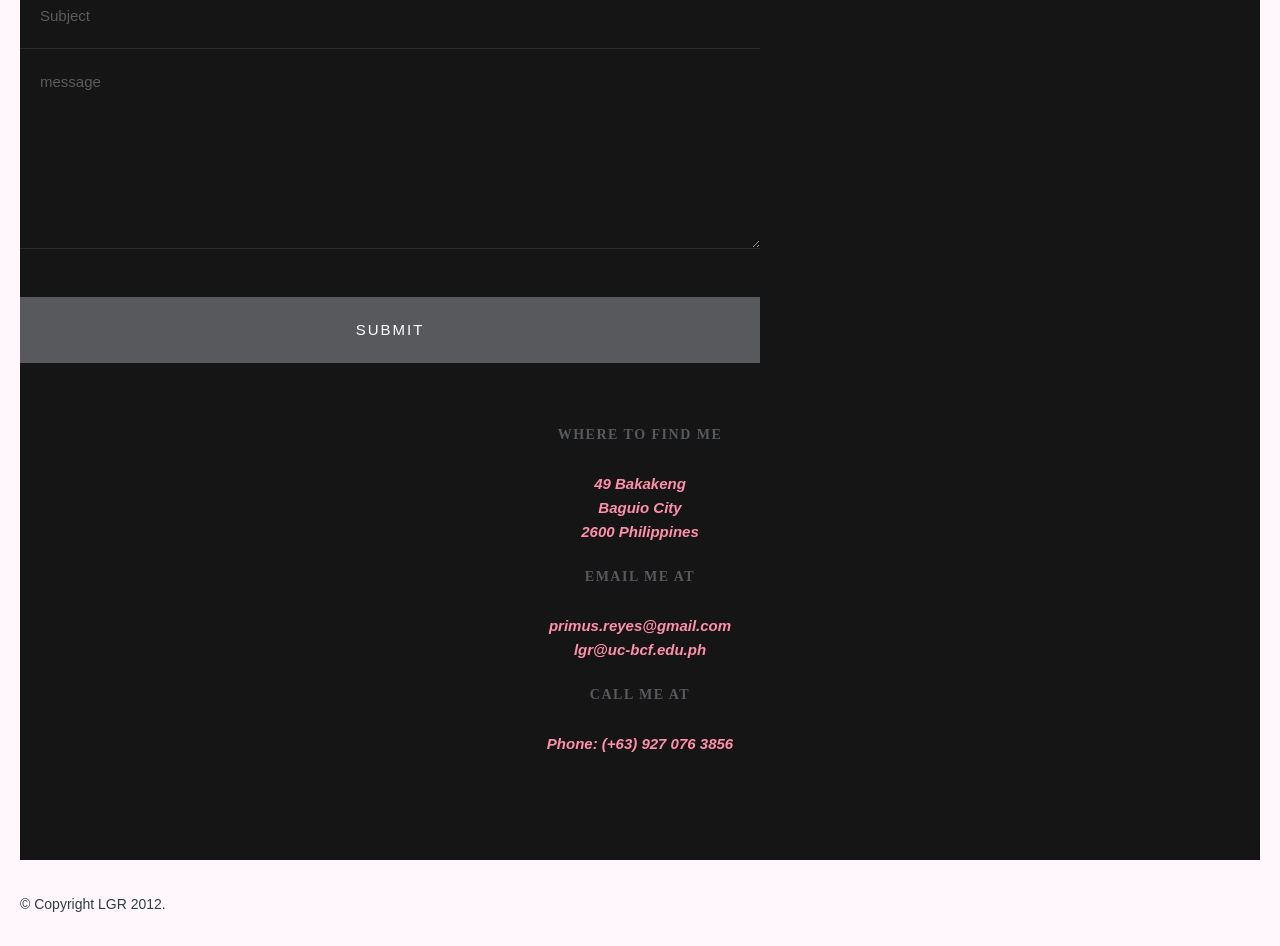
==== commit 7e76f986: "Revised Resume" ====
--- a/Resume/Index.html
+++ b/Resume/Index.html
@@ -3,6 +3,7 @@
 <!--[if IE 9 ]><html class="no-js oldie ie9" lang="en"> <![endif]-->
 <!--[if (gte IE 9)|!(IE)]><!--><html class="no-js" lang="en"> <!--<![endif]-->
 <head>
+<<<<<<< HEAD
 
    <!--- basic page needs
    ================================================== -->
@@ -30,9 +31,24 @@
 	================================================== -->
 	<link rel="icon" type="image/png" href="idpic.png">
 
+=======
+<meta charset="UTF-8">
+<meta name="viewport" content="width=device-width, initial-scale=1.0">
+<title>Iolanda Gwen P. Asis - Resume</title>
+<link rel="stylesheet" href="resume.css">
+>>>>>>> 7181eca290b4867bcdb95bd48732fefca6757c4f
 </head>
 
+<<<<<<< HEAD
 <body id="top">
+=======
+<!-- Name and Contact Info -->
+ <img src="idpic.png" alt="My photo" />
+<h1>ASIS, IOLANDA GWEN P.</h1>
+<p><strong>Address:</strong> Sitio San Agustin, Pancian, Pagudpud, Ilocos Norte</p>
+<p><strong>Mobile:</strong> +639172054218</p>
+<p><strong>Email:</strong> gwenasis10@gmail.com</p>
+>>>>>>> 7181eca290b4867bcdb95bd48732fefca6757c4f
 
 	<!-- header
    ================================================== -->
@@ -486,9 +502,27 @@
 
 </p>
 
+<<<<<<< HEAD
 <div class="action">
 <a class="button button-primary large" href="http://www.dreamhost.com/r.cgi?287326|STYLESHOUT">Sign Up Now</a>
 </div>
+=======
+<!-- Skills Section -->
+<h2 id="skills">Skills</h2>
+<ul>
+<li>Java, Python, HTML</li>
+<li>Computer skills</li>
+<li>Problem-solving</li>
+<li>Research and Analysis</li>
+<li>Effective Communication</li>
+<li>Willingness to Learn</li>
+<li>Open-mindedness</li>
+<li>Creativity</li>
+<li>Adaptability</li>
+<li>Strong Mentality</li>
+<li>Resourcefulness</li>
+</ul>
+>>>>>>> 7181eca290b4867bcdb95bd48732fefca6757c4f
 
 </div>
 
--- a/Resume/resume.css
+++ b/Resume/resume.css
@@ -0,0 +1,105 @@
+/* Reset default styles */
+* {
+  margin: 0;
+  padding: 0;
+  box-sizing: border-box;
+  font-family: "Poppins", Arial, sans-serif;
+}
+
+/* Body */
+body {
+  background-color: #fff7fb; /* soft pink background */
+  color: #2f3e46;
+  padding: 20px;
+  line-height: 1.6;
+}
+
+/* Navigation bar */
+nav {
+  background: linear-gradient(90deg, #ffc8dd, #b7e4c7);
+  padding: 12px;
+  text-align: center;
+  margin-bottom: 20px;
+  border-radius: 12px;
+}
+
+nav a {
+  color: #4a4e69;
+  text-decoration: none;
+  margin: 0 12px;
+  font-weight: bold;
+}
+
+nav a:hover {
+  color: #2d6a4f;
+  text-decoration: underline;
+}
+
+/* Profile Image */
+img {
+  width: 160px;
+  height: 160px;
+  border-radius: 50%;
+  display: block;
+  margin: 15px auto;
+  border: 5px solid #ffc8dd; /* pink border */
+  box-shadow: 0 4px 10px rgba(0,0,0,0.1);
+}
+
+/* Name */
+h1 {
+  text-align: center;
+  color: #2d6a4f;
+  margin-bottom: 10px;
+  font-size: 28px;
+}
+
+/* Section Headings */
+h2 {
+  background: linear-gradient(90deg, #ffc8dd, #b7e4c7);
+  color: #2f3e46;
+  padding: 10px;
+  margin-top: 20px;
+  border-radius: 10px;
+  font-size: 20px;
+}
+
+/* Paragraphs */
+p {
+  margin: 8px 0;
+}
+
+/* Table Styling */
+table {
+  width: 100%;
+  border-collapse: collapse;
+  margin-top: 10px;
+  background-color: white;
+  border-radius: 10px;
+  overflow: hidden;
+  box-shadow: 0 3px 8px rgba(0,0,0,0.05);
+}
+
+td {
+  padding: 10px;
+  border-bottom: 1px solid #ffe5ec;
+}
+
+/* Lists (Skills & Achievements) */
+ul {
+  margin-left: 20px;
+  margin-top: 10px;
+}
+
+li {
+  margin-bottom: 6px;
+}
+
+/* Footer text */
+p:last-of-type {
+  margin-top: 25px;
+  font-style: italic;
+  text-align: center;
+  color: #ff8fab;
+  font-weight: bold;
+}
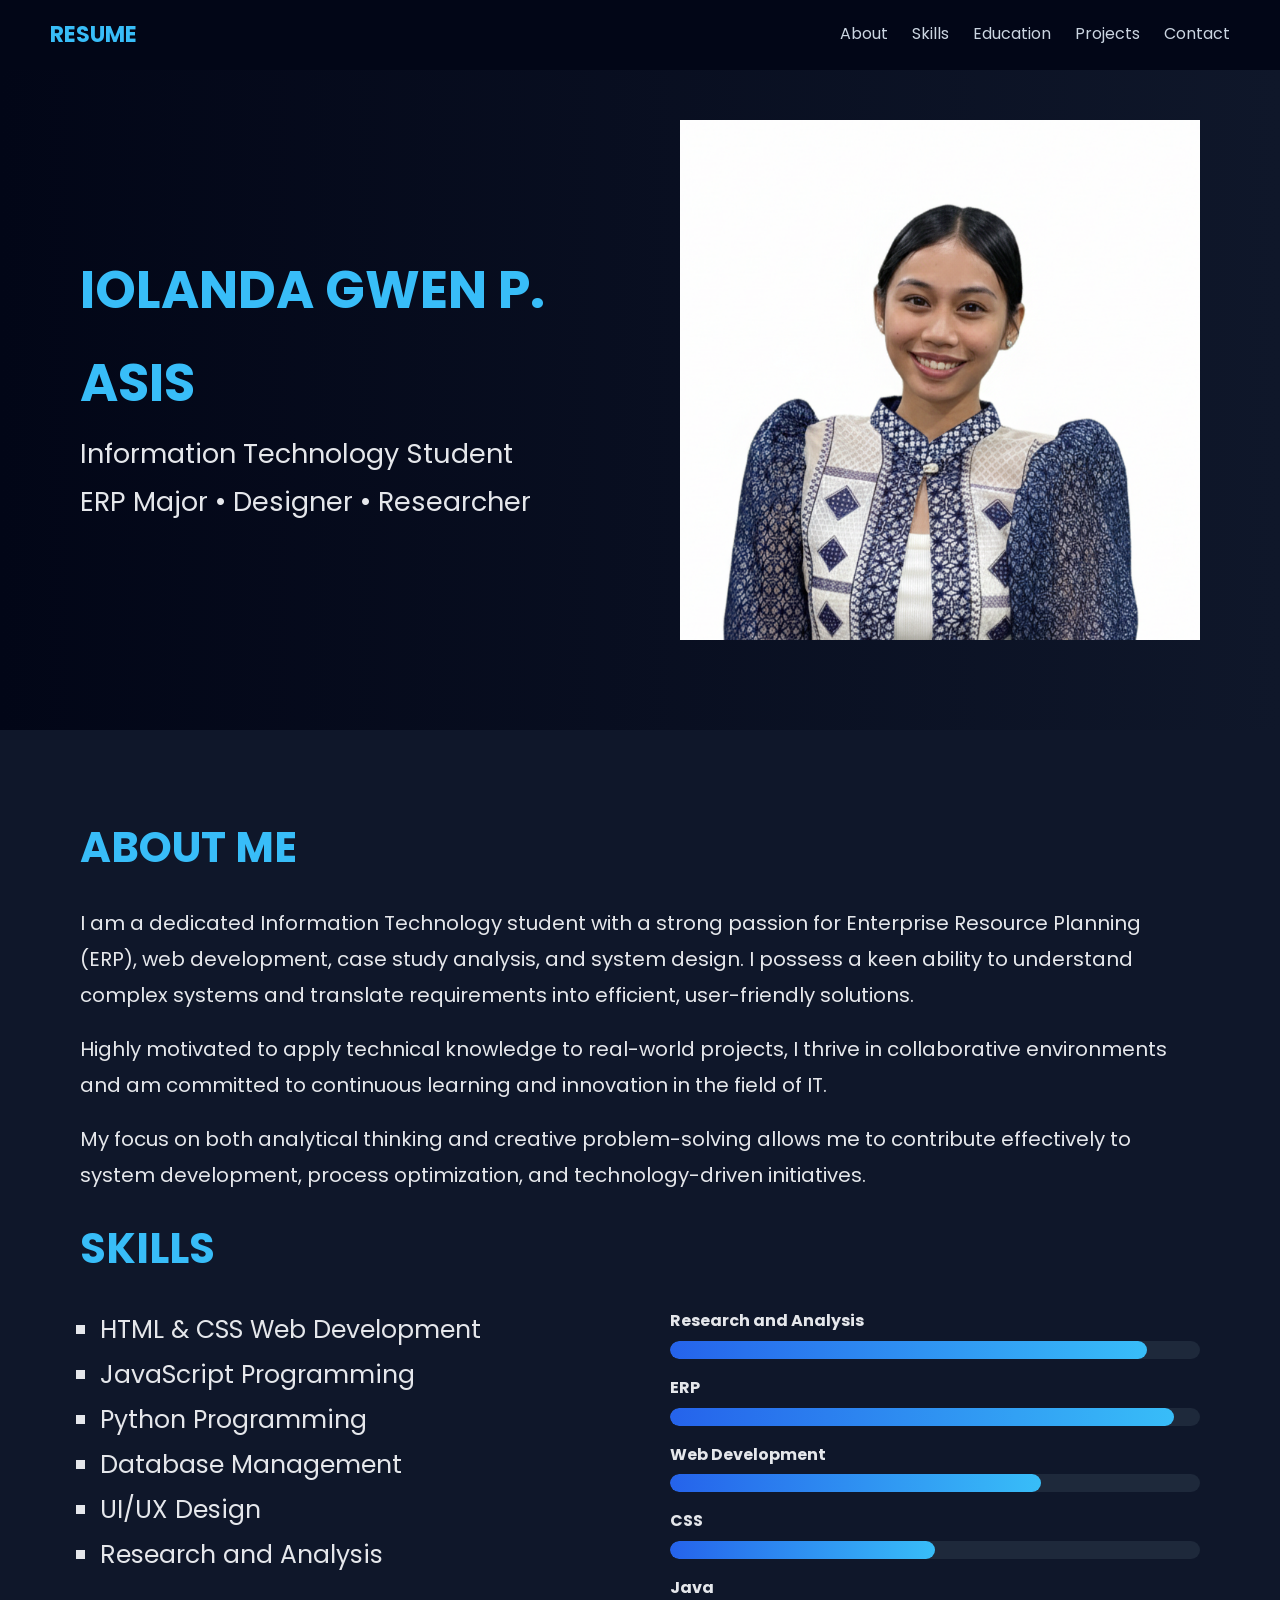
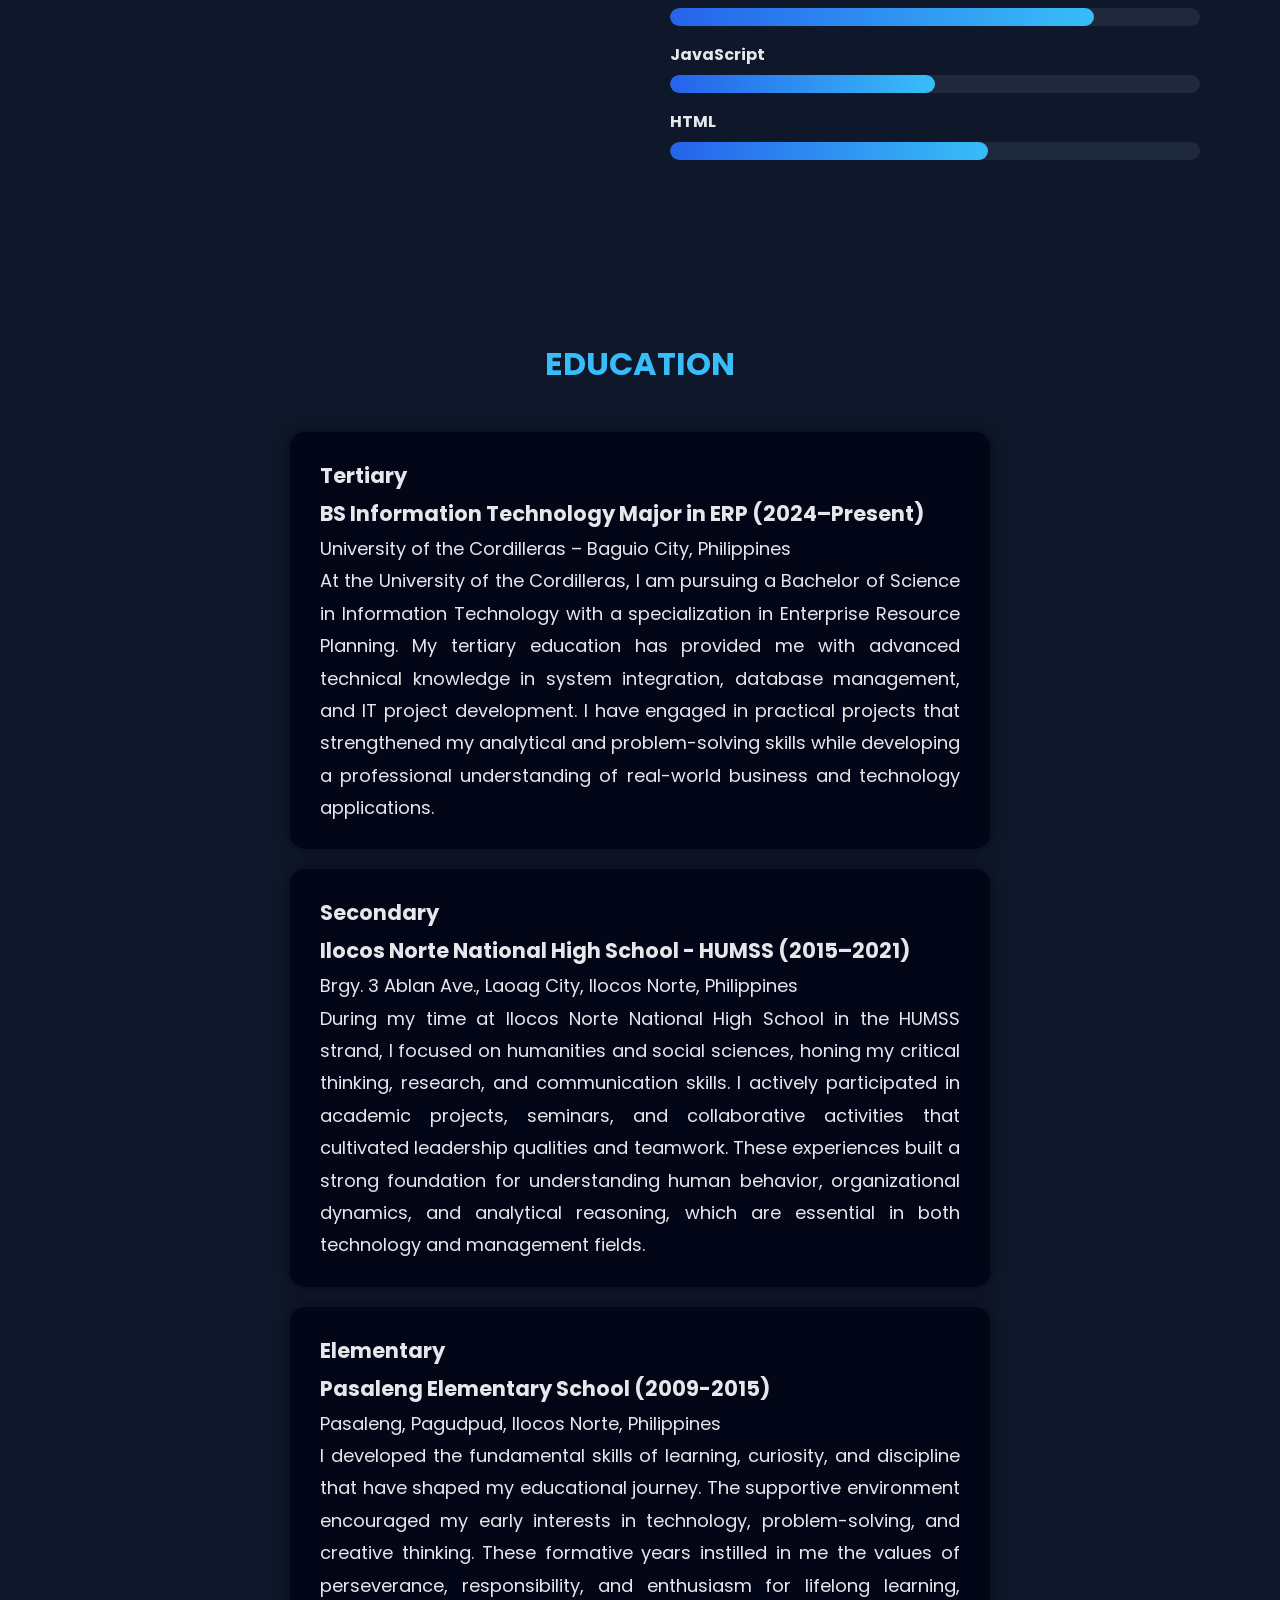
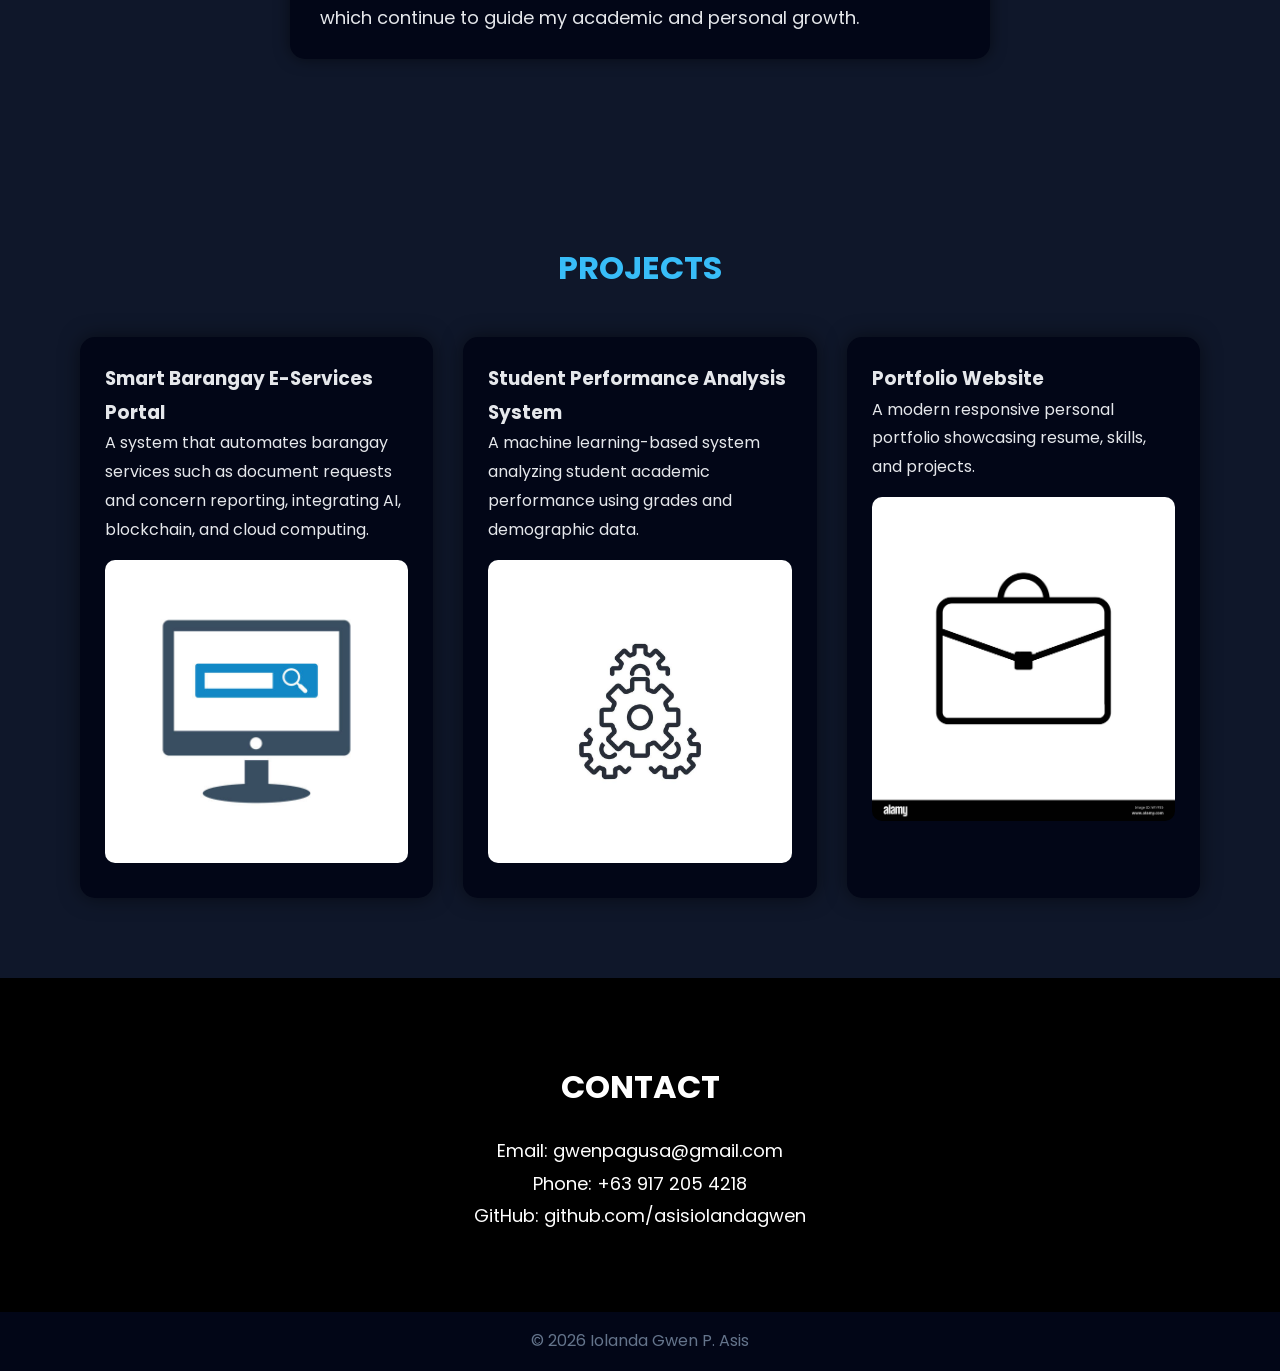
==== commit 28ebd45c: "Update info" ====
--- a/Resume/Index.html
+++ b/Resume/Index.html
@@ -1,875 +1,219 @@
 <!DOCTYPE html>
-<!--[if IE 8 ]><html class="no-js oldie ie8" lang="en"> <![endif]-->
-<!--[if IE 9 ]><html class="no-js oldie ie9" lang="en"> <![endif]-->
-<!--[if (gte IE 9)|!(IE)]><!--><html class="no-js" lang="en"> <!--<![endif]-->
+<html lang="en">
 <head>
-<<<<<<< HEAD
-
-   <!--- basic page needs
-   ================================================== -->
-   <meta charset="utf-8">
-	<title>Primusr</title>
-	<meta name="description" content="A simple Portfolio for my students to edit">
-	
-
-   <!-- mobile specific metas
-   ================================================== -->
-	<meta name="viewport" content="width=device-width, initial-scale=1, maximum-scale=1">
-
- 	<!-- CSS
-   ================================================== -->
-   <link rel="stylesheet" href="css/base.css">
-   <link rel="stylesheet" href="css/main.css">
-   <link rel="stylesheet" href="css/vendor.css">
-
-   <!-- script
-   ================================================== -->
-	<script src="js/modernizr.js"></script>
-	<script src="js/pace.min.js"></script>
-
-   <!-- favicons
-	================================================== -->
-	<link rel="icon" type="image/png" href="idpic.png">
-
-=======
-<meta charset="UTF-8">
-<meta name="viewport" content="width=device-width, initial-scale=1.0">
-<title>Iolanda Gwen P. Asis - Resume</title>
-<link rel="stylesheet" href="resume.css">
->>>>>>> 7181eca290b4867bcdb95bd48732fefca6757c4f
+  <meta charset="UTF-8" />
+  <meta name="viewport" content="width=device-width, initial-scale=1.0" />
+  <title>gwenland</title>
+
+  <link href="https://fonts.googleapis.com/css2?family=Poppins:wght@300;500;700&display=swap" rel="stylesheet">
+  <link rel="stylesheet" href="style.css" />
 </head>
 
-<<<<<<< HEAD
-<body id="top">
-=======
-<!-- Name and Contact Info -->
- <img src="idpic.png" alt="My photo" />
-<h1>ASIS, IOLANDA GWEN P.</h1>
-<p><strong>Address:</strong> Sitio San Agustin, Pancian, Pagudpud, Ilocos Norte</p>
-<p><strong>Mobile:</strong> +639172054218</p>
-<p><strong>Email:</strong> gwenasis10@gmail.com</p>
->>>>>>> 7181eca290b4867bcdb95bd48732fefca6757c4f
-
-	<!-- header
-   ================================================== -->
-   <header>
-   	<div class="row">
-
-   		<div class="top-bar">
-   			<a class="menu-toggle" href="#"><span>Menu</span></a>
-
-	   		<div class="logo">
-		         <a href="index.html">Home</a>
-		      </div>
-
-		   	<nav id="main-nav-wrap">
-					<ul class="main-navigation">
-						<li class="current"><a class="smoothscroll"  href="#intro" title="">Home</a></li>
-						<li><a class="smoothscroll"  href="#about" title="">About</a></li>
-						<li><a class="smoothscroll"  href="#resume" title="">Resume</a></li>
-						<!-- <li><a class="smoothscroll"  href="#portfolio" title="">Portfolio</a></li> 
-						<li><a class="smoothscroll"  href="#services" title="">My Projects</a></li>-->
-						<li><a class="smoothscroll"  href="#contact" title="">Contact</a></li>
-
-					</ul>
-				</nav>
-   		</div> <!-- /top-bar -->
-
-   	</div> <!-- /row -->
-   </header> <!-- /header -->
-
-	<!-- intro section
-   ================================================== -->
-   <section id="intro">
-
-   	<div class="intro-overlay"></div>
-
-   	<div class="intro-content">
-   		<div class="row">
-
-   			<div class="col-twelve">
-
-	   			<h5>Hello, World.</h5>
-	   			<h1>I'm Prim.</h1>
-
-	   			<p class="intro-position">
-	   				<span>Guro sa Umaga</span>
-	   				<span>Tanod sa Gabi</span>
-                    <span>Front End Developer sa Madaling Araw</span>
-	   			</p>
-
-	   			<a class="button stroke smoothscroll" href="#about" title="">More About Me</a>
-
-	   		</div>
-
-   		</div>
-   	</div> <!-- /intro-content -->
-
-   	<ul class="intro-social">
-		<li><a href="https://www.facebook.com/primusr04/"><i class="fa fa-facebook"></i></a></li>
-		<!-- <li><a href="#"><i class="fa fa-behance"></i></a></li> -->
-		<li><a href="https://twitter.com/UnclePrimus_r"><i class="fa fa-twitter"></i></a></li>
-	  <!-- <li><a href="#"><i class="fa fa-dribbble"></i></a></li> -->
-		<li><a href="https://www.instagram.com/pri.mus.r/"><i class="fa fa-instagram"></i></a></li>
-      </ul> <!-- /intro-social -->
-
-   </section> <!-- /intro -->
-
-
-   <!-- about section
-   ================================================== -->
-   <section id="about">
-
-   	<div class="row section-intro">
-   		<div class="col-twelve">
-
-   			<h5>About</h5>
-   			<h1>Let me introduce myself.</h1>
-
-   			<div class="intro-info">
-
-   				<img src="idpic.png" alt="Profile Picture">
-
-   				<p class="lead">
-					"Welcome to my corner of the web!As a seasoned instructor with 15 years of experience in web development and programming, I've navigated through more lines of code than I can count and taught countless aspiring developers the ropes of this ever-evolving digital realm.
-					<br>
-					<br>
-					But hey, who said coding can't be fun? While I take teaching seriously, I believe a good laugh can debug even the most stubborn bugs! So expect a sprinkle of humor alongside a hefty dose of knowledge in my courses.
-				<br><br>Whether you're a coding newbie or a seasoned pro looking to level up, join me on this journey of bytes, bugs, and belly laughs! Let's turn your web development dreams into a reality, one line of code at a time.
-				</p>
-   			</div>
-
-   		</div>
-   	</div> <!-- /section-intro -->
-
-   	<div class="row about-content">
-
-   		<div class="col-six tab-full">
-
-   			<h3>Profile</h3>
-   			<p>Step into the world of a passionate educator and coding enthusiast with over 15 years of experience in web development and programming. Behind the screen, you'll find me—a dedicated mentor, lifelong learner, and relentless problem-solver. Armed with a love for all things tech, I've spent years fine-tuning my skills and sharing my knowledge with eager minds around the globe. Beyond the keyboard, I'm a fervent believer in work-life balance, finding solace in nature, indulging in culinary adventures, and seeking inspiration from the diverse tapestry of life. Join me as we embark on a journey of discovery, innovation, and endless possibilities</p>
-
-   			<ul class="info-list">
-   				<li>
-   					<strong>Fullname:</strong>
-   					<span>Iolanda Gwen P. Asis</span>
-   				</li>
-   				<li>
-   					<strong>Birth Date:</strong>
-   					<span>March 10, 2003</span>
-   				</li>
-   				<li>
-   					<strong>Website:</strong>
-                    <span><a href="http://iolandagwenasis.github.io">http://iolandagwenasis.github.io</a>
-                        </span>
-   				</li>
-   				<li>
-   					<strong>Email:</strong>
-   					<span>gwenpagusan@gmail.com</span>
-					   <span>ipa0404@students.uc-bcf.edu.ph</span>
-   				</li>
-
-
-
-   			</ul> <!-- /info-list -->
-
-   		</div>
-
-   		<div class="col-six tab-full">
-
-   			<h3>Skills</h3>
-   			<p>Embark on a journey through the digital landscape with me, a seasoned instructor boasting 15 years of expertise in web development and programming. My arsenal of skills spans the breadth of front-end enchantment to back-end wizardry. From crafting captivating user interfaces with HTML, CSS, and JavaScript to wielding the power of server-side languages like Python, PHP, and Ruby, I've honed my craft to perfection. But my prowess doesn't end there—I thrive in database design, API integration, and the intricate dance of version control systems. Join me as we delve into the depths of code, where creativity meets functionality, and innovation knows no bounds.</p>
-
-				<ul class="skill-bars">
-				   <li>
-				   	<div class="progress percent90"><span>90%</span></div>
-				   	<strong>Research and Analysis</strong>
-				   </li>
-				   <li>
-				   	<div class="progress percent95"><span>95%</span></div>
-				   	<strong>ERP</strong>
-				   </li>
-				   <li>
-				   	<div class="progress percent70"><span>70%</span></div>
-				   	<strong>Web Development</strong>
-				   </li>
-				   <li>
-				   	<div class="progress percent50"><span>50%</span></div>
-				   	<strong>CSS</strong>
-				   </li>
-				   <li>
-					<div class="progress percent80"><span>80%</span></div>
-					<strong>Java</strong>
-
-					<li>
-						<div class="progress percent50"><span>50%</span></div>
-						<strong>JavaScript</strong>
-					</li>
-
-					<li>
-						<div class="progress percent60"><span>60%</span></div>
-						<strong>HTML</strong>
-					</li>
-				</li>
-
-				</ul> <!-- /skill-bars -->
-
-   		</div>
-
-   	</div>
-
-   	<!-- <div class="row button-section">
-   		<div class="col-twelve">
-   			<a href="#contact" title="Hire Me" class="button stroke smoothscroll">Hire Me</a>
-   			<a href="#" title="Download CV" class="button button-primary">Download CV</a>
-   		</div>
-   	</div> -->
-
-   </section> <!-- /process-->
-
-
-   <!-- resume Section
-   ================================================== -->
-	<section id="resume" class="grey-section">
-
-		<div class="row section-intro">
-   		<div class="col-twelve">
-
-   			<h5>Resume</h5>
-   			<h1>More of my credentials.</h1>
-
-   			<p class="lead">Welcome to my educational background narrative—a tale woven with over 15 years of dedicated experience in web development and programming. With a proven track record as an instructor, I've not only mastered the intricacies of coding but also cultivated a talent for imparting knowledge effectively. My journey reflects a commitment to continuous growth, with a passion for staying ahead in the ever-evolving tech landscape. As you delve into my resume, you'll discover a dynamic individual adept at navigating complex projects, fostering collaborative environments, and delivering results that exceed expectations. Join me as we explore the highlights of my career, where expertise meets innovation, and where every challenge is an opportunity for growth.</p>
-
-   		</div>
-   	</div> <!-- /section-intro-->
-
-   	<div class="row resume-timeline">
-
-   		<div class="col-twelve resume-header">
-
-   			<h2>Educational Background</h2>
-
-   		</div> <!-- /resume-header -->
-
-   		<div class="col-twelve">
-
-   			<div class="timeline-wrap">
-
-   				<div class="timeline-block">
-
-	   				<div class="timeline-ico">
-	   					<i class="fa fa-graduation-cap"></i>
-	   				</div>
-
-	   				<div class="timeline-header">
-	   					<h3>Teriary</h3>
-	   					<p>Sept 2024 - Present</p>
-	   				</div>
-
-	   				<div class="timeline-content">
-	   					<h3>Bachelor of Science in Information Technology</h3>
-	   					<p>
-							<h4>Major in Enterprise Resource Planning</h4><br>
-							University of the Cordilleras - Baguio City, Philippines
-							<br>
-	   				</div>
-
-	   			</div> <!-- /timeline-block -->
-
-	   			
-
-   			</div> <!-- /timeline-wrap -->
-
-   		</div> <!-- /col-twelve -->
-
-		
-
-		
-
-		<div class="col-twelve">
-
-			<div class="timeline-wrap">
-
-				<div class="timeline-block">
-
-					<div class="timeline-ico">
-						<i class="fa fa-graduation-cap"></i>
-					</div>
-
-					<div class="timeline-header">
-						<h3>Secondary</h3>
-						<p>2015-2021</p>
-					</div>
-
-					<div class="timeline-content">
-						<h4>Muse Inc, South Korea</h4>
-						<p> Diving deep into the 8-bit PIC MCU Accessory Development Kit for iPod and iPhone, I explored the tech wonders of iPlay, a Multipurpose Guitar Amplifier. I delved into the code, programming and debugging firmware for a funky authentication coprocessor, linking up with iPods, iPhones, and iPads. Nailed it with ATS testing for MFI accessories and got creative designing packaging that pops. Adding some digital flair, I programmed snazzy effects for the FV1 audio processor. Officially part of the iOS Development Program, I whipped up an Audio Recorder App and a Distortion Effects App that'll make your ears sing. Then, I got down to business, doing Quality and Control Analysis for guitar gear, from amps to pedals. Venturing into the world of electronic parts, I went on a procurement spree for chips and bits, and I didn't shy away from the challenge of PCB debugging and researching electronic components.</p>
-					</div>
-
-				</div> <!-- /timeline-block -->
-
-				
-
-			</div> <!-- /timeline-wrap -->
-
-		</div> <!-- /col-twelve -->
-
-		<div class="col-twelve">
-
-			<div class="timeline-wrap">
-
-				<div class="timeline-block">
-
-					<div class="timeline-ico">
-						<i class="fa fa-graduation-cap"></i>
-					</div>
-
-					<div class="timeline-header">
-						<h3>Instructor</h3>
-						<p>2006 - 2010</p>
-					</div>
-
-					<div class="timeline-content">
-						<h4>National University, CEDCE</h4>
-						<p> Here's what we delved into: Management Information Systems, Database Management, Data Structures (where brains got bent!), Computer Organization and Architecture (building digital castles), Data Communication (we got talking!), Wireless Networking (unplugged and connected), Basic Networking (started from scratch), Systems Analysis and Design (engineered some magic), and finally, the thrilling Project Study! We embarked on that educational adventure together!</p>
-					</div>
-
-				</div> <!-- /timeline-block -->
-
-				
-
-			</div> <!-- /timeline-wrap -->
-
-		</div> <!-- /col-twelve -->
-		
-		<div class="col-twelve">
-
-			<div class="timeline-wrap">
-
-				<div class="timeline-block">
-
-					<div class="timeline-ico">
-						<i class="fa fa-graduation-cap"></i>
-					</div>
-
-					<div class="timeline-header">
-						<h3>Instructor</h3>
-						<p>2003 - 2005</p>
-					</div>
-
-					<div class="timeline-content">
-						<h4>Panpacific University</h4>1
-						<p> Here's what we delved into: Management Information Systems, Database Management, Data Structures (where brains got bent!), Computer Organization and Architecture (building digital castles), Data Communication (we got talking!), Wireless Networking (unplugged and connected), Basic Networking (started from scratch), Systems Analysis and Design (engineered some magic), and finally, the thrilling Project Study! We embarked on that educational adventure together!</p>
-					</div>
-
-				</div> <!-- /timeline-block -->
-
-				
-
-			</div> <!-- /timeline-wrap -->
-
-		</div> <!-- /col-twelve -->
-		
-		<div class="col-twelve">
-
-			<div class="timeline-wrap">
-
-				<div class="timeline-block">
-
-					<div class="timeline-ico">
-						<i class="fa fa-graduation-cap"></i>
-					</div>
-
-					<div class="timeline-header">
-						<h3>Programmer</h3>
-						<p>2002 - 2003</p>
-					</div>
-
-					<div class="timeline-content">
-						<h4>Corfarm C-Mart</h4>
-						<p>Once upon a time in the enchanted kingdom of Commerce, a merry band of wizards embarked on a quest to revolutionize the realm's trade. Their magical exploits knew no bounds as they conjured the wondrous Stock-Watching Wonder and perfected the mystical Inventory Magic, casting spells to keep track of treasures beyond imagination. Amidst their whimsical adventures, they also served as the realm's Chief Wizards of Computer Woes and Maintenance Magic, banishing glitches with a flick of their digital wands.
-
-						 But their most noble duty was as the Grand Receivers and Fairies of Distribution Duties. With gleeful hearts and sparkling wands, they set forth to distribute treasures to the faraway lands of the provincial branches. Their spells ensured that each treasure was of the finest quality, as they enchanted quantity checks on items summoned from the mystical realms of suppliers.
-						 
-						 And so, the kingdom flourished under their magical stewardship, with reports of their legendary exploits echoing through the halls of management for ages to come.</p>
-					</div>
-
-				</div> <!-- /timeline-block -->
-
-				
-
-			</div> <!-- /timeline-wrap -->
-
-		</div> <!-- /col-twelve -->
-
-
-   	</div> <!-- /resume-timeline -->
-
-   	<div class="row resume-timeline">
-
-   		<div class="col-twelve resume-header">
-
-   			<h2>Education</h2>
-
-   		</div> <!-- /resume-header -->
-
-   		<div class="col-twelve">
-
-   			<div class="timeline-wrap">
-
-   				<div class="timeline-block">
-
-	   				<div class="timeline-ico">
-	   					<i class="fa fa-briefcase"></i>
-	   				</div>
-
-	   				<div class="timeline-header">
-	   					<h3>Masters in Information Technology</h3>
-	   					<p>2022</p>
-	   				</div>
-
-	   				<div class="timeline-content">
-	   					<h4>University of the Cordilleras </h4>
-	   					<p> Located at the City of Pines, Baguio! Founded on June 19, 1946 byBenjamin R. Salvosa and his beautiful wife, Evangelina D. Salvosa. It's a Private Non-sectarian, Research Non-profit, Coeducational Basic and Higher Education Institution.  </p>
-	   				</div>
-
-	   			</div> <!-- /timeline-block -->
-
-	   			<div class="timeline-block">
-
-	   				<div class="timeline-ico">
-	   					<i class="fa fa-briefcase"></i>
-	   				</div>
-
-	   				<div class="timeline-header">
-	   					<h3>Bachelor of Science in Information and Computer Science</h3>
-	   					<p>2021</p>
-	   				</div>
-
-	   				<div class="timeline-content">
-	   					<h4>Baguio Colleges Foundation</h4>
-	   					<p>Located at the City of Pines, Baguio! Founded on June 19, 1946 byBenjamin R. Salvosa and his beautiful wife, Evangelina D. Salvosa. It's a Private Non-sectarian, Research Non-profit, Coeducational Basic and Higher Education Institution. </p>
-	   				</div>
-
-	   			</div> <!-- /timeline-block -->
-
-				   <div class="timeline-block">
-
-					<div class="timeline-ico">
-						<i class="fa fa-briefcase"></i>
-					</div>
-
-					<div class="timeline-header">
-						<h3>High School</h3>
-						<p>1997</p>
-					</div>
-
-					<div class="timeline-content">
-						<h4>Don Bosco Technical Institute, Tarlac</h4>
-						<p>Run, Jump, Make Noise. Just avoid sin! That's our motto! Proud member of the "Knights of the Altar"  </p>
-					</div>
-
-				</div> <!-- /timeline-block -->
-
-
-
-
-
-   			</div> <!-- /timeline-wrap -->
-
-   		</div> <!-- /col-twelve -->
-
-   	</div> <!-- /resume-timeline -->
-
-	</section> <!-- /features -->
-
-
-
-
-
-<!-- 
- <section id="cta" class="grey-section">
-
-<div class="row cta-content">
-
-<div class="col-twelve section-ads">
-
-<h2 class="h01"><a href="http://www.dreamhost.com/r.cgi?287326|STYLESHOUT">Styleshout Recommends Dreamhost.</a></h2>
-
-<p class="lead">
-Looking for an awesome and reliable webhosting? Try <a href="http://www.dreamhost.com/r.cgi?287326|STYLESHOUT"><span>DreamHost</span></a>.
-Get <span>$50 off</span> when you sign up with the promocode <span>styleshout</span>.
-
+<body>
+
+<!-- NAVBAR -->
+<header class="navbar">
+  <div class="logo">RESUME</div>
+  <nav>
+    <a href="#about">About</a>
+    <a href="#skills">Skills</a>
+    <a href="#education">Education</a>
+    <a href="#projects">Projects</a>
+    <a href="#contact">Contact</a>
+  </nav>
+</header>
+
+<!-- HERO SECTION -->
+<section class="hero">
+  <div class="hero-container">
+
+    <div class="hero-text">
+      <h1>IOLANDA GWEN P. ASIS</h1>
+      <p>Information Technology Student</p>
+      <p>ERP Major • Designer • Researcher</p>
+    </div>
+
+    <div class="hero-image">
+      <img src="idpic.png" alt="My Photo">
+    </div>
+
+  </div>
+</section>
+
+<!-- ABOUT + SKILLS -->
+<section id="about" class="about-section">
+
+  <!-- ABOUT ME -->
+  <div class="about-top">
+    <h2>ABOUT ME</h2>
+
+    <p>
+      I am a dedicated Information Technology student with a strong passion for 
+      Enterprise Resource Planning (ERP), web development, case study analysis, 
+      and system design. I possess a keen ability to understand complex systems 
+      and translate requirements into efficient, user-friendly solutions.
+    </p>
+
+    <p>
+      Highly motivated to apply technical knowledge to real-world projects, 
+      I thrive in collaborative environments and am committed to continuous 
+      learning and innovation in the field of IT.
+    </p>
+
+    <p>
+      My focus on both analytical thinking and creative problem-solving allows 
+      me to contribute effectively to system development, process optimization, 
+      and technology-driven initiatives.
+    </p>
+  </div>
+
+  <!-- SKILLS -->
+  <div class="skills-bottom" id="skills">
+    <h2>SKILLS</h2>
+
+    <div class="skills-grid">
+
+      <!-- LEFT BULLETS -->
+      <ul class="skills-list">
+        <li>HTML & CSS Web Development</li>
+        <li>JavaScript Programming</li>
+        <li>Python Programming</li>
+        <li>Database Management</li>
+        <li>UI/UX Design</li>
+        <li>Research and Analysis</li>
+      </ul>
+
+      <!-- RIGHT SKILL BARS -->
+      <ul class="skill-bars">
+        <li>
+          <strong>Research and Analysis</strong>
+          <div class="progress percent90"><span>90%</span></div>
+        </li>
+
+        <li>
+          <strong>ERP</strong>
+          <div class="progress percent95"><span>95%</span></div>
+        </li>
+
+        <li>
+          <strong>Web Development</strong>
+          <div class="progress percent70"><span>70%</span></div>
+        </li>
+
+        <li>
+          <strong>CSS</strong>
+          <div class="progress percent50"><span>50%</span></div>
+        </li>
+
+        <li>
+          <strong>Java</strong>
+          <div class="progress percent80"><span>80%</span></div>
+        </li>
+
+        <li>
+          <strong>JavaScript</strong>
+          <div class="progress percent50"><span>50%</span></div>
+        </li>
+
+        <li>
+          <strong>HTML</strong>
+          <div class="progress percent60"><span>60%</span></div>
+        </li>
+      </ul>
+
+    </div>
+  </div>
+
+</section>
+
+<!-- EDUCATION -->
+<section id="education">
+  <h2>EDUCATION</h2>
+
+  <div class="education-item">
+    <h3>Tertiary</h3>
+    <h3>BS Information Technology Major in ERP (2024–Present)</h3>
+    <p>University of the Cordilleras – Baguio City, Philippines</p>
+    <p>At the University of the Cordilleras, I am pursuing a Bachelor of Science in Information Technology 
+        with a specialization in Enterprise Resource Planning. My tertiary education has provided me with 
+        advanced technical knowledge in system integration, database management, and IT project development. 
+        I have engaged in practical projects that strengthened my analytical and problem-solving skills while 
+        developing a professional understanding of real-world business and technology applications.
 </p>
-
-<<<<<<< HEAD
-<div class="action">
-<a class="button button-primary large" href="http://www.dreamhost.com/r.cgi?287326|STYLESHOUT">Sign Up Now</a>
-</div>
-=======
-<!-- Skills Section -->
-<h2 id="skills">Skills</h2>
-<ul>
-<li>Java, Python, HTML</li>
-<li>Computer skills</li>
-<li>Problem-solving</li>
-<li>Research and Analysis</li>
-<li>Effective Communication</li>
-<li>Willingness to Learn</li>
-<li>Open-mindedness</li>
-<li>Creativity</li>
-<li>Adaptability</li>
-<li>Strong Mentality</li>
-<li>Resourcefulness</li>
-</ul>
->>>>>>> 7181eca290b4867bcdb95bd48732fefca6757c4f
-
-</div>
-
-</div>
-
-</section> -->
-
-
-	
-	<!-- <section id="services">
-
-		<div class="overlay"></div>
-
-		<div class="row section-intro">
-   		<div class="col-twelve">
-
-   			<h5>Projects</h5>
-   			<h1>Reasons why I don't have time to party.</h1>
-
-   			<p class="lead">Lorem ipsum Do commodo in proident enim in dolor cupidatat adipisicing dolore officia nisi aliqua incididunt Ut veniam lorem ipsum Consectetur ut in in eu do.</p>
-
-   		</div>
-   	</div>  
-
-   	<div class="row services-content">
-
-   		<div id="owl-slider" class="owl-carousel services-list">
-
-	      	<div class="service">
-
-	      		<span class="icon"><i class="icon-earth"></i></span>
-
-	            <div class="service-content">
-
-	            	 <h3><a class="button" href="trtibutepage.html" >Tribute Page</a></h3>
-
-		            <p class="desc">Celebrate the life and legacy of [Subject's Name] through a captivating tribute page. Explore their achievements, contributions, and lasting impact on [relevant field or industry]. Through engaging visuals and insightful narratives, journey through the remarkable story of Mr Wigwigan.
-	         		</p>
-
-	         	</div>
-
-				</div>
-
-				<div class="service">
-
-					<span class="icon"><i class="icon-earth"></i></span>
-
-	            <div class="service-content">
-
-	            	<h3><a href="techdoc.html" class="button">TechDoc Page</a></h3>
-
-		            <p class="desc">Navigate the complexities of JavaScript effortlessly with our comprehensive technical documentation. From installation guides to advanced troubleshooting, discover detailed instructions, code snippets, and API references designed to empower developers and users alike. Unlock the full potential of Web App Development with our expertly crafted documentation.
-	         		</p>
-
-	            </div>
-
-			   </div>
-
-			   <div class="service">
-
-			   	<span class="icon"><i class="icon-paint-brush"></i></span>
-
-	            <div class="service-content">
-
-	            	<h3><a href="/productpage.html" class="button">Product Landing Page</a></h3>
-
-		            <p class="desc">Experience innovation at its finest with BJ Buko Juice. Discover the perfect blend of style and functionality as you explore the features, specifications, and benefits of BJ Buko Juice. From sleek design to cutting-edge technology, elevate your lifestyle with BJ Buko Juice – the ultimate solution for your thirst. 
-	        			</p>
-
-	            </div>
-
-			   </div>
-
-				
-			   
-	      </div>
-
-   	</div>
-
-	</section>
--->
-
-	<section id="stats" class="count-up">
-
-		<div class="row">
-			<div class="col-twelve">
-
-				<div class="block-1-6 block-s-1-3 block-tab-1-2 block-mob-full stats-list">
-
-					<div class="bgrid stat">
-
-						<div class="icon-part">
-							<i class="icon-pencil-ruler"></i>
-						</div>
-
-						<h3 class="stat-count">
-							1500
-						</h3>
-
-						<h5 class="stat-title">
-							Lines of Code
-						</h5>
-
-					</div>  
-					<div class="bgrid stat">
-
-						<div class="icon-part">
-							<i class="icon-users"></i>
-						</div>
-
-						<h3 class="stat-count">
-							900
-						</h3>
-
-						<h5 class="stat-title">
-							Commits
-						</h5>
-
-					</div>
-
-					<div class="bgrid stat">
-
-						<div class="icon-part">
-							<i class="icon-badge"></i>
-						</div>
-
-						<h3 class="stat-count">
-							200
-						</h3>
-
-						<h5 class="stat-title">
-							Pull Requests
-						</h5>
-
-					</div>
-
-					<div class="bgrid stat">
-
-						<div class="icon-part">
-							<i class="icon-light-bulb"></i>
-						</div>
-
-						<h3 class="stat-count">
-							120
-						</h3>
-
-						<h5 class="stat-title">
-							Crazy Ideas
-						</h5>
-
-					</div>
-					<div class="bgrid stat">
-
-						<div class="icon-part">
-							<i class="icon-cup"></i>
-						</div>
-
-						<h3 class="stat-count">
-							1500
-						</h3>
-
-						<h5 class="stat-title">
-							Coffee Cups
-						</h5>
-
-					</div>
-
-					<div class="bgrid stat">
-
-						<div class="icon-part">
-							<i class="icon-clock"></i>
-						</div>
-
-						<h3 class="stat-count">
-							7200
-						</h3>
-
-						<h5 class="stat-title">
-							Hours
-						</h5>
-
-					</div>
-
-				</div>
-
-			</div>
-		</div>
-
-	</section> 
-
-
-   <!-- contact
-   ================================================== -->
-	<section id="contact">
-
-		<div class="row section-intro">
-   		<div class="col-twelve">
-
-   			<h5>Contact</h5>
-   			<h1>I'd Love To Hear From You.</h1>
-
-   			<p class="lead">Let's connect and kickstart our journey together! Whether you have burning questions, exciting project ideas, or just want to say hello, this is the place to do it. Fill out the form below and let's bridge the gap between your aspirations and the solutions I can offer. Your message is my top priority, and I'm eager to hear from you. Don't hesitate—reach out today and let's turn your visions into reality!</p>
-
-   		</div>
-   	</div> <!-- /section-intro -->
-
-   	<div class="row contact-form">
-
-   		<div class="col-twelve">
-
-            <!-- form -->
-            <form name="contactForm" id="contactForm" method="post" action="">
-      			<fieldset>
-
-                  <div class="form-field">
- 						   <input name="contactName" type="text" id="contactName" placeholder="Name" value="" minlength="2" required="">
-                  </div>
-                  <div class="form-field">
-	      			   <input name="contactEmail" type="email" id="contactEmail" placeholder="Email" value="" required="">
-	               </div>
-                  <div class="form-field">
-	     				   <input name="contactSubject" type="text" id="contactSubject" placeholder="Subject" value="">
-	               </div>
-                  <div class="form-field">
-	                 	<textarea name="contactMessage" id="contactMessage" placeholder="message" rows="10" cols="50" required=""></textarea>
-	               </div>
-                 <div class="form-field">
-                     <button class="submitform">Submit</button>
-                     <div id="submit-loader">
-                        <div class="text-loader">Sending...</div>
-       				      <div class="s-loader">
-								  	<div class="bounce1"></div>
-								  	<div class="bounce2"></div>
-								  	<div class="bounce3"></div>
-								</div>
-							</div>
-                  </div>
-
-      			</fieldset>
-      		</form> <!-- Form End -->
-
-            <!-- contact-warning -->
-            <div id="message-warning">
-            </div>
-            <!-- contact-success -->
-      		<div id="message-success">
-               <i class="fa fa-check"></i>Your message was sent, thank you!<br>
-      		</div>
-
-         </div> <!-- /col-twelve -->
-
-   	</div> <!-- /contact-form -->
-
-   	<div class="row contact-info">
-
-   		<div class="col-four tab-full">
-
-   			<div class="icon">
-   				<i class="icon-pin"></i>
-   			</div>
-
-   			<h5>Where to find me</h5>
-
-   			<p>
-            49 Bakakeng<br>
-            Baguio City<br>
-            2600 Philippines
-            </p>
-
-   		</div>
-
-   		<div class="col-four tab-full collapse">
-
-   			<div class="icon">
-   				<i class="icon-mail"></i>
-   			</div>
-
-   			<h5>Email Me At</h5>
-
-   			<p>primus.reyes@gmail.com<br>
-			   	lgr@uc-bcf.edu.ph
-			   </p>
-
-   		</div>
-
-   		<div class="col-four tab-full">
-
-   			<div class="icon">
-   				<i class="icon-phone"></i>
-   			</div>
-
-   			<h5>Call Me At</h5>
-
-   			<p>Phone: (+63) 927 076 3856<br>
-			   	<br>
-
-			   </p>
-
-   		</div>
-
-   	</div> <!-- /contact-info -->
-
-	</section> <!-- /contact -->
-
-
-   <!-- footer
-   ================================================== -->
-
-   <footer>
-     	<div class="row">
-
-     		<div class="col-six tab-full pull-right social">
-
-     			<ul class="footer-social">
-			      <li><a href="https://www.facebook.com/primusr04/"><i class="fa fa-facebook"></i></a></li>
-			      <!-- <li><a href="#"><i class="fa fa-behance"></i></a></li> -->
-			      <li><a href="https://twitter.com/UnclePrimus_r"><i class="fa fa-twitter"></i></a></li>
-				<!-- <li><a href="#"><i class="fa fa-dribbble"></i></a></li> -->
-			      <li><a href="https://www.instagram.com/pri.mus.r/"><i class="fa fa-instagram"></i></a></li>
-			   </ul>
-
-	      </div>
-
-      	<div class="col-six tab-full">
-	      	<div class="copyright">
-		        	<span>© Copyright LGR 2012.</span>
-		        	<!-- <span>Design by <a href="http://www.styleshout.com/">styleshout</a></span> -->
-		         </div>
-	      	</div>
-
-	      	<div id="go-top">
-		         <a class="smoothscroll" title="Back to Top" href="#top"><i class="fa fa-long-arrow-up"></i></a>
-		      </div>
-
-      	</div> <!-- /row -->
-   </footer>
-
-   <div id="preloader">
-    	<div id="loader"></div>
-   </div>
-
-   <!-- Java Script
-   ================================================== -->
-   <script src="js/jquery-2.1.3.min.js"></script>
-   <script src="js/plugins.js"></script>
-   <script src="js/main.js"></script>
+    
+  </div>
+
+  <div class="education-item">
+    <h3>Secondary</h3>
+    <h3>Ilocos Norte National High School - HUMSS (2015–2021)</h3>
+    <p>Brgy. 3 Ablan Ave., Laoag City, Ilocos Norte, Philippines</p>
+    <p>During my time at Ilocos Norte National High School in the HUMSS strand, I focused on humanities and 
+        social sciences, honing my critical thinking, research, and communication skills. I actively participated 
+        in academic projects, seminars, and collaborative activities that cultivated leadership qualities and teamwork. 
+        These experiences built a strong foundation for understanding human behavior, organizational dynamics, and 
+        analytical reasoning, which are essential in both technology and management fields.</p>
+  </div>
+
+  <div class="education-item">
+    <h3>Elementary</h3>
+    <h3>Pasaleng Elementary School (2009-2015)</h3>
+    <p>Pasaleng, Pagudpud, Ilocos Norte, Philippines</p>
+    <p>I developed the fundamental skills of learning, curiosity, and discipline that have shaped my educational 
+        journey. The supportive environment encouraged my early interests in technology, problem-solving, and 
+        creative thinking. These formative years instilled in me the values of perseverance, responsibility, and 
+        enthusiasm for lifelong learning, which continue to guide my academic and personal growth.</p>
+  </div>
+</section>
+
+<!-- PROJECTS -->
+<section id="projects">
+  <h2>PROJECTS</h2>
+
+  <div class="project-grid">
+
+    <div class="project-card">
+      <h3>Smart Barangay E-Services Portal</h3>
+      <p>
+        A system that automates barangay services such as document requests and concern reporting,
+        integrating AI, blockchain, and cloud computing.
+      </p>
+      <!-- PROJECT IMAGE -->
+      <img src="stock3.jpg" alt="Smart Barangay E-Services Portal Screenshot">
+    </div>
+
+    <div class="project-card">
+      <h3>Student Performance Analysis System</h3>
+      <p>
+        A machine learning-based system analyzing student academic performance using grades and demographic data.
+      </p>
+      <!-- PROJECT IMAGE -->
+      <img src="stock2.jpg" alt="Student Performance Analysis System Screenshot">
+    </div>
+
+    <div class="project-card">
+      <h3>Portfolio Website</h3>
+      <p>
+        A modern responsive personal portfolio showcasing resume, skills, and projects.
+      </p>
+      <!-- PROJECT IMAGE -->
+      <img src="stock1.jpg" alt="Portfolio Website Screenshot">
+    </div>
+
+  </div>
+</section>
+
+
+<!-- CONTACT -->
+<section id="contact" class="contact-section">
+  <h2>CONTACT</h2>
+  <p>Email: gwenpagusa@gmail.com</p>
+  <p>Phone: +63 917 205 4218</p>
+  <p>GitHub: github.com/asisiolandagwen</p>
+</section>
+
+<footer>
+  <p>© 2026 Iolanda Gwen P. Asis</p>
+</footer>
 
 </body>
-
-</html>+</html>
--- a/Resume/style.css
+++ b/Resume/style.css
@@ -0,0 +1,248 @@
+* {
+  margin: 0;
+  padding: 0;
+  box-sizing: border-box;
+  font-family: "Poppins", sans-serif;
+}
+
+body {
+  background: #0f172a;
+  color: #e5e7eb;
+  line-height: 1.8;
+}
+
+/* NAVBAR */
+.navbar {
+  position: fixed;
+  top: 0;
+  width: 100%;
+  background: #020617;
+  padding: 15px 50px;
+  display: flex;
+  justify-content: space-between;
+  align-items: center;
+  z-index: 1000;
+}
+
+.logo {
+  color: #38bdf8;
+  font-size: 22px;
+  font-weight: 700;
+}
+
+nav a {
+  color: #cbd5e1;
+  margin-left: 20px;
+  text-decoration: none;
+}
+
+nav a:hover {
+  color: #38bdf8;
+}
+
+/* HERO */
+.hero {
+  padding: 120px 80px 80px;
+  background: linear-gradient(to right, #020617, #0f172a);
+}
+
+.hero-container {
+  display: flex;
+  justify-content: space-between;
+  align-items: center;
+  gap: 50px;
+}
+
+.hero-text h1 {
+  font-size: 52px;
+  color: #38bdf8;
+}
+
+.hero-text p {
+  font-size: 27px;
+}
+
+.hero-image img {
+  width: 520px;       
+  height: 520px;      
+  border-radius: 0;   
+  border: none;       
+  object-fit: cover;  
+}
+
+/* ABOUT + SKILLS */
+.about-section {
+  padding: 80px;
+}
+
+.about-top h2,
+.skills-bottom h2 {
+  font-size: 42px;
+  color: #38bdf8;
+  margin-bottom: 20px;
+}
+
+.about-top p {
+  font-size: 20px;
+  margin-bottom: 18px;
+}
+
+/* SKILLS GRID */
+.skills-grid {
+  display: grid;
+  grid-template-columns: 1fr 1fr;
+  gap: 60px;
+  margin-top: 20px;
+}
+
+.skills-list {
+  font-size: 25px;
+  list-style: square;
+  padding-left: 20px;
+}
+
+/* SKILL BARS */
+.skill-bars {
+  list-style: none;
+}
+
+.skill-bars li {
+  margin-bottom: 15px;
+}
+
+.skill-bars strong {
+  display: block;
+  margin-bottom: 5px;
+}
+
+.progress {
+  background: #1e293b;
+  height: 18px;
+  border-radius: 10px;
+  position: relative;
+  overflow: hidden;
+}
+
+.progress span {
+  position: absolute;
+  right: 10px;
+  font-size: 12px;
+  color: white;
+}
+
+/* BAR FILL */
+.progress::before {
+  content: "";
+  height: 100%;
+  background: linear-gradient(to right, #2563eb, #38bdf8);
+  display: block;
+  border-radius: 10px;
+}
+
+/* WIDTHS */
+.percent90::before { width: 90%; }
+.percent95::before { width: 95%; }
+.percent70::before { width: 70%; }
+.percent50::before { width: 50%; }
+.percent80::before { width: 80%; }
+.percent60::before { width: 60%; }
+
+/* EDUCATION */
+#education {
+  text-align: center;
+  padding: 80px;
+}
+
+#education h2 {
+  font-size: 32px;
+  color: #38bdf8;
+  margin-bottom: 40px;
+}
+
+/* EDUCATION BOX */
+.education-item {
+  background: #020617;
+  padding: 25px 30px;
+  border-radius: 15px;
+  box-shadow: 0 0 15px rgba(0, 0, 0, 0.5);
+  max-width: 700px; /* shorter width */
+  margin: 20px auto; /* center and add spacing between boxes */
+  text-align: justify; /* justify text */
+  font-size: 18px;
+  color: #e5e7eb;
+}
+
+/* PROJECTS */
+#projects {
+  padding: 80px;
+}
+
+#projects h2 {
+  text-align: center;
+  font-size: 32px;
+  color: #38bdf8;
+  margin-bottom: 40px;
+}
+
+.project-grid {
+  display: grid;
+  grid-template-columns: repeat(3, 1fr);
+  gap: 30px;
+}
+
+.project-card {
+  background: #020617;
+  padding: 25px;
+  border-radius: 15px;
+  box-shadow: 0 0 20px rgba(0,0,0,0.5);
+}
+
+/* PROJECT IMAGES */
+.project-card img {
+  width: 100%;          /* fill the card width */
+  height: auto;         /* keep aspect ratio */
+  margin-top: 15px;     /* space between text and image */
+  border-radius: 10px;  /* optional: slightly rounded corners */
+  object-fit: cover;
+}
+
+/* CONTACT */
+.contact-section {
+  background: black;
+  color: white;
+  padding: 80px;
+  text-align: center;
+}
+
+.contact-section h2 {
+  font-size: 32px;
+  margin-bottom: 20px;
+}
+
+.contact-section p {
+  font-size: 18px;
+}
+
+/* FOOTER */
+footer {
+  background: #020617;
+  text-align: center;
+  padding: 15px;
+  color: #64748b;
+}
+
+/* RESPONSIVE */
+@media (max-width: 900px) {
+  .hero-container {
+    flex-direction: column;
+    text-align: center;
+  }
+
+  .skills-grid {
+    grid-template-columns: 1fr;
+  }
+
+  .project-grid {
+    grid-template-columns: 1fr;
+  }
+}
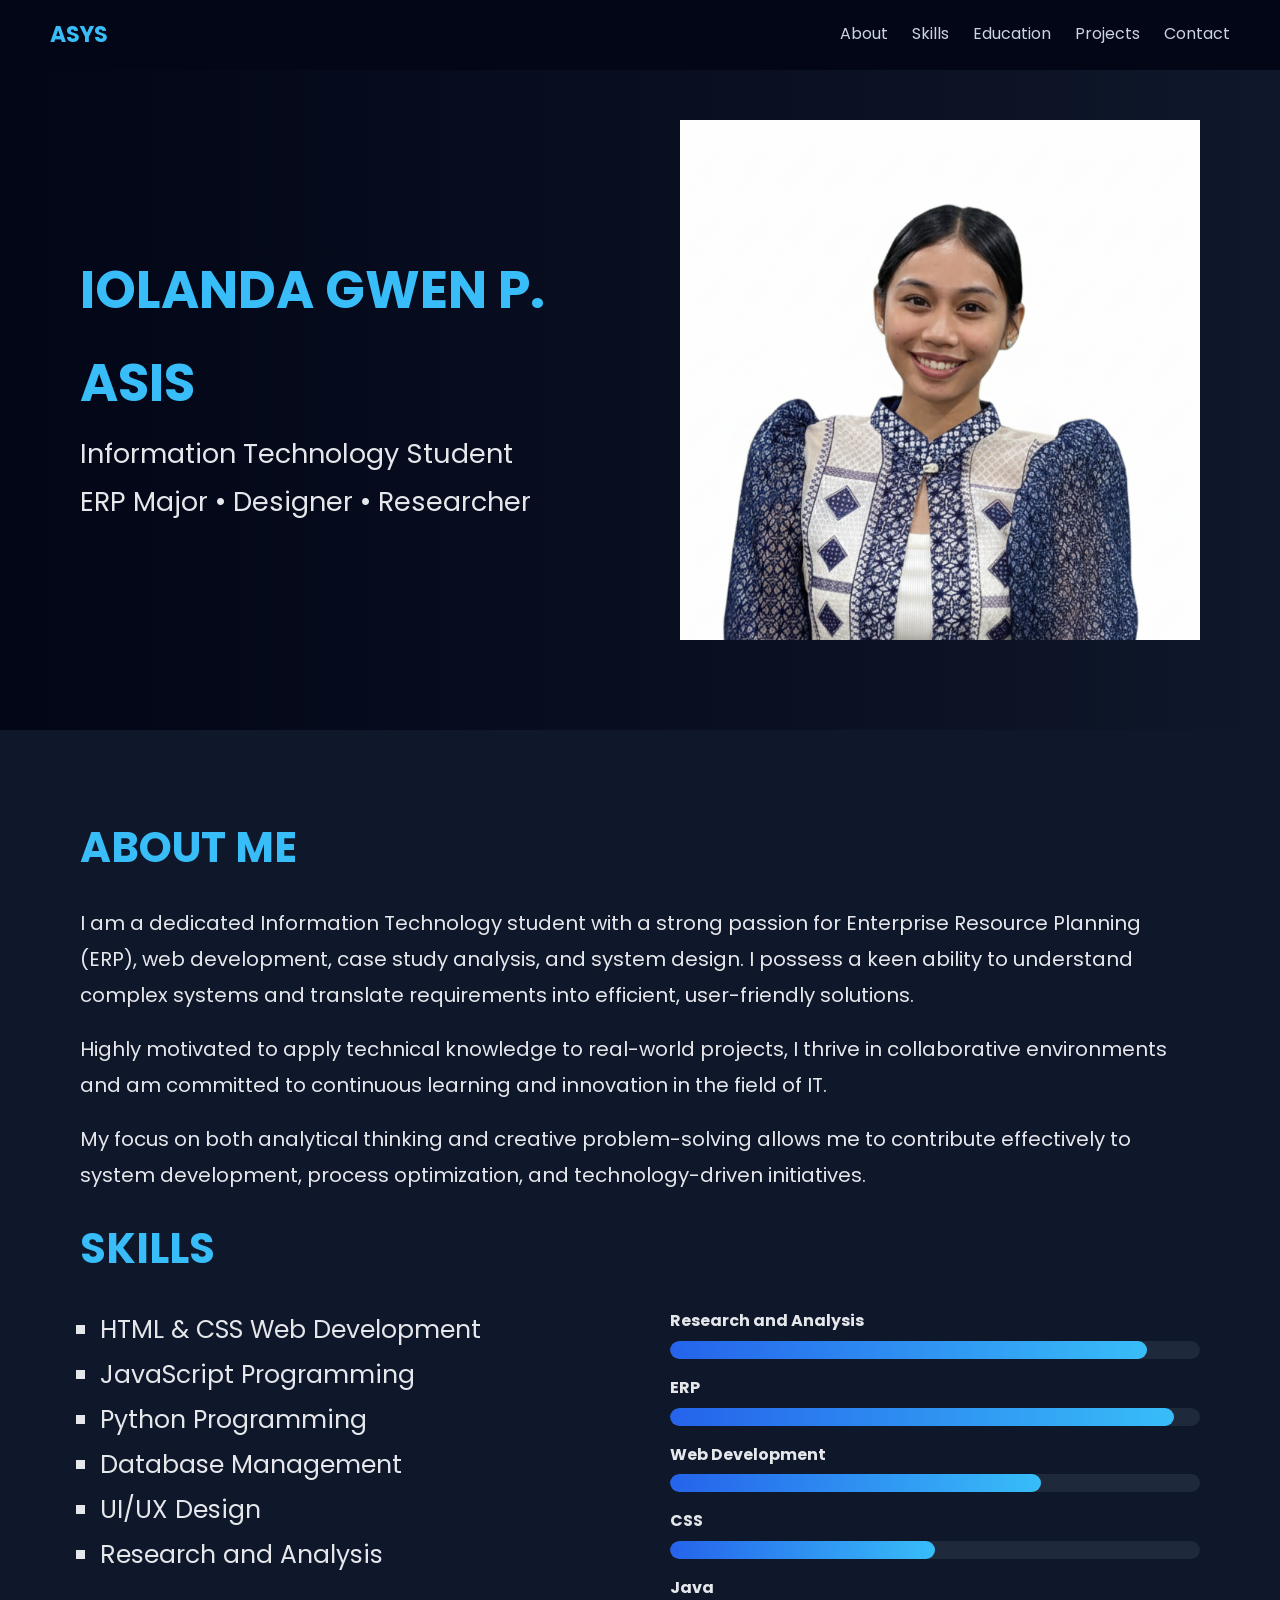
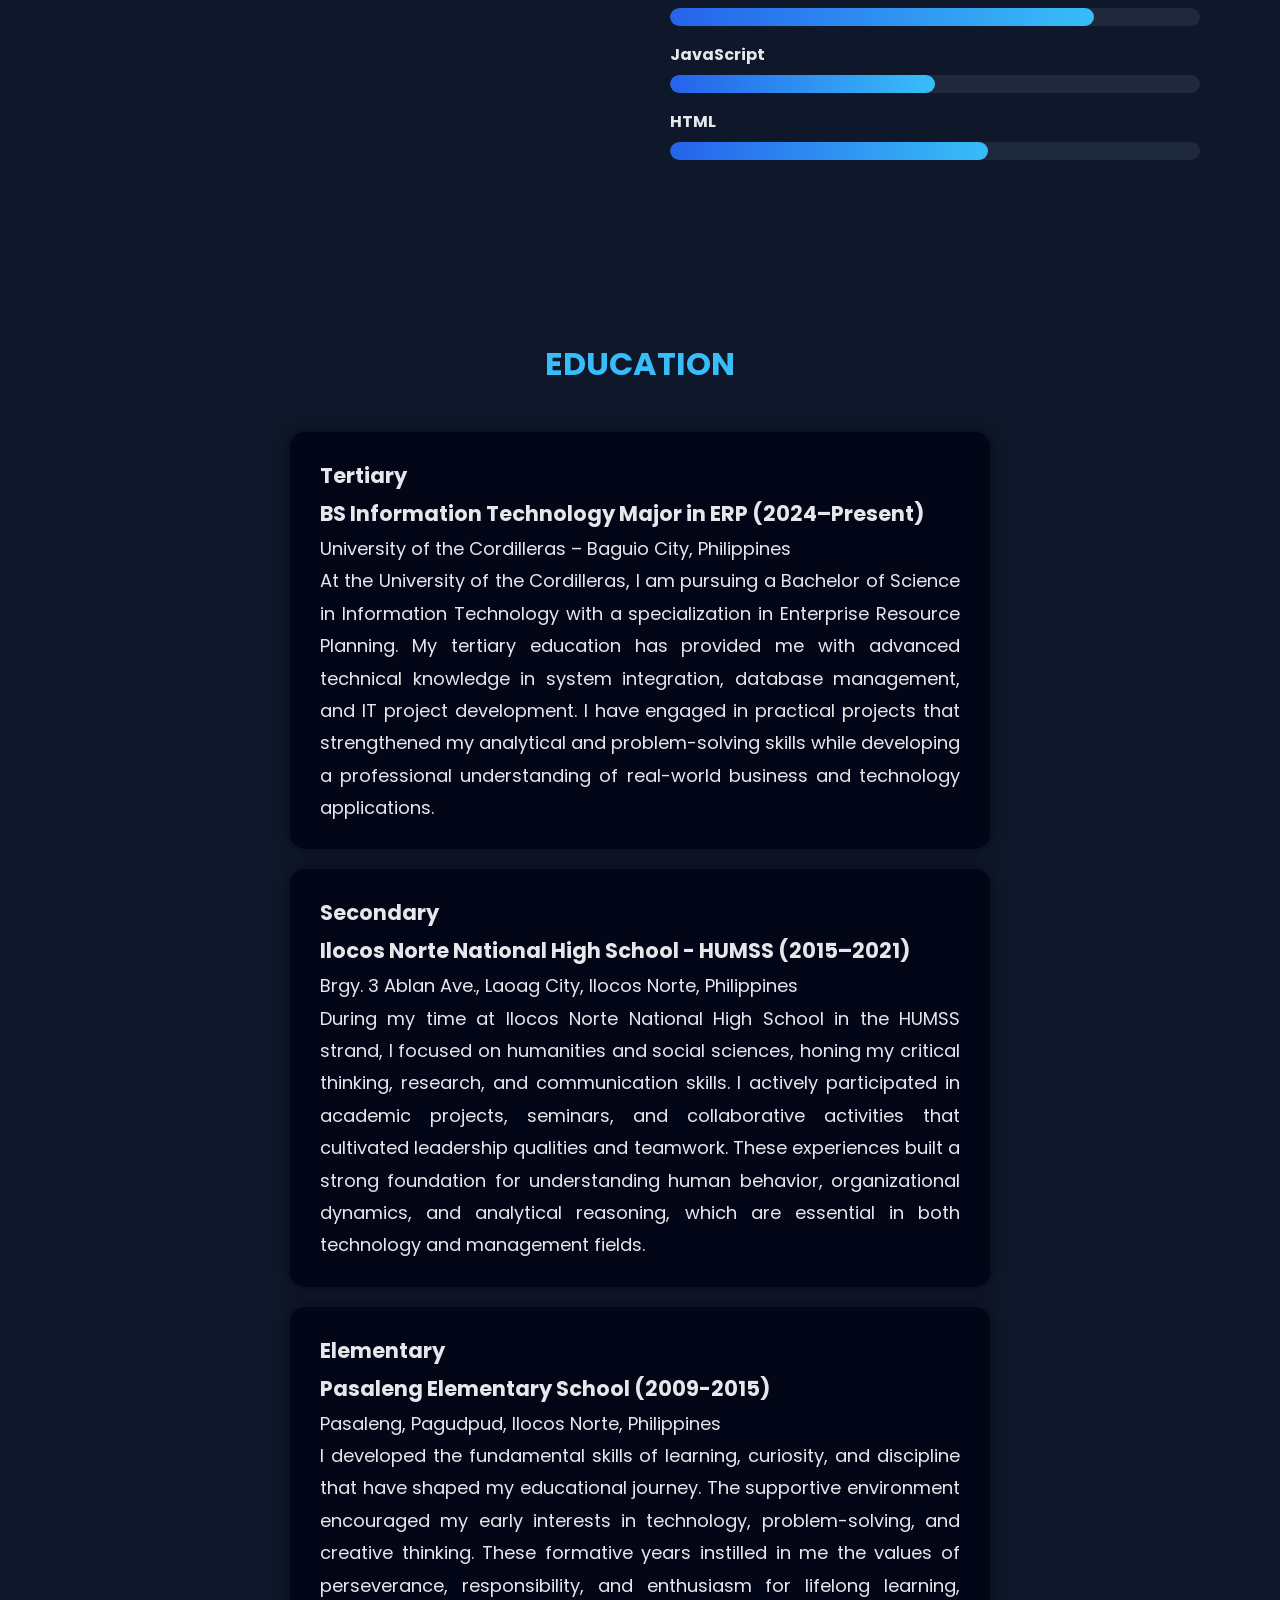
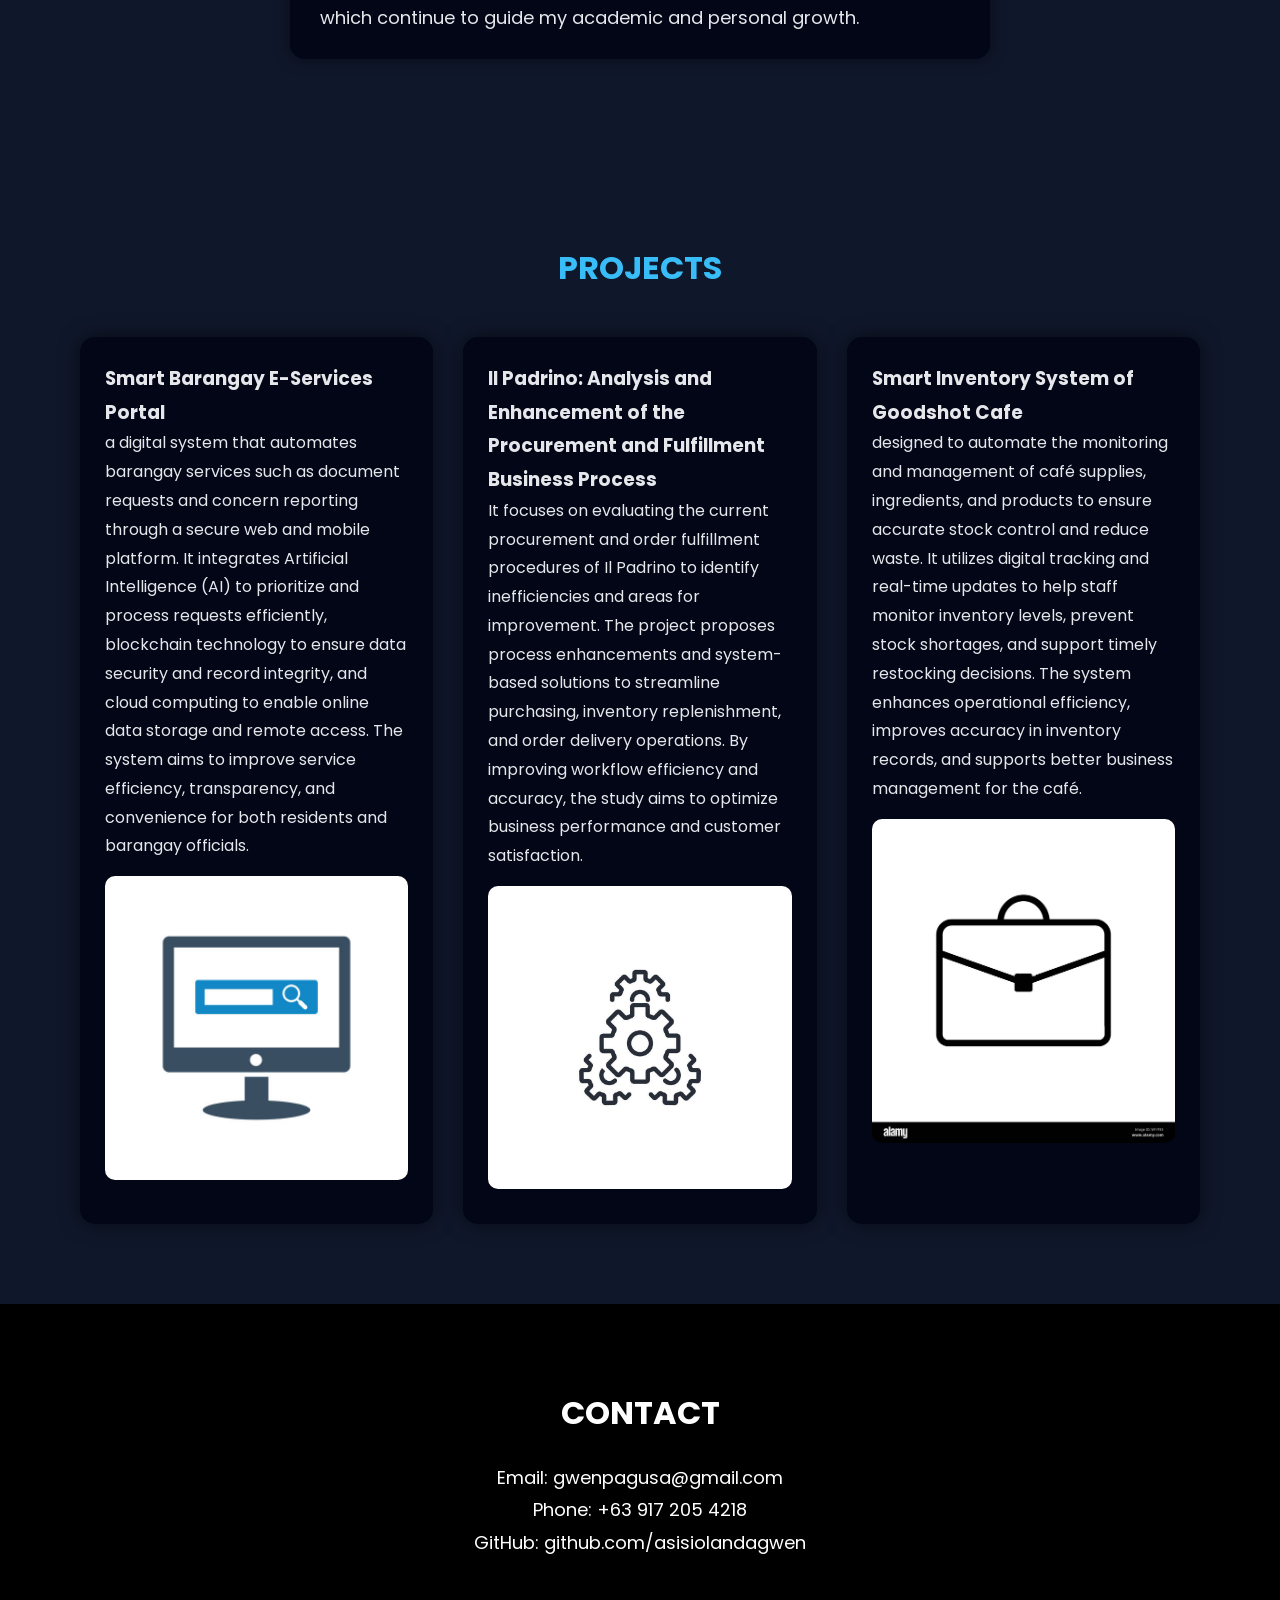
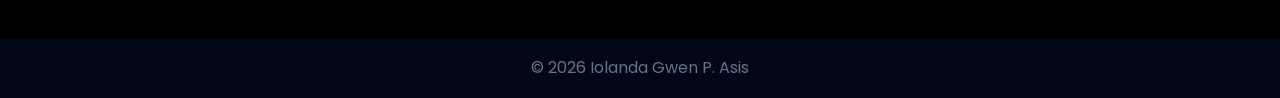
==== commit 0cb4516d: "Edit projects" ====
--- a/Resume/Index.html
+++ b/Resume/Index.html
@@ -13,7 +13,7 @@
 
 <!-- NAVBAR -->
 <header class="navbar">
-  <div class="logo">RESUME</div>
+  <div class="logo">ASYS</div>
   <nav>
     <a href="#about">About</a>
     <a href="#skills">Skills</a>
@@ -174,26 +174,35 @@
     <div class="project-card">
       <h3>Smart Barangay E-Services Portal</h3>
       <p>
-        A system that automates barangay services such as document requests and concern reporting,
-        integrating AI, blockchain, and cloud computing.
+        a digital system that automates barangay services such as document requests and concern reporting 
+        through a secure web and mobile platform. It integrates Artificial Intelligence (AI) to prioritize 
+        and process requests efficiently, blockchain technology to ensure data security and record integrity, 
+        and cloud computing to enable online data storage and remote access. The system aims to improve service 
+        efficiency, transparency, and convenience for both residents and barangay officials.
       </p>
       <!-- PROJECT IMAGE -->
       <img src="stock3.jpg" alt="Smart Barangay E-Services Portal Screenshot">
     </div>
 
     <div class="project-card">
-      <h3>Student Performance Analysis System</h3>
+      <h3>Il Padrino: Analysis and Enhancement of the Procurement and Fulfillment Business Process</h3>
       <p>
-        A machine learning-based system analyzing student academic performance using grades and demographic data.
+        It focuses on evaluating the current procurement and order fulfillment procedures of Il Padrino to identify 
+        inefficiencies and areas for improvement. The project proposes process enhancements and system-based solutions 
+        to streamline purchasing, inventory replenishment, and order delivery operations. By improving workflow efficiency 
+        and accuracy, the study aims to optimize business performance and customer satisfaction.
       </p>
       <!-- PROJECT IMAGE -->
       <img src="stock2.jpg" alt="Student Performance Analysis System Screenshot">
     </div>
 
     <div class="project-card">
-      <h3>Portfolio Website</h3>
+      <h3>Smart Inventory System of Goodshot Cafe</h3>
       <p>
-        A modern responsive personal portfolio showcasing resume, skills, and projects.
+        designed to automate the monitoring and management of café supplies, ingredients, and products to ensure 
+        accurate stock control and reduce waste. It utilizes digital tracking and real-time updates to help staff 
+        monitor inventory levels, prevent stock shortages, and support timely restocking decisions. The system enhances 
+        operational efficiency, improves accuracy in inventory records, and supports better business management for the café.
       </p>
       <!-- PROJECT IMAGE -->
       <img src="stock1.jpg" alt="Portfolio Website Screenshot">
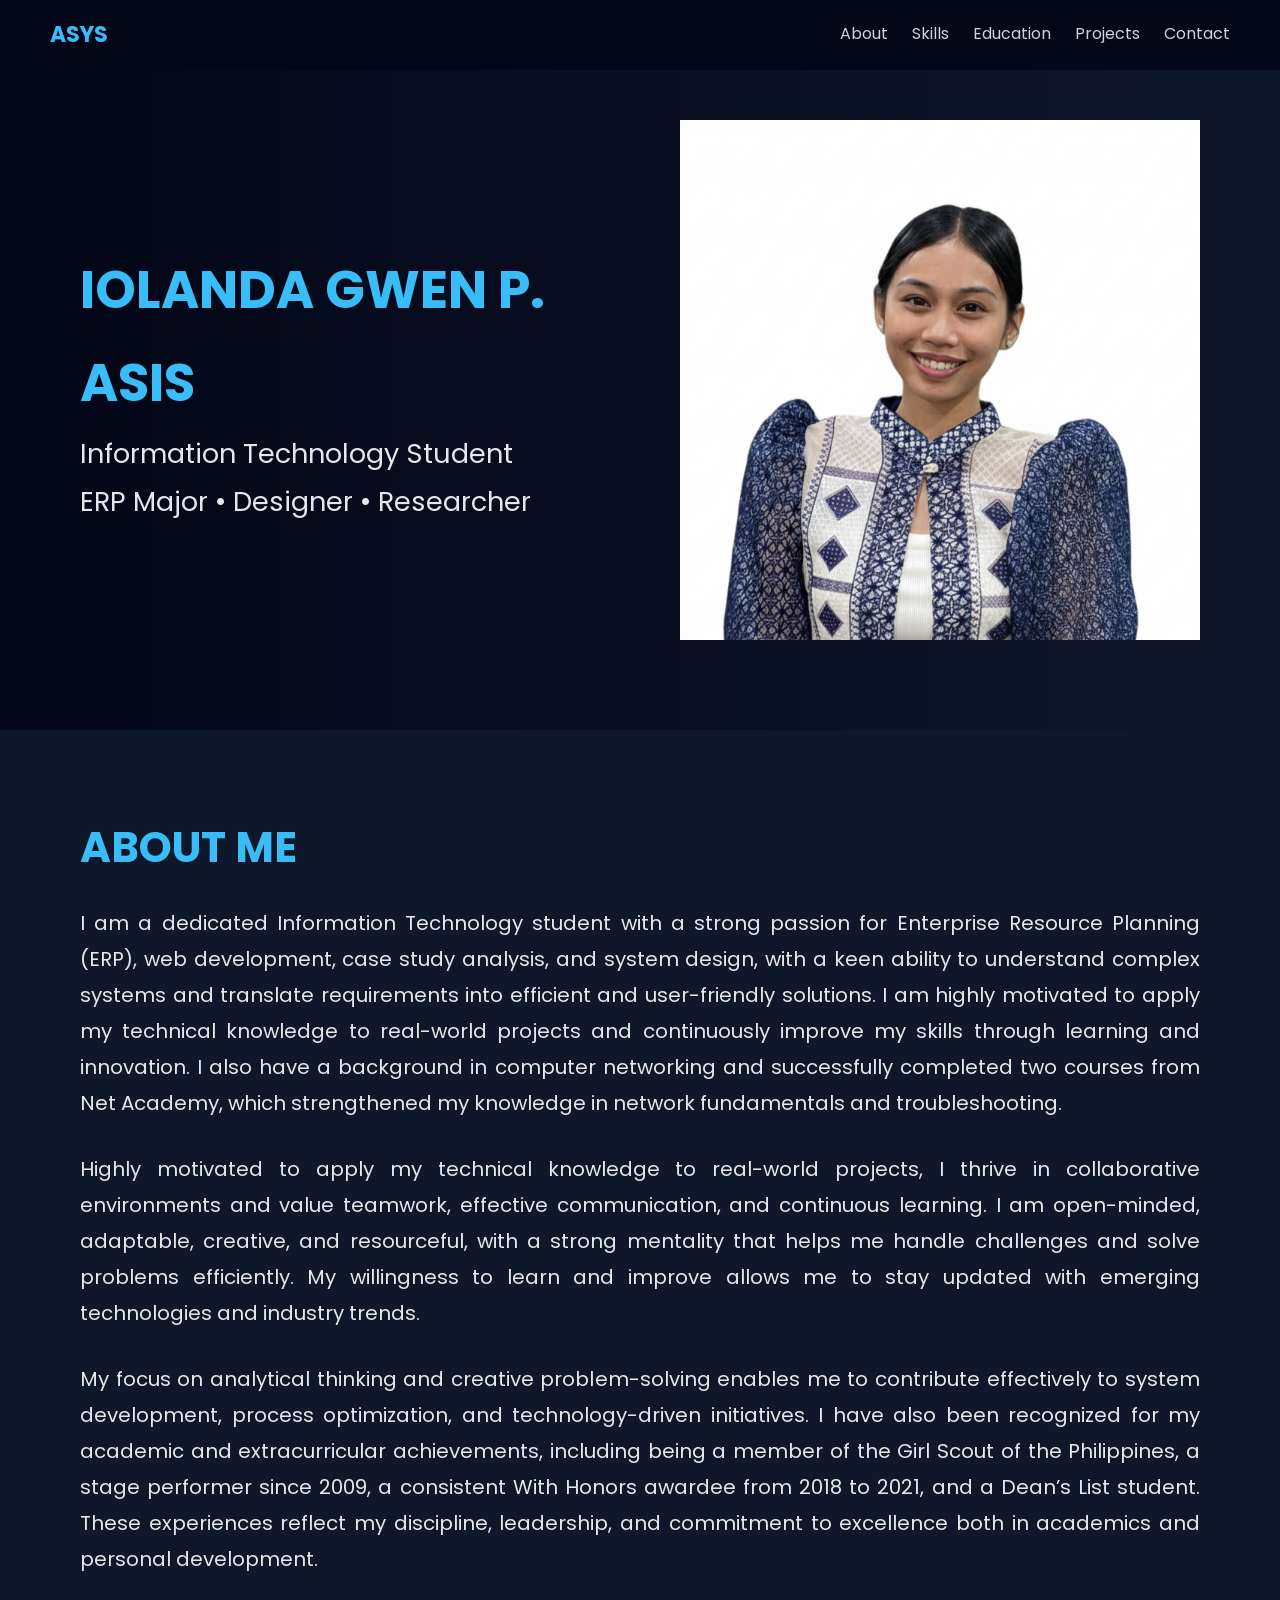
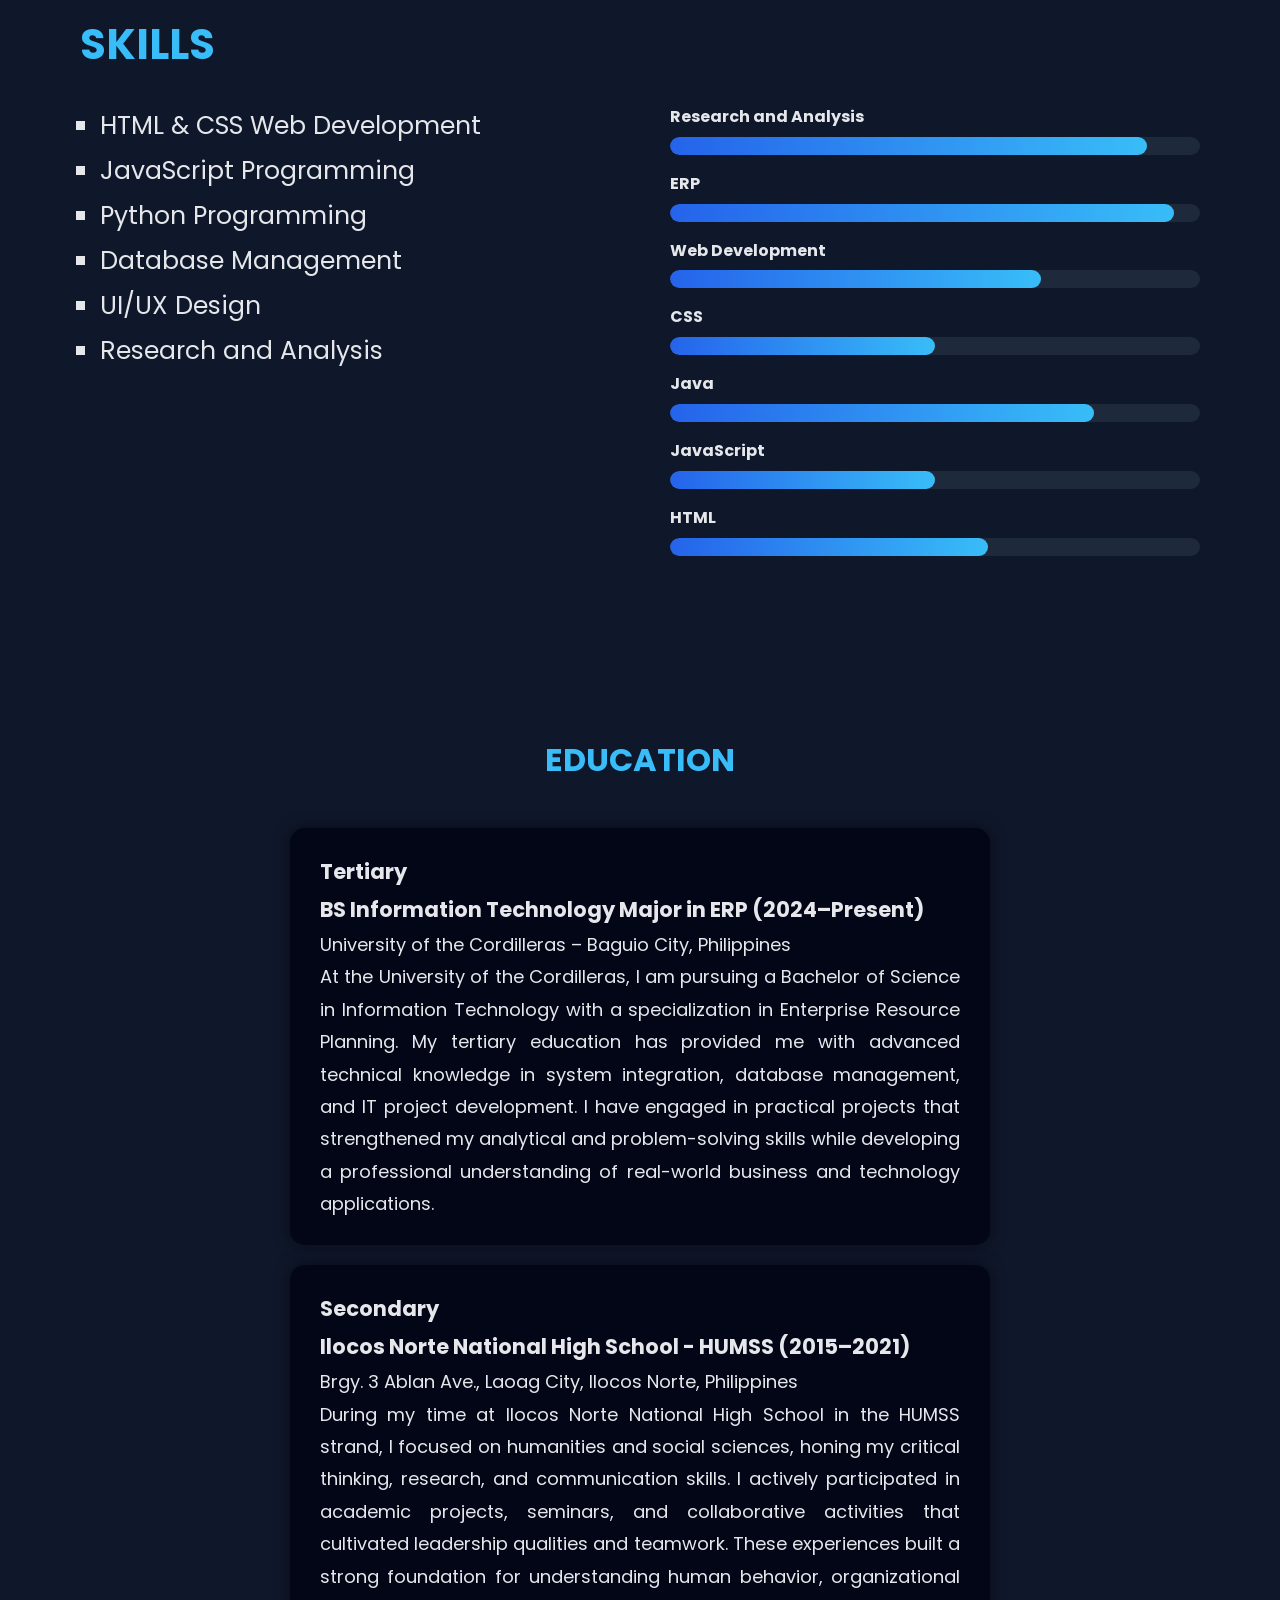
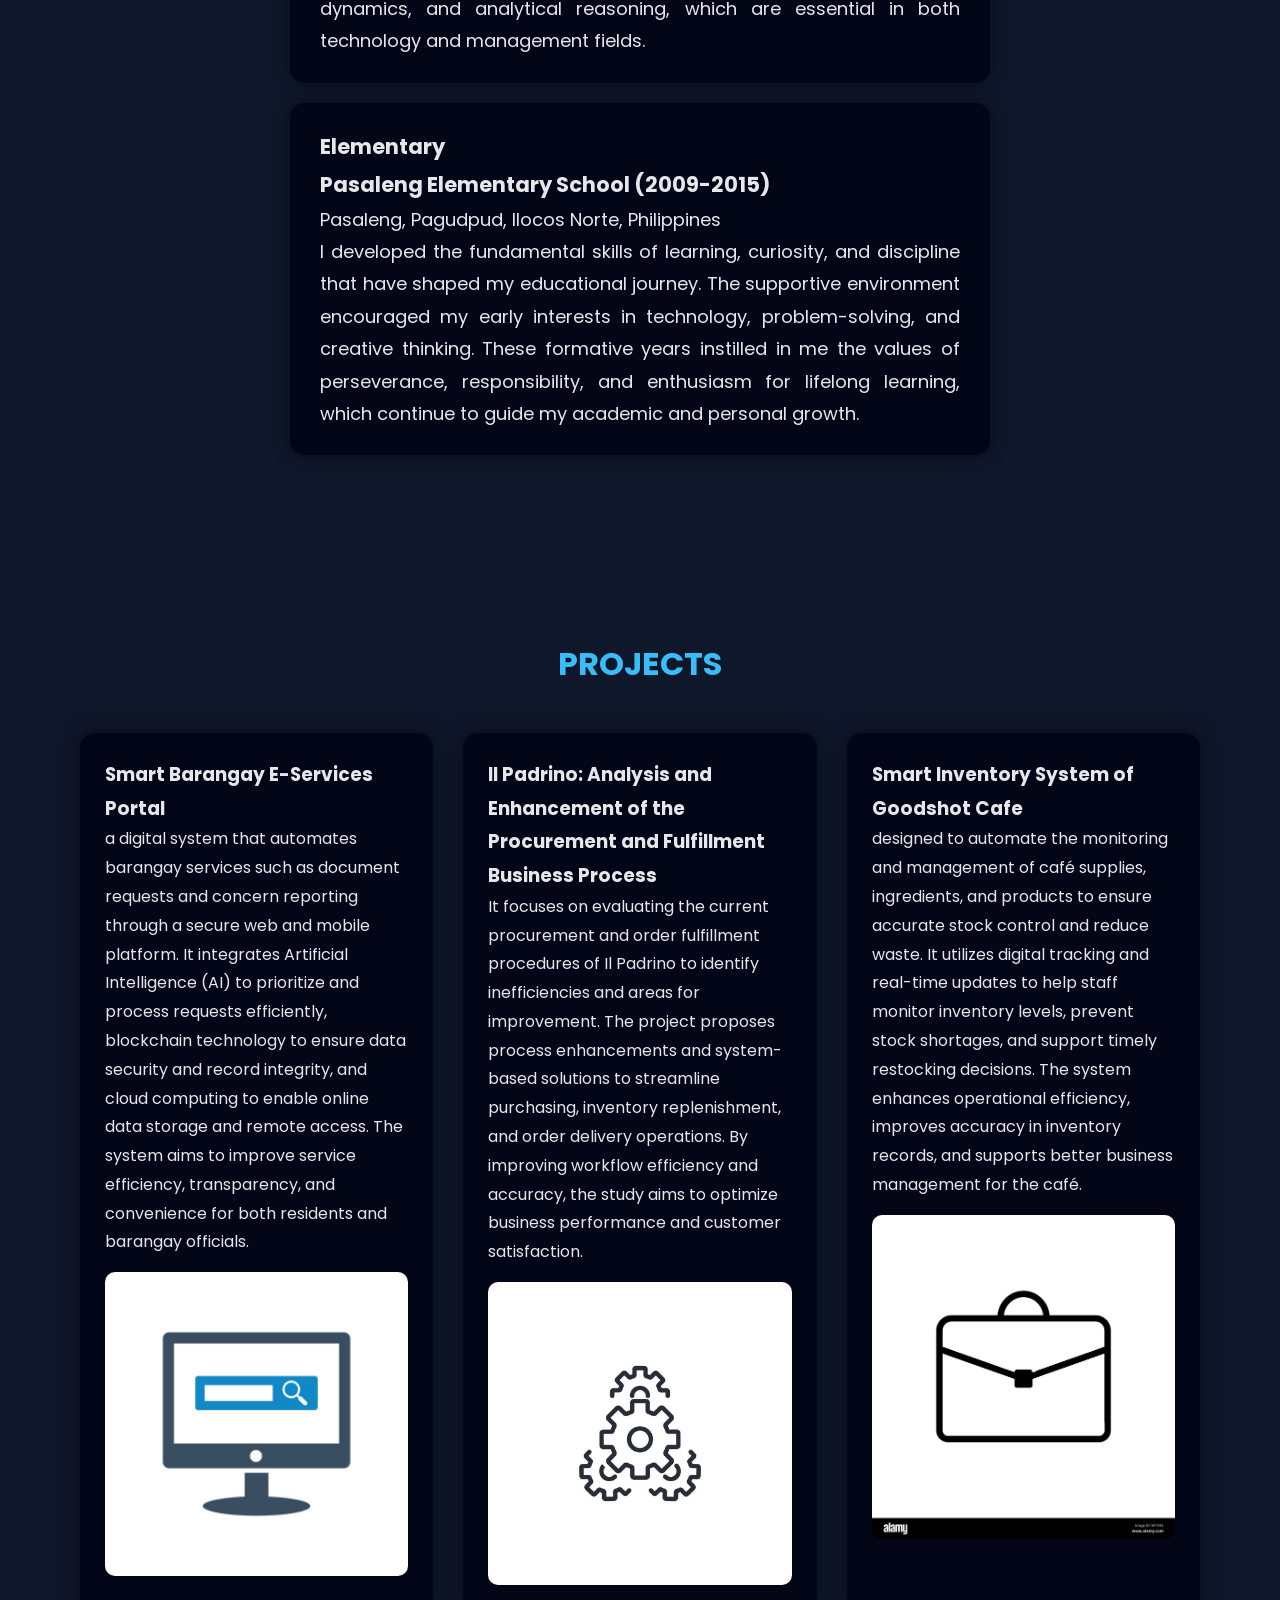
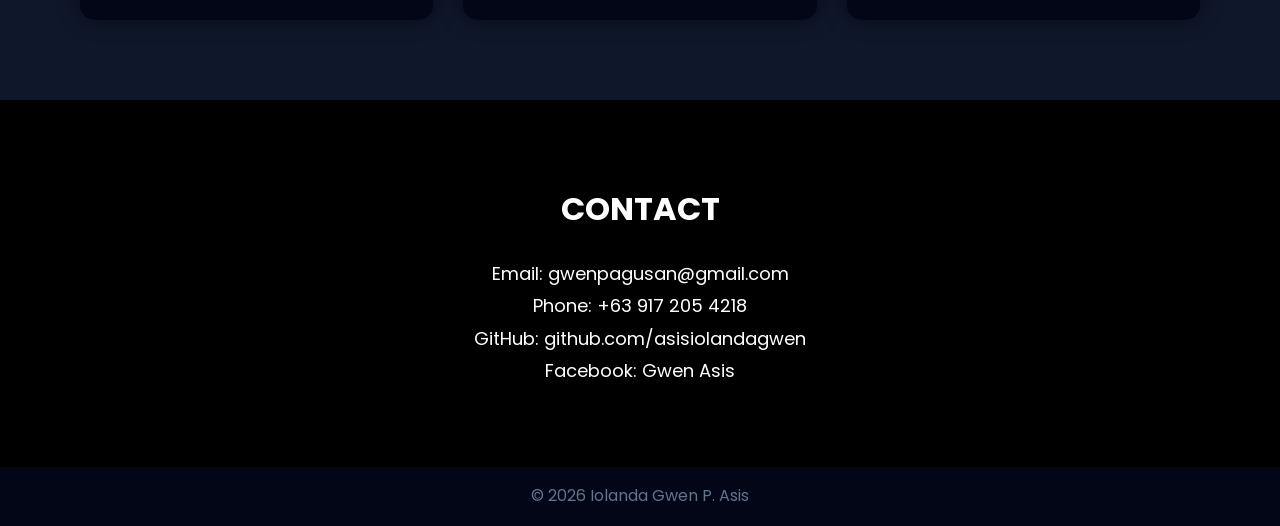
==== commit 7dc5d7b7: "Edit info" ====
--- a/Resume/Index.html
+++ b/Resume/Index.html
@@ -50,20 +50,30 @@
     <p>
       I am a dedicated Information Technology student with a strong passion for 
       Enterprise Resource Planning (ERP), web development, case study analysis, 
-      and system design. I possess a keen ability to understand complex systems 
-      and translate requirements into efficient, user-friendly solutions.
+      and system design, with a keen ability to understand complex systems and 
+      translate requirements into efficient and user-friendly solutions. I am 
+      highly motivated to apply my technical knowledge to real-world projects 
+      and continuously improve my skills through learning and innovation. I also 
+      have a background in computer networking and successfully completed two 
+      courses from Net Academy, which strengthened my knowledge in network fundamentals 
+      and troubleshooting.
     </p>
 
     <p>
-      Highly motivated to apply technical knowledge to real-world projects, 
-      I thrive in collaborative environments and am committed to continuous 
-      learning and innovation in the field of IT.
+      Highly motivated to apply my technical knowledge to real-world projects, I thrive in collaborative 
+      environments and value teamwork, effective communication, and continuous learning. I am open-minded, 
+      adaptable, creative, and resourceful, with a strong mentality that helps me handle challenges and 
+      solve problems efficiently. My willingness to learn and improve allows me to stay updated with emerging 
+      technologies and industry trends.
     </p>
 
     <p>
-      My focus on both analytical thinking and creative problem-solving allows 
-      me to contribute effectively to system development, process optimization, 
-      and technology-driven initiatives.
+      My focus on analytical thinking and creative problem-solving enables me to contribute 
+      effectively to system development, process optimization, and technology-driven initiatives. 
+      I have also been recognized for my academic and extracurricular achievements, including being 
+      a member of the Girl Scout of the Philippines, a stage performer since 2009, a consistent 
+      With Honors awardee from 2018 to 2021, and a Dean’s List student. These experiences reflect my 
+      discipline, leadership, and commitment to excellence both in academics and personal development.
     </p>
   </div>
 
@@ -181,7 +191,7 @@
         efficiency, transparency, and convenience for both residents and barangay officials.
       </p>
       <!-- PROJECT IMAGE -->
-      <img src="stock3.jpg" alt="Smart Barangay E-Services Portal Screenshot">
+      <img src="stock3.jpg" alt="Smart Barangay">
     </div>
 
     <div class="project-card">
@@ -193,7 +203,7 @@
         and accuracy, the study aims to optimize business performance and customer satisfaction.
       </p>
       <!-- PROJECT IMAGE -->
-      <img src="stock2.jpg" alt="Student Performance Analysis System Screenshot">
+      <img src="stock2.jpg" alt="Il-Padrino">
     </div>
 
     <div class="project-card">
@@ -205,7 +215,7 @@
         operational efficiency, improves accuracy in inventory records, and supports better business management for the café.
       </p>
       <!-- PROJECT IMAGE -->
-      <img src="stock1.jpg" alt="Portfolio Website Screenshot">
+      <img src="stock1.jpg" alt="GoodShot">
     </div>
 
   </div>
@@ -215,9 +225,10 @@
 <!-- CONTACT -->
 <section id="contact" class="contact-section">
   <h2>CONTACT</h2>
-  <p>Email: gwenpagusa@gmail.com</p>
+  <p>Email: gwenpagusan@gmail.com</p>
   <p>Phone: +63 917 205 4218</p>
   <p>GitHub: github.com/asisiolandagwen</p>
+  <p>Facebook: Gwen Asis</p>
 </section>
 
 <footer>
--- a/Resume/style.css
+++ b/Resume/style.css
@@ -73,6 +73,7 @@
 /* ABOUT + SKILLS */
 .about-section {
   padding: 80px;
+  text-align: justify;
 }
 
 .about-top h2,
@@ -84,7 +85,7 @@
 
 .about-top p {
   font-size: 20px;
-  margin-bottom: 18px;
+  margin-bottom: 30px;
 }
 
 /* SKILLS GRID */
